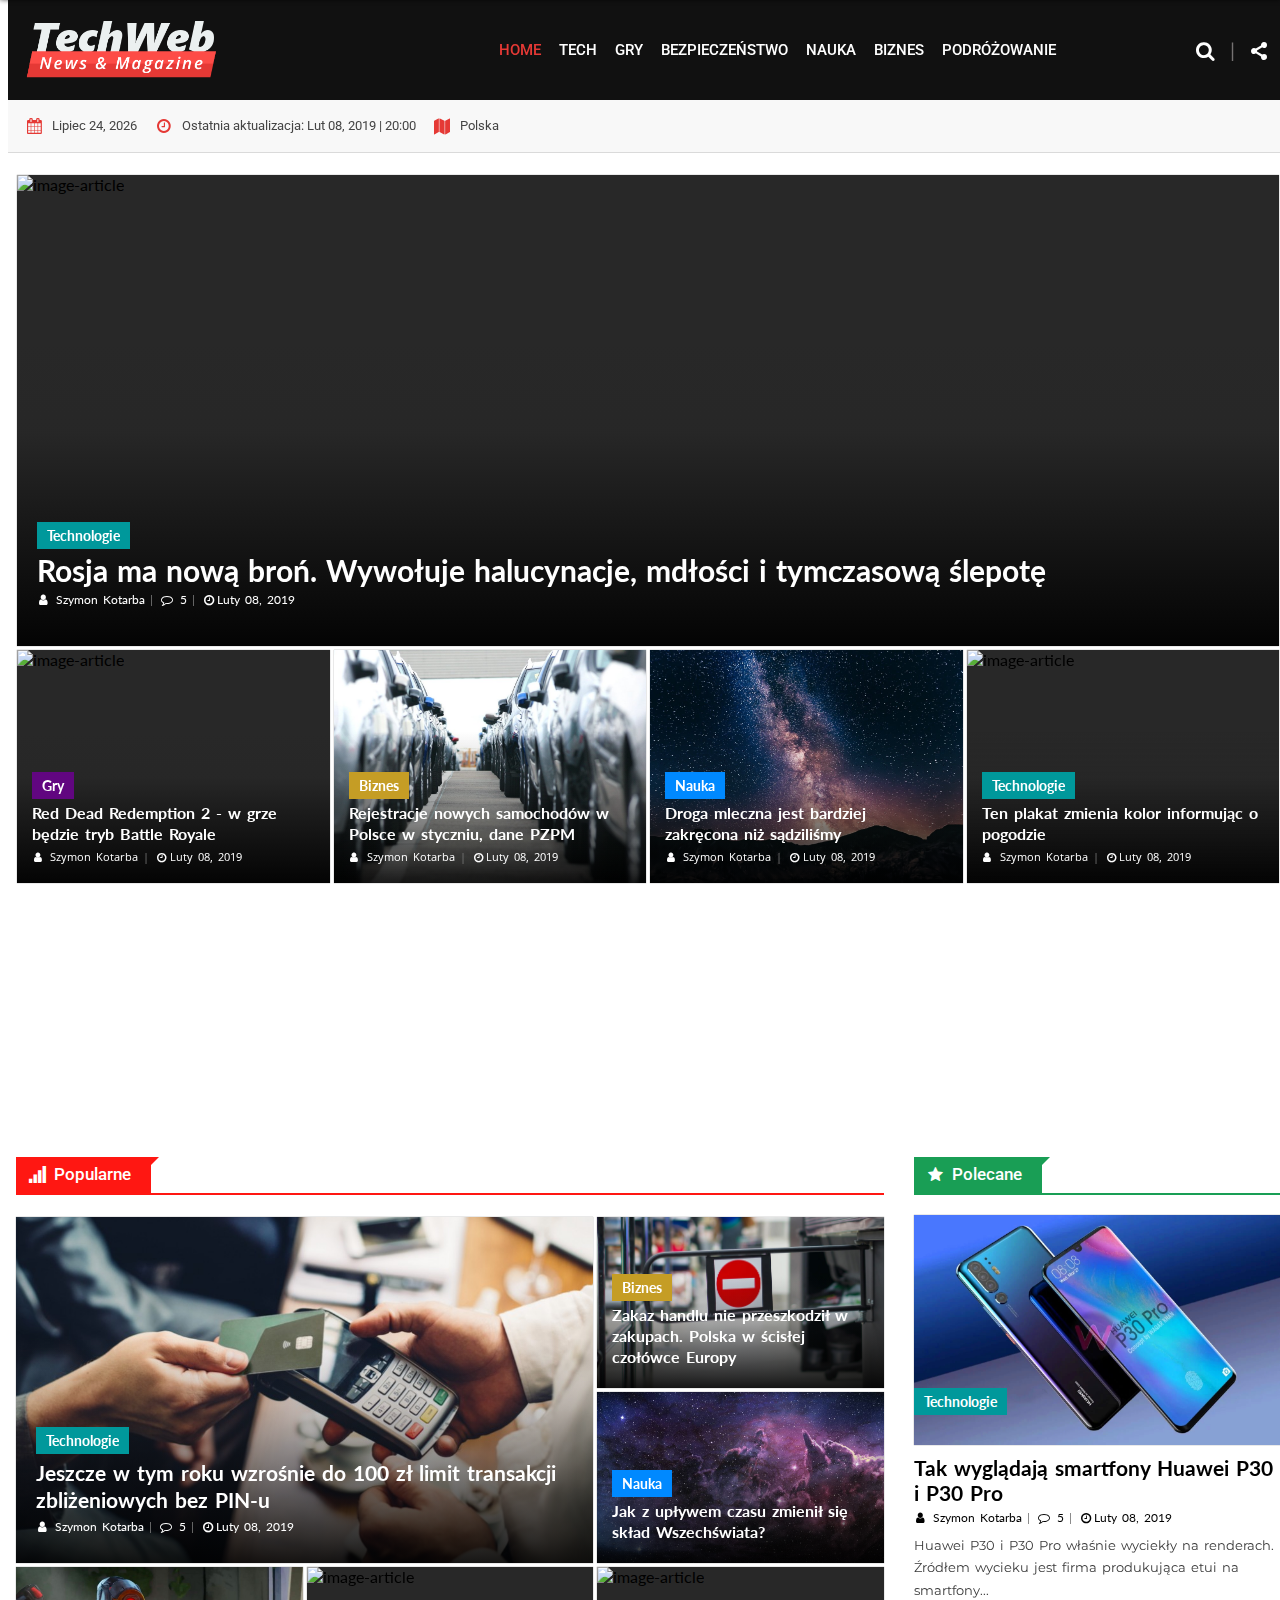
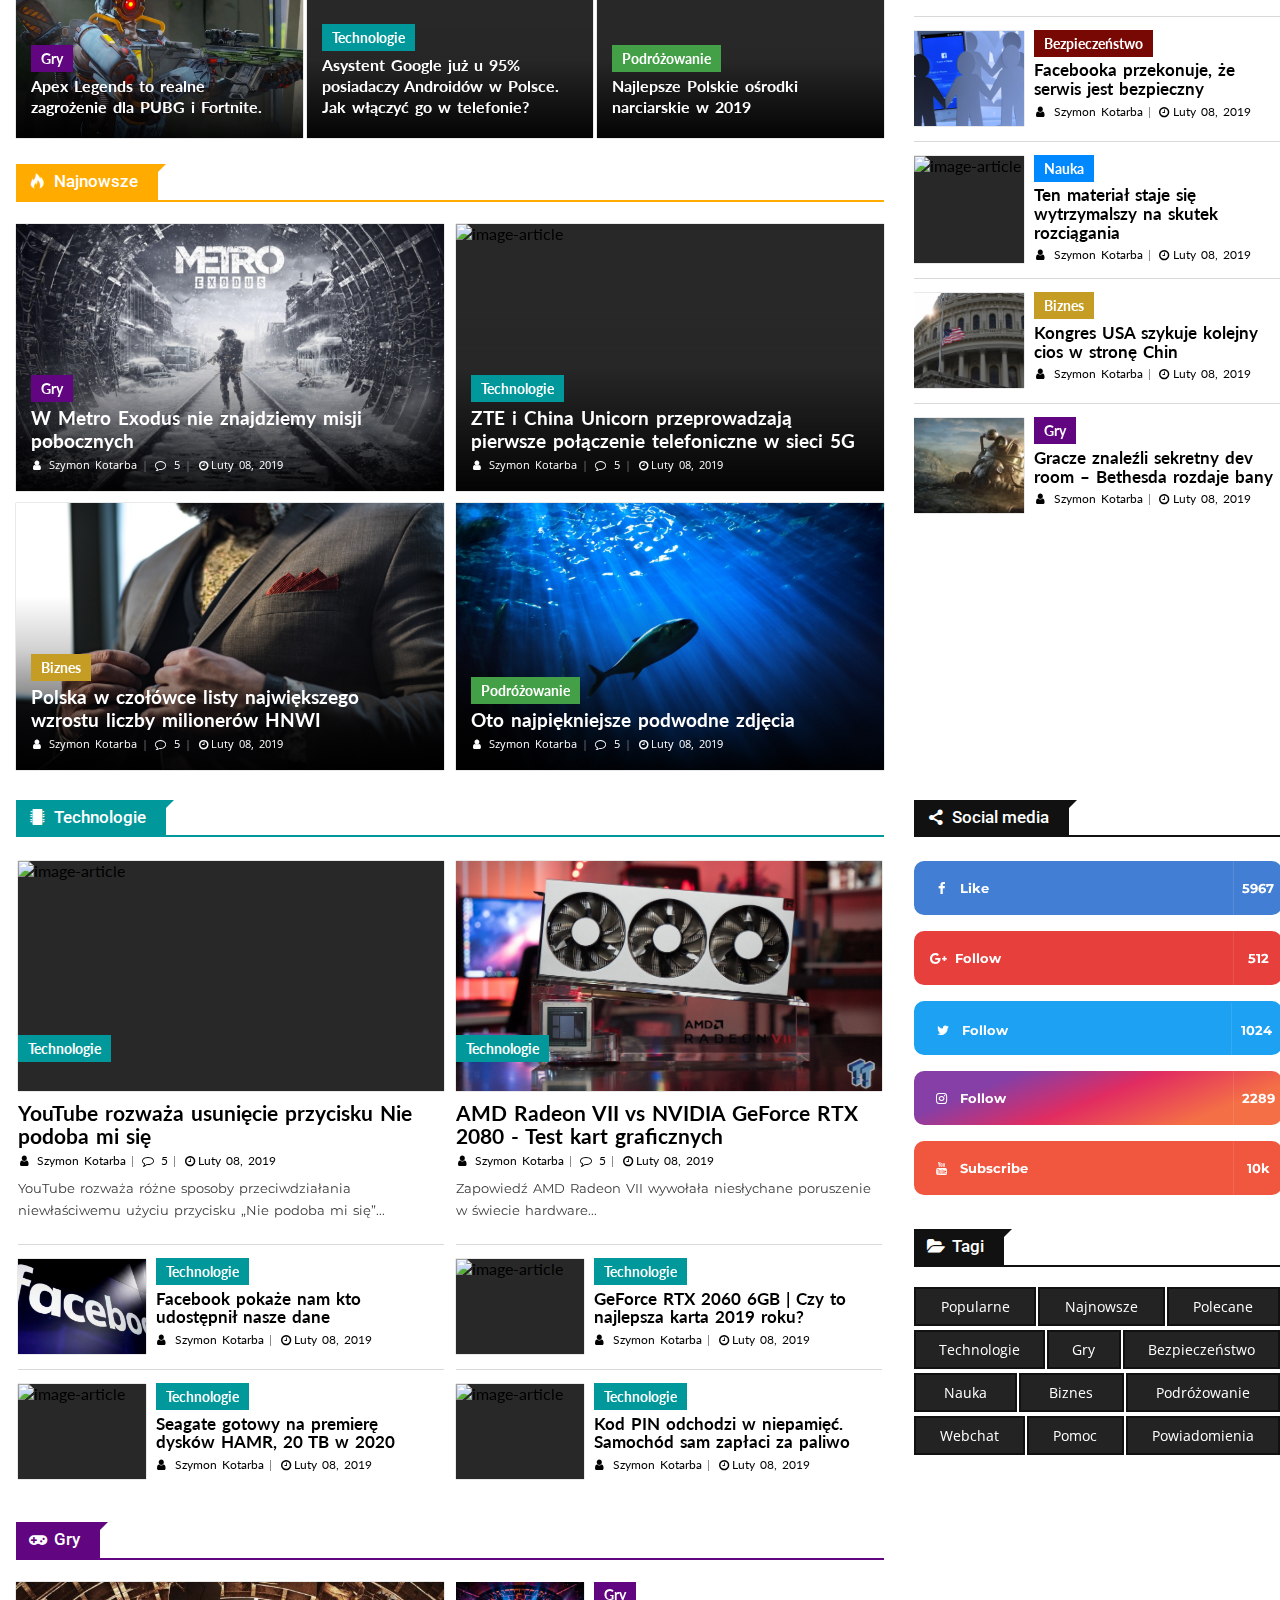
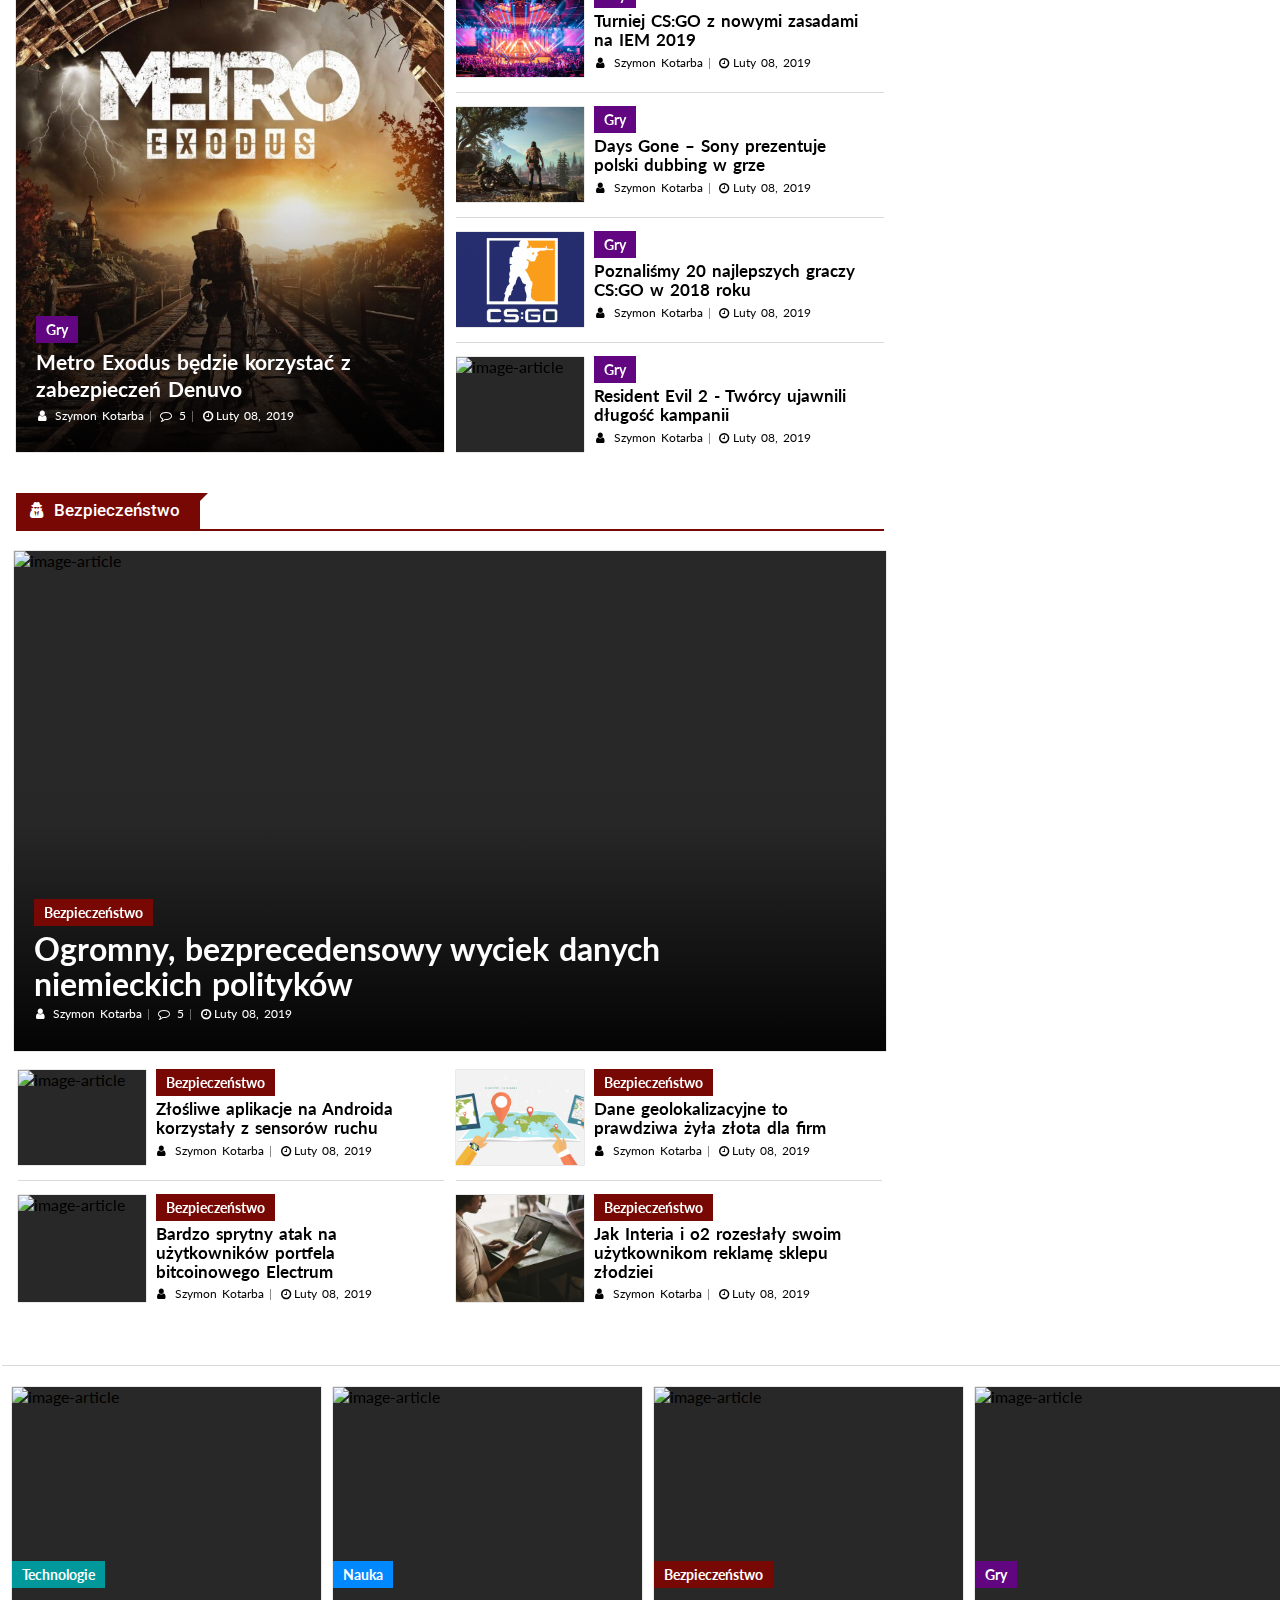
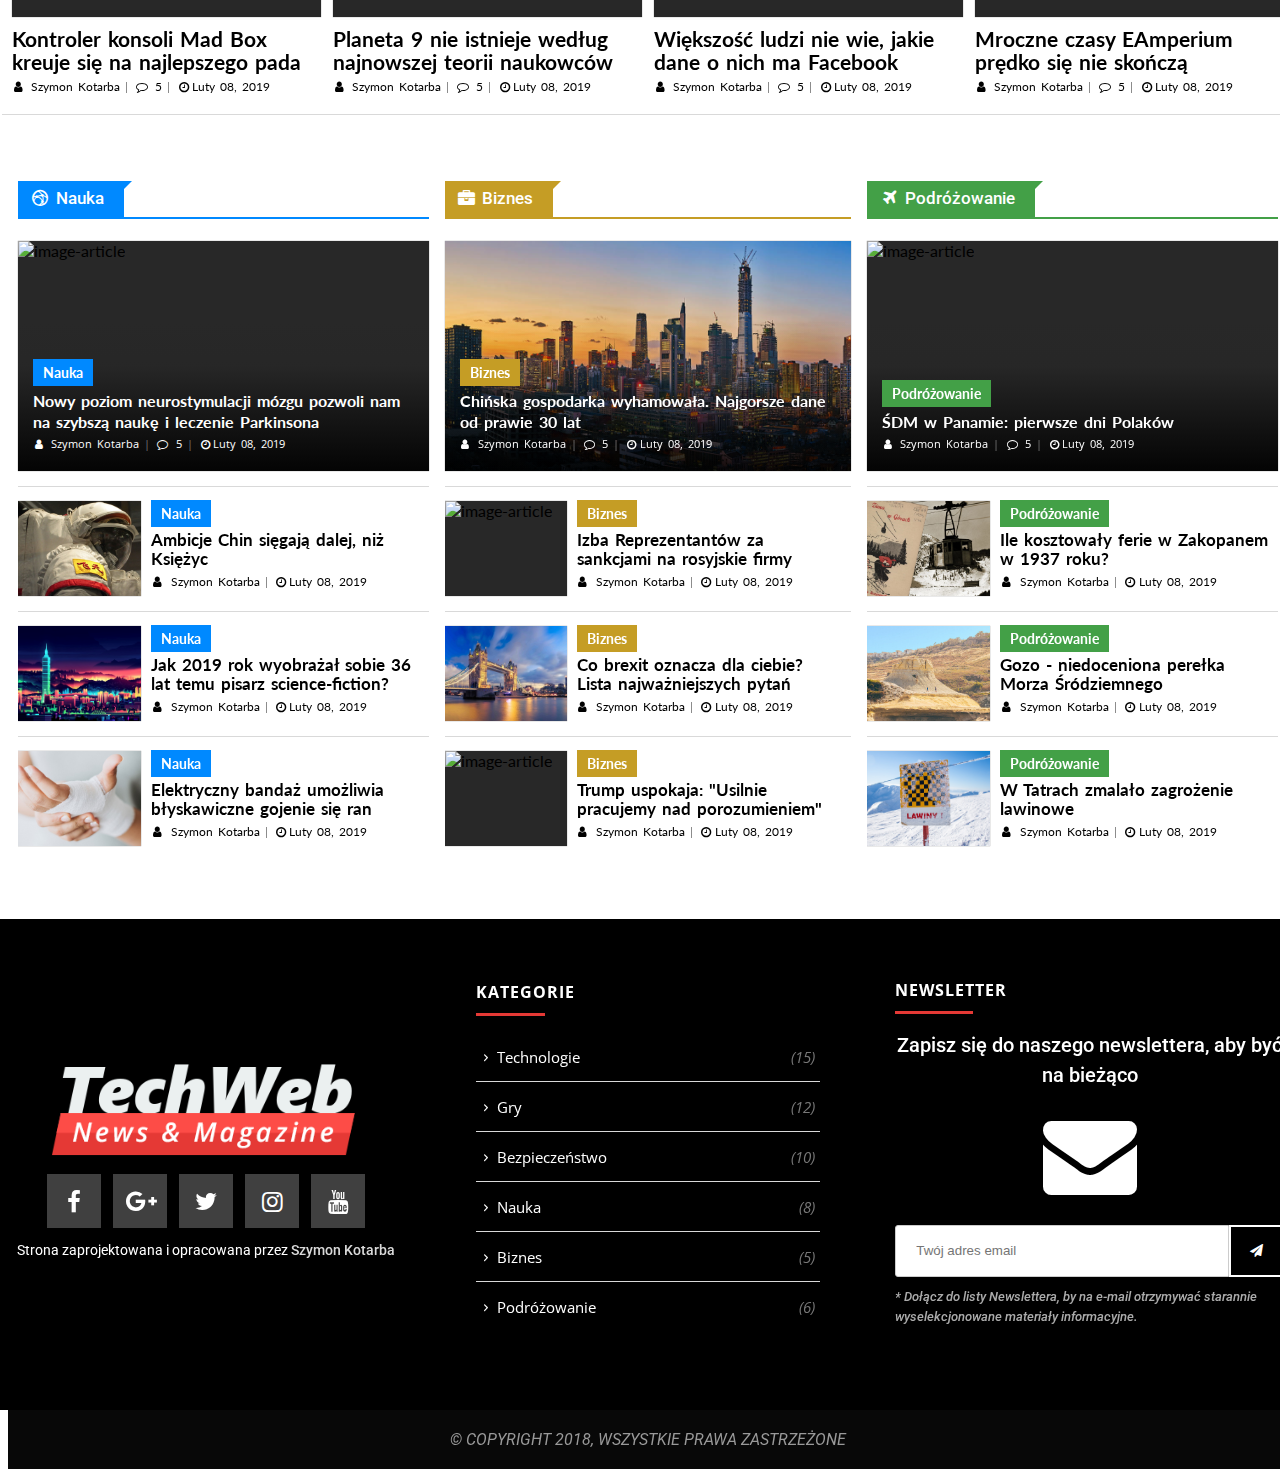
==== index.html @ abb81225 "v1.0" ====
<!DOCTYPE html>
<html lang="pl">
<head>
    <meta charset="UTF-8">
    <meta http-equiv="X-UA-Compatible" content="ie=edge">
    <meta http-equiv="reply-to" content="sz.k988@interia.pl,szymon.kotarba988@gmail.com"/>
    <meta name="author" content="Szymon Kotarba"/>
    <meta name="keywords" content="nowe technologie, technologie, gry, bezpieczeństwo, biznes, podróżowanie"/>
    <meta name="description" content="WebTech strona informująca milionów Polaków o najnowszych wydarzeniach ze strony technologii, gier, bezpieczeństwa, nauki, biznesu oraz podróżowania."/>
    <meta name="robots" content="index,follow"/>
    <meta name="viewport" content="width=1900, initial-scale=1">
    <title>TechWeb | Rozszerz swoje możliwości</title>
    <link rel="Stylesheet" type="text/css" href="style.css"/>
    <link rel="Stylesheet" type="text/css" href="media.css"/>
    <link rel="Stylesheet" type="text/css" href="css/fontello.css"/>
    <script src="js/script.js"></script>
    <script src="js/page.js"></script>
    <script src="js/slider.js"></script>
    <script src="https://ajax.googleapis.com/ajax/libs/jquery/3.3.1/jquery.min.js"></script>
    <script src="js/effect.js"></script>
    <link rel="Shortcut icon" href="img/icon-logo.png"/>
    <link href="https://fonts.googleapis.com/css?family=Lato:400,700" rel="stylesheet"/>
    <link href="https://fonts.googleapis.com/css?family=Montserrat:400,700" rel="stylesheet"/>
    <link href="https://fonts.googleapis.com/css?family=Roboto:400,400i,500,700" rel="stylesheet">
    <link href="https://fonts.googleapis.com/css?family=Open+Sans:400,600" rel="stylesheet"/>
</head>
<body>
    <div id="page">
        <div id="wrapper">
            <div id="nav-secondary" class="part-slim-nav">
                <header class="full">
                    <div class="part">
                        <div class="header-wrapper slim-cnt">
                            <div class="header-cnt">
                                <div class="banner">
                                    <a href="index.html" >
                                        <img src="img/logo.png" alt="Logo" width="150"/> 
                                    </a>
                                </div>
                                <div class="site-navigation">
                                    <nav>
                                        <ul class="navigation">
                                            <li class="button"><a href="index.html" >Home</a></li>
                                            <li class="button"><a href="tech.html" >Tech</a></li>
                                            <li class="button"><a href="game.html" >Gry</a></li>
                                            <li class="button"><a href="security.html" >Bezpieczeństwo</a></li>
                                            <li class="button"><a href="science.html" >Nauka</a></li>
                                            <li class="button"><a href="buisness.html" >Biznes</a></li>
                                            <li class="button"><a href="travel.html" >Podróżowanie</a></li>
                                        </ul>
                                    </nav>
                                </div>
                            </div>
                        </div>
                    </div>
                </header>
            </div>
            <div id="nav-main">
                <header class="full">
                    <div class="part">
                        <div class="header-wrapper">
                            <div class="header-cnt">
                                <div class="banner">
                                    <a href="index.html" >
                                        <img src="img/logo.png" alt="Logo" width="200"/> 
                                    </a>
                                </div>
                                <div class="site-navigation">
                                    <nav>
                                        <ul class="navigation">
                                            <li class="button"><a href="index.html" >Home</a></li>
                                            <li class="button"><a href="tech.html" >Tech</a></li>
                                            <li class="button"><a href="game.html" >Gry</a></li>
                                            <li class="button"><a href="security.html" >Bezpieczeństwo</a></li>
                                            <li class="button"><a href="science.html" >Nauka</a></li>
                                            <li class="button"><a href="buisness.html" >Biznes</a></li>
                                            <li class="button"><a href="travel.html" >Podróżowanie</a></li>
                                        </ul>
                                    </nav>
                                </div>
                                <div id="header-icon-area">
                                    <div id="header-icon-search">
                                        <i class="icon-search transition-color"></i>
                                        <div id="search-wrapper">
                                            <form method="POST" name="myform">
                                                <div class="input-group stylish-input-group">
                                                    <input type="text" name="search" placeholder="Szukaj tutaj..." autocomplete="off">
                                                    <div class="search-close">
                                                        <i class="icon-cancel"></i>
                                                    </div>
                                                </div>
                                            </form>
                                        </div>
                                    </div>		
                                    <div id="header-icon-seperator">|</div>
                                    <div id="header-icon-share">
                                        <i class="icon-share"></i>
                                        <div id="social-media-tophead-wapper">
                                            <div id="arrow-cnt">
                                                <div class="tipsy-arrow tipsy-arrow-n"></div>
                                            </div>
                                            <div id="tophead-social-wrapper">
                                                <ul class="bg-nav tophead-social">
                                                    <li><a target="_blank" href="https://www.facebook.com/" class="facebook-color-social border"><i class="icon-facebook"></i></a></li>
                                                    <li><a target="_blank" href="https://plus.google.com" class="gplus-color-social border"><i class="icon-gplus"></i></a></li>
                                                    <li><a target="_blank" href="https://twitter.com/" class="twitter-color-social border"><i class="icon-twitter"></i></a></li>
                                                    <li><a target="_blank" href="https://www.instagram.com/" class="instagram-color-social border"><i class="icon-instagram"></i></a></li>
                                                    <li><a target="_blank" href="https://youtube.com" class="youtube-color-social"><i class="icon-youtube"></i></a></li>
                                                </ul>
                                            </div>
                                        </div>
                                    </div>	
                                </div>
                            </div>
                        </div>
                    </div>
                </header>
            </div>
            <div id="second-part">
                <div id="container">
                    <ul id="news-info-list">
                        <li><i class="icon-calendar"></i><span id="current_date"></span></li>
                        <li><i class="icon-clock"></i>Ostatnia aktualizacja: Lut 08, 2019 | 20:00</li>
                        <li><i class="icon-map"></i>Polska</li>
                    </ul>
                </div>
            </div>
            <div class="content-wrapper">
                <div id="main-cnt">
                    <section class="full">
                        <div id="article-content">
                            <article id="main-slider-wrapper">
                                <div id="slider-wrapper">
                                    <div id="slider-cnt">
                                        <a href="" class="web-article-box"></a>
                                        <div id="article">
                                            <img src="img/xNiktkpTURBXy84MGU4MjRhMGVjNzhkZjQxYTMzMWQ0ZGI3ODZjMTdiOC5qcGeSlQMAXc0LuM0Gl5MFzQMUzQG8.jpg" class="article-img" alt="image-article"/>
                                        </div>
                                        <div class="subtitle-article">
                                            <div class="category-article">
                                                <a href="" class="tech-category">
                                                    Technologie
                                                </a>
                                            </div>
                                            <h3 class="title-article">
                                                Rosja ma nową broń. Wywołuje halucynacje, mdłości i tymczasową ślepotę
                                            </h3>
                                            <div class="author-date-cnt-article">
                                                <span class="icon-user"></span> Szymon Kotarba <span class="string">| </span><span class="icon-comment-empty"></span> 5 <span class="string">| </span><span class="icon-clock"></span>Luty 08, 2019
                                            </div>
                                        </div>
                                    </div>
                                </div>
                            </article>
                            <div id="outher-article">
                                <div class="post-wrap">
                                    <article class="all">
                                        <div class="article">
                                            <div class="cnt-outher-article">
                                                <a href="" class="web-article-box"></a>
                                                <div class="slider-outher article-wrapper-img">
                                                    <img src="img/RDR2-BR.jpg" class="article-img" alt="image-article"/>
                                                </div>
                                                <div class="subtitle-article">
                                                    <div class="category-article">
                                                        <a href="" class="game-category">
                                                            Gry
                                                        </a>
                                                    </div>
                                                    <h3 class="title-article">
                                                        Red Dead Redemption 2 - w grze będzie tryb Battle Royale
                                                    </h3>
                                                    <div class="author-date-cnt-article">
                                                        <span class="icon-user"></span> Szymon Kotarba <span class="string">| </span><span class="icon-clock"></span>Luty 08, 2019
                                                    </div>
                                                </div>  
                                            </div>                                       
                                        </div>
                                    </article>
                                </div>
                                <div class="post-wrap">
                                    <article class="all">
                                        <div class="article">
                                            <div class="cnt-outher-article">
                                                <a href="" class="web-article-box"></a>
                                                <div class="slider-outher article-wrapper-img">
                                                    <img src="img/C_fWkCbXcAAEHl0.jpg" class="article-img" alt="image-article"/>
                                                </div>
                                                <div class="subtitle-article">
                                                    <div class="category-article">
                                                        <a href="" class="buisness-category">
                                                            Biznes
                                                        </a>
                                                    </div>
                                                    <h3 class="title-article">
                                                        Rejestracje nowych samochodów w Polsce w styczniu, dane PZPM
                                                    </h3>
                                                    <div class="author-date-cnt-article">
                                                        <span class="icon-user"></span> Szymon Kotarba <span class="string">| </span><span class="icon-clock"></span>Luty 08, 2019
                                                    </div>
                                                </div>
                                            </div> 
                                        </div>  
                                    </article>
                                </div>
                                <div class="post-wrap">
                                    <article class="all">
                                        <div class="article">
                                            <div class="cnt-outher-article">
                                                <a href="" class="web-article-box"></a>
                                                <div class="slider-outher article-wrapper-img">
                                                    <img src="img/denis-degioanni-510596-unsplash_x7u6f8.jpg" class="article-img" alt="image-article"/>
                                                </div>
                                                <div class="subtitle-article">
                                                    <div class="category-article">
                                                        <a href="" class="science-category">
                                                            Nauka
                                                        </a>
                                                    </div>
                                                    <h3 class="title-article">
                                                        Droga mleczna jest bardziej zakręcona niż sądziliśmy
                                                    </h3>
                                                    <div class="author-date-cnt-article">
                                                        <span class="icon-user"></span> Szymon Kotarba <span class="string">| </span><span class="icon-clock"></span>Luty 08, 2019
                                                    </div>
                                                </div>
                                            </div>  
                                        </div>                                   
                                    </article>
                                </div>
                                <div class="post-wrap">
                                    <article class="all">
                                        <div class="article">
                                            <div class="cnt-outher-article">
                                                <a href="" class="web-article-box"></a>
                                                <div class="slider-outher article-wrapper-img">
                                                    <img src="img/typified-weather-poster-2.jpg" class="article-img" alt="image-article"/>
                                                </div>
                                                <div class="subtitle-article">
                                                    <div class="category-article">
                                                        <a href="" class="tech-category">
                                                            Technologie
                                                        </a>
                                                    </div>
                                                    <h3 class="title-article">
                                                        Ten plakat zmienia kolor informując o pogodzie
                                                    </h3>
                                                    <div class="author-date-cnt-article">
                                                        <span class="icon-user"></span> Szymon Kotarba <span class="string">| </span><span class="icon-clock"></span>Luty 08, 2019
                                                    </div>
                                                </div>
                                            </div>   
                                        </div>                                    
                                    </article>
                                </div>
                            </div>
                        </div>
                    </section>
                </div>
                <div id="second-cnt-article">
                    <div class="left-cnt-wrapper">
                        <div id="popular-article">
                            <section class="all flex-column">
                                <div class="article-title popular-title">
                                    <h2>
                                        <a href="" ><span class="icon-signal-1"></span> Popularne</a>
                                        <span class="titleinner"></span>
                                    </h2>
                                </div>
                                <div id="popular-article-wrapper">
                                    <div id="main-article-popular">
                                        <div class="post-wrap-popular">
                                            <article class="all">
                                                <div class="article">
                                                    <div class="cnt-outher-article-main">
                                                        <a href="" class="web-article-box"></a>
                                                        <div class="slider-outher article-wrapper-img">
                                                            <img src="img/limit-płatności-zbliżeniowych-1180x541.jpg" class="article-img" alt="image-article"/>
                                                        </div>
                                                        <div class="subtitle-article">
                                                            <div class="category-article">
                                                                <a href="" class="tech-category">
                                                                    Technologie
                                                                </a>
                                                            </div>
                                                            <h3 class="title-article">
                                                                Jeszcze w tym roku wzrośnie do 100 zł limit transakcji zbliżeniowych bez PIN-u
                                                            </h3>
                                                            <div class="author-date-cnt-article">
                                                                <span class="icon-user"></span> Szymon Kotarba <span class="string">| </span><span class="icon-comment-empty"></span> 5 <span class="string">| </span><span class="icon-clock"></span>Luty 08, 2019
                                                            </div>
                                                        </div>
                                                    </div>   
                                                </div>                                    
                                            </article>
                                        </div>
                                    </div>
                                    <div id="second-popular-article">
                                        <div class="post-wrap-popular-outher">
                                            <article class="all">
                                                <div class="article">
                                                    <div class="cnt-outher-article">
                                                        <a href="" class="web-article-box"></a>
                                                        <div class="slider-outher article-wrapper-img">
                                                            <img src="img/1f1ebaa0-5383-4605-8da4-30a3488393a9.jpg" class="article-img" alt="image-article"/>
                                                        </div>
                                                        <div class="subtitle-article">
                                                            <div class="category-article">
                                                                <a href="" class="buisness-category">
                                                                    Biznes
                                                                </a>
                                                            </div>
                                                            <h3 class="title-article">
                                                                Zakaz handlu nie przeszkodził w zakupach. Polska w ścisłej czołówce Europy
                                                            </h3>
                                                        </div>
                                                    </div>   
                                                </div>                                    
                                            </article>
                                        </div>
                                        <div class="post-wrap-popular-outher">
                                            <article class="all">
                                                <div class="article">
                                                    <div class="cnt-outher-article">
                                                        <a href="" class="web-article-box"></a>
                                                        <div class="slider-outher article-wrapper-img">
                                                            <img src="img/iStock-497707356.jpg" class="article-img" alt="image-article"/>
                                                        </div>
                                                        <div class="subtitle-article">
                                                            <div class="category-article">
                                                                <a href="" class="science-category">
                                                                    Nauka
                                                                </a>
                                                            </div>
                                                            <h3 class="title-article">
                                                                Jak z upływem czasu zmienił się skład Wszechświata?
                                                            </h3>
                                                        </div>
                                                    </div>   
                                                </div>                                    
                                            </article>
                                        </div>
                                    </div>
                                    <div id="third-popular-article">
                                        <div class="post-wrap-popular">
                                            <article class="all">
                                                <div class="article">
                                                    <div class="cnt-outher-article">
                                                        <a href="" class="web-article-box"></a>
                                                        <div class="slider-outher article-wrapper-img">
                                                            <img src="img/BGYst8jhpYWoeDTc8bgDck-1200-80.jpg" class="article-img" alt="image-article"/>
                                                        </div>
                                                        <div class="subtitle-article">
                                                            <div class="category-article">
                                                                <a href="" class="game-category">
                                                                    Gry
                                                                </a>
                                                            </div>
                                                            <h3 class="title-article">
                                                                Apex Legends to realne zagrożenie dla PUBG i Fortnite.
                                                            </h3>
                                                        </div>
                                                    </div>   
                                                </div>                                    
                                            </article>
                                        </div>
                                        <div class="post-wrap-popular">
                                            <article class="all">
                                                <div class="article">
                                                    <div class="cnt-outher-article">
                                                        <a href="" class="web-article-box"></a>
                                                        <div class="slider-outher article-wrapper-img">
                                                            <img src="img/photo-article-5.jpg" class="article-img" alt="image-article"/>
                                                        </div>
                                                        <div class="subtitle-article">
                                                            <div class="category-article">
                                                                <a href="" class="tech-category">
                                                                    Technologie
                                                                </a>
                                                            </div>
                                                            <h3 class="title-article">
                                                                Asystent Google już u 95% posiadaczy Androidów w Polsce. Jak włączyć go w telefonie?
                                                            </h3>
                                                        </div>
                                                    </div>   
                                                </div>                                    
                                            </article>
                                        </div>
                                        <div class="post-wrap-popular">
                                            <article class="all">
                                                <div class="article">
                                                    <div class="cnt-outher-article">
                                                        <a href="" class="web-article-box"></a>
                                                        <div class="slider-outher article-wrapper-img">
                                                            <img src="img/photo-article-9.jpg" class="article-img" alt="image-article"/>
                                                        </div>
                                                        <div class="subtitle-article">
                                                            <div class="category-article">
                                                                    <a href="" class="travel-category">
                                                                    Podróżowanie
                                                                </a>
                                                            </div>
                                                            <h3 class="title-article">
                                                                Najlepsze Polskie ośrodki narciarskie w 2019
                                                            </h3>
                                                        </div>
                                                    </div>   
                                                </div>                                    
                                            </article>
                                        </div>
                                    </div>
                                </div>
                            </section>
                        </div>
                        <div id="new-article">
                            <section class="all">
                                <div class="article-title new-title">
                                    <h2>
                                        <a href="" ><span class="icon-fire"></span> Najnowsze</a>
                                        <span class="titleinner"></span>
                                    </h2>
                                </div>
                                <div id="new-article-wrapper">
                                    <div id="main-article-new">
                                        <div class="post-wrap-fifty-fifty">
                                            <article class="all">
                                                <div class="article">
                                                    <div class="cnt-outher-article">
                                                        <a href="" class="web-article-box"></a>
                                                        <div class="slider-outher article-wrapper-img">
                                                            <img src="img/Metro-Exodus-sitequest.jpg" class="article-img" alt="image-article"/>
                                                        </div>
                                                        <div class="subtitle-article">
                                                            <div class="category-article">
                                                                <a href="" class="game-category">
                                                                    Gry
                                                                </a>
                                                            </div>
                                                            <h3 class="title-article-medium">
                                                                W Metro Exodus nie znajdziemy misji pobocznych
                                                            </h3>
                                                            <div class="author-date-cnt-article">
                                                                <span class="icon-user"></span> Szymon Kotarba <span class="string">| </span><span class="icon-comment-empty"></span> 5 <span class="string">| </span><span class="icon-clock"></span>Luty 08, 2019
                                                            </div>
                                                        </div>
                                                    </div>   
                                                </div>                                    
                                            </article>
                                        </div>
                                        <div class="post-wrap-fifty-fifty">
                                            <article class="all">
                                                <div class="article">
                                                    <div class="cnt-outher-article">
                                                        <a href="" class="web-article-box"></a>
                                                        <div class="slider-outher article-wrapper-img">
                                                            <img src="img/photo-article-11.jpg" class="article-img" alt="image-article"/>
                                                        </div>
                                                        <div class="subtitle-article">
                                                            <div class="category-article">
                                                                <a href="" class="tech-category">
                                                                    Technologie
                                                                </a>
                                                            </div>
                                                            <h3 class="title-article-medium">
                                                                ZTE i China Unicorn przeprowadzają pierwsze połączenie telefoniczne w sieci 5G
                                                            </h3>
                                                            <div class="author-date-cnt-article">
                                                                <span class="icon-user"></span> Szymon Kotarba <span class="string">| </span><span class="icon-comment-empty"></span> 5 <span class="string">| </span><span class="icon-clock"></span>Luty 08, 2019
                                                            </div>
                                                        </div>
                                                    </div>   
                                                </div>                                    
                                            </article>
                                        </div>
                                        <div class="post-wrap-fifty-fifty">
                                            <article class="all">
                                                <div class="article">
                                                    <div class="cnt-outher-article">
                                                        <a href="" class="web-article-box"></a>
                                                        <div class="slider-outher article-wrapper-img">
                                                            <img src="img/HNWI-ranking.jpg" class="article-img" alt="image-article"/>
                                                        </div>
                                                        <div class="subtitle-article">
                                                            <div class="category-article">
                                                                <a href="" class="buisness-category">
                                                                    Biznes
                                                                </a>
                                                            </div>
                                                            <h3 class="title-article-medium">
                                                                Polska w czołówce listy największego wzrostu liczby milionerów HNWI
                                                            </h3>
                                                            <div class="author-date-cnt-article">
                                                                <span class="icon-user"></span> Szymon Kotarba <span class="string">| </span><span class="icon-comment-empty"></span> 5 <span class="string">| </span><span class="icon-clock"></span>Luty 08, 2019
                                                            </div>
                                                        </div>
                                                    </div>   
                                                </div>                                    
                                            </article>
                                        </div>
                                        <div class="post-wrap-fifty-fifty">
                                            <article class="all">
                                                <div class="article">
                                                    <div class="cnt-outher-article">
                                                        <a href="" class="web-article-box"></a>
                                                        <div class="slider-outher article-wrapper-img">
                                                            <img src="img/najpiekniejsze-podwodne-zdj.jpg" class="article-img" alt="image-article"/>
                                                        </div>
                                                        <div class="subtitle-article">
                                                            <div class="category-article">
                                                                <a href="" class="travel-category">
                                                                    Podróżowanie
                                                                </a>
                                                            </div>
                                                            <h3 class="title-article-medium">
                                                                Oto najpiękniejsze podwodne zdjęcia
                                                            </h3>
                                                            <div class="author-date-cnt-article">
                                                                <span class="icon-user"></span> Szymon Kotarba <span class="string">| </span><span class="icon-comment-empty"></span> 5 <span class="string">| </span><span class="icon-clock"></span>Luty 08, 2019
                                                            </div>
                                                        </div>
                                                    </div>   
                                                </div>                                    
                                            </article>
                                        </div>
                                    </div>
                                </div>
                            </section>
                        </div>
                    </div>
                    <div class="right-cnt-wrapper">
                        <div id="recomended-article">
                            <section class="all">
                                <div class="article-title recomended-title">
                                    <h2>
                                        <a href="" ><span class="icon-star-filled"></span> Polecane</a>
                                        <span class="titleinner"></span>
                                    </h2>
                                </div>
                                <div id="recommended-article-wrapper">
                                    <div id="main-article-recommended">
                                        <article class="all">
                                            <div class="article different">
                                                <div class="cnt-outher-article">
                                                    <a href="" class="web-article-box"></a>
                                                    <div class="category-article category-inside">
                                                        <a href="dwa.html" class="tech-category">
                                                            Technologie
                                                        </a>
                                                    </div>
                                                    <div class="slider-outher-single article-wrapper-img">
                                                        <img src="img/Huawei-P30-Pro-concept-11-1420x799.jpg" class="article-img" alt="image-article"/>
                                                    </div>
                                                </div>   
                                            </div>
                                            <div class="subtitle-article-single">
                                                <h3 class="title-article-medium">
                                                    <a href="" class="default-title-single">Tak wyglądają smartfony Huawei P30 i P30 Pro</a>
                                                </h3>
                                                <div class="author-date-cnt-article">
                                                    <span class="icon-user"></span> Szymon Kotarba <span class="string">| </span><span class="icon-comment-empty"></span> 5 <span class="string">| </span><span class="icon-clock"></span>Luty 08, 2019
                                                </div>
                                                <div class="description">
                                                    Huawei P30 i P30 Pro właśnie wyciekły na renderach. Źródłem wycieku jest firma produkująca etui na smartfony...
                                                </div>
                                            </div>                                    
                                        </article>
                                    </div>
                                    <div id="second-recommended-article">
                                        <div class="post-wrap-recommended-outher">
                                            <article class="all flex-row">
                                                <div class="article different-second">
                                                    <div class="cnt-outher-article">
                                                        <a href="" class="web-article-box"></a>
                                                        <div class="slider-outher-single article-wrapper-img">
                                                            <img src="img/facebook-2-1180x541.jpg" class="article-img" alt="image-article"/>
                                                        </div>
                                                    </div>   
                                                </div>
                                                <div class="subtitle-article-single subtitle-different">
                                                    <div class="category-article">
                                                        <a href="" class="security-category">
                                                            Bezpieczeństwo
                                                        </a>
                                                    </div>
                                                    <h3 class="title-article entry-title">
                                                        <a href="" class="default-title-single">Facebooka przekonuje, że serwis jest bezpieczny</a>
                                                    </h3>
                                                    <div class="author-date-cnt-article">
                                                        <span class="icon-user"></span> Szymon Kotarba <span class="string">| </span><span class="icon-clock"></span>Luty 08, 2019
                                                    </div>
                                                </div>                                    
                                            </article>
                                        </div>
                                        <div class="post-wrap-recommended-outher">
                                            <article class="all flex-row">
                                                <div class="article different-second">
                                                    <div class="cnt-outher-article">
                                                        <a href="" class="web-article-box"></a>
                                                        <div class="slider-outher-single article-wrapper-img">
                                                            <img src="img/paperwall03_1280x720.jpg" class="article-img" alt="image-article"/>
                                                        </div>
                                                    </div>   
                                                </div>
                                                <div class="subtitle-article-single subtitle-different">
                                                    <div class="category-article">
                                                        <a href="" class="science-category">
                                                            Nauka
                                                        </a>
                                                    </div>
                                                    <h3 class="title-article entry-title">
                                                        <a href="" class="default-title-single">Ten materiał staje się wytrzymalszy na skutek rozciągania</a>
                                                    </h3>
                                                    <div class="author-date-cnt-article">
                                                        <span class="icon-user"></span> Szymon Kotarba <span class="string">| </span><span class="icon-clock"></span>Luty 08, 2019
                                                    </div>
                                                </div>                                    
                                            </article>
                                        </div>
                                        <div class="post-wrap-recommended-outher">
                                            <article class="all flex-row">
                                                <div class="article different-second">
                                                    <div class="cnt-outher-article">
                                                        <a href="" class="web-article-box"></a>
                                                        <div class="slider-outher-single article-wrapper-img">
                                                            <img src="img/kongres-USA.jpg" class="article-img" alt="image-article"/>
                                                        </div>
                                                    </div>   
                                                </div>
                                                <div class="subtitle-article-single subtitle-different">
                                                    <div class="category-article">
                                                        <a href="" class="buisness-category">
                                                            Biznes
                                                        </a>
                                                    </div>
                                                    <h3 class="title-article entry-title">
                                                        <a href="" class="default-title-single">Kongres USA szykuje kolejny cios w stronę Chin</a>
                                                    </h3>
                                                    <div class="author-date-cnt-article">
                                                        <span class="icon-user"></span> Szymon Kotarba <span class="string">| </span><span class="icon-clock"></span>Luty 08, 2019
                                                    </div>
                                                </div>                                    
                                            </article>
                                        </div>
                                        <div class="post-wrap-recommended-outher">
                                            <article class="all flex-row">
                                                <div class="article different-second">
                                                    <div class="cnt-outher-article">
                                                        <a href="" class="web-article-box"></a>
                                                        <div class="slider-outher-single article-wrapper-img">
                                                            <img src="img/Bethesda-ban.jpg" class="article-img" alt="image-article"/>
                                                        </div>
                                                    </div>   
                                                </div>
                                                <div class="subtitle-article-single subtitle-different">
                                                    <div class="category-article">
                                                        <a href="" class="game-category">
                                                            Gry
                                                        </a>
                                                    </div>
                                                    <h3 class="title-article entry-title">
                                                        <a href="" class="default-title-single">Gracze znaleźli sekretny dev room – Bethesda rozdaje bany</a>
                                                    </h3>
                                                    <div class="author-date-cnt-article">
                                                        <span class="icon-user"></span> Szymon Kotarba <span class="string">| </span><span class="icon-clock"></span>Luty 08, 2019
                                                    </div>
                                                </div>                                    
                                            </article>
                                        </div>
                                    </div>
                                </div>
                            </section>
                        </div>
                    </div>
                </div>
                <div id="third-cnt-article">
                    <div class="left-cnt-wrapper">
                        <div id="tech-article">
                            <section class="all">
                                <div class="article-title tech-title">
                                    <h2>
                                        <a href="" ><span class="icon-microchip"></span> Technologie</a>
                                        <span class="titleinner"></span>
                                    </h2>
                                </div>
                                <div id="tech-article-wrapper">
                                    <div class="rest-box-article-cnt flex-row">
                                        <div class="main-article-tech space-article">
                                            <article class="all">
                                                <div class="article different">
                                                    <div class="cnt-outher-article">
                                                        <a href="" class="web-article-box"></a>
                                                        <div class="category-article category-inside dark-blue">
                                                            <a href="" class="tech-category">
                                                                Technologie
                                                            </a>
                                                        </div>
                                                        <div class="slider-outher-single article-wrapper-img">
                                                            <img src="img/youtube-big.jpg" class="article-img" alt="image-article"/>
                                                        </div>
                                                    </div>   
                                                </div>
                                                <div class="subtitle-article-single">
                                                    <h3 class="title-article">
                                                        <a href="" class="tech-title-single">YouTube rozważa usunięcie przycisku Nie podoba mi się</a>
                                                    </h3>
                                                    <div class="author-date-cnt-article">
                                                        <span class="icon-user"></span> Szymon Kotarba <span class="string">| </span><span class="icon-comment-empty"></span> 5 <span class="string">| </span><span class="icon-clock"></span>Luty 08, 2019
                                                    </div>
                                                    <div class="description">
                                                            YouTube rozważa różne sposoby przeciwdziałania niewłaściwemu użyciu przycisku „Nie podoba mi się”...
                                                    </div>
                                                </div>                                    
                                            </article>
                                        </div>
                                        <div class="main-article-tech space-article">
                                            <article class="all">
                                                <div class="article different">
                                                    <div class="cnt-outher-article">
                                                        <a href="" class="web-article-box"></a>
                                                        <div class="category-article category-inside">
                                                            <a href="" class="tech-category">
                                                                Technologie
                                                            </a>
                                                        </div>
                                                        <div class="slider-outher-single article-wrapper-img">
                                                            <img src="img/8894_1024_amd-radeon-vii-review-team-red-back-enthusiast-gpus.jpg" class="article-img" alt="image-article"/>
                                                        </div>
                                                    </div>   
                                                </div>
                                                <div class="subtitle-article-single">
                                                    <h3 class="title-article">
                                                        <a href="" class="tech-title-single">AMD Radeon VII vs NVIDIA GeForce RTX 2080 - Test kart graficznych</a>
                                                    </h3>
                                                    <div class="author-date-cnt-article">
                                                        <span class="icon-user"></span> Szymon Kotarba <span class="string">| </span><span class="icon-comment-empty"></span> 5 <span class="string">| </span><span class="icon-clock"></span>Luty 08, 2019
                                                    </div>
                                                    <div class="description">
                                                            Zapowiedź AMD Radeon VII wywołała niesłychane poruszenie w świecie hardware...
                                                    </div>
                                                </div>                                    
                                            </article>
                                        </div>
                                    </div>
                                    <div class="rest-box-article-cnt flex-row">
                                        <div class="second-tech-article space-article">
                                            <div class="post-wrap-recommended-outher">
                                                <article class="all flex-row">
                                                    <div class="article different-second">
                                                        <div class="cnt-outher-article">
                                                            <a href="" class="web-article-box"></a>
                                                            <div class="slider-outher-single article-wrapper-img">
                                                                <img src="img/facebook-pokaze-nam-kto-udostepnil-nasze-dane-1295x650.jpg" class="article-img" alt="image-article"/>
                                                            </div>
                                                        </div>   
                                                    </div>
                                                    <div class="subtitle-article-single subtitle-different">
                                                        <div class="category-article">
                                                            <a href="" class="tech-category">
                                                                Technologie
                                                            </a>
                                                        </div>
                                                        <h3 class="title-article entry-title">
                                                            <a href="" class="tech-title-single">Facebook pokaże nam kto udostępnił nasze dane</a>
                                                        </h3>
                                                        <div class="author-date-cnt-article">
                                                            <span class="icon-user"></span> Szymon Kotarba <span class="string">| </span><span class="icon-clock"></span>Luty 08, 2019
                                                        </div>
                                                    </div>                                    
                                                </article>
                                            </div>
                                            <div class="post-wrap-recommended-outher">
                                                <article class="all flex-row">
                                                    <div class="article different-second">
                                                        <div class="cnt-outher-article">
                                                            <a href="" class="web-article-box"></a>
                                                            <div class="slider-outher-single article-wrapper-img">
                                                                <img src="img/photo-article-21.jpg" class="article-img" alt="image-article"/>
                                                            </div>
                                                        </div>   
                                                    </div>
                                                    <div class="subtitle-article-single subtitle-different">
                                                        <div class="category-article">
                                                            <a href="" class="tech-category">
                                                                Technologie
                                                            </a>
                                                        </div>
                                                        <h3 class="title-article entry-title">
                                                            <a href="" class="tech-title-single">Seagate gotowy na premierę dysków HAMR, 20 TB w 2020</a>
                                                        </h3>
                                                        <div class="author-date-cnt-article">
                                                            <span class="icon-user"></span> Szymon Kotarba <span class="string">| </span><span class="icon-clock"></span>Luty 08, 2019
                                                        </div>
                                                    </div>                                    
                                                </article>
                                            </div>
                                        </div>
                                        <div class="second-tech-article space-article">
                                            <div class="post-wrap-recommended-outher">
                                                <article class="all flex-row">
                                                    <div class="article different-second">
                                                        <div class="cnt-outher-article">
                                                            <a href="" class="web-article-box"></a>
                                                            <div class="slider-outher-single article-wrapper-img">
                                                                <img src="img/photo-article-23.jpg" class="article-img" alt="image-article"/>
                                                            </div>
                                                        </div>   
                                                    </div>
                                                    <div class="subtitle-article-single subtitle-different">
                                                        <div class="category-article">
                                                            <a href="" class="tech-category">
                                                                Technologie
                                                            </a>
                                                        </div>
                                                        <h3 class="title-article entry-title">
                                                            <a href="" class="tech-title-single">GeForce RTX 2060 6GB | Czy to najlepsza karta 2019 roku?</a>
                                                        </h3>
                                                        <div class="author-date-cnt-article">
                                                            <span class="icon-user"></span> Szymon Kotarba <span class="string">| </span><span class="icon-clock"></span>Luty 08, 2019
                                                        </div>
                                                    </div>                                    
                                                </article>
                                            </div>
                                            <div class="post-wrap-recommended-outher">
                                                <article class="all flex-row">
                                                    <div class="article different-second">
                                                        <div class="cnt-outher-article">
                                                            <a href="" class="web-article-box"></a>
                                                            <div class="slider-outher-single article-wrapper-img">
                                                                <img src="img/photo-article-24.jpg" class="article-img" alt="image-article"/>
                                                            </div>
                                                        </div>   
                                                    </div>
                                                    <div class="subtitle-article-single subtitle-different">
                                                        <div class="category-article">
                                                            <a href="" class="tech-category">
                                                                Technologie
                                                            </a>
                                                        </div>
                                                        <h3 class="title-article entry-title">
                                                            <a href="" class="tech-title-single">Kod PIN odchodzi w niepamięć. Samochód sam zapłaci za paliwo</a>
                                                        </h3>
                                                        <div class="author-date-cnt-article">
                                                            <span class="icon-user"></span> Szymon Kotarba <span class="string">| </span><span class="icon-clock"></span>Luty 08, 2019
                                                        </div>
                                                    </div>                                    
                                                </article>
                                            </div>
                                        </div>
                                    </div>
                                </div>
                            </section>
                        </div>
                        <div id="game-article">
                            <section class="all">
                                <div class="article-title game-title">
                                    <h2>
                                        <a href="" ><span class="icon-gamepad"></span> Gry</a>
                                        <span class="titleinner"></span>
                                    </h2>
                                </div>
                                <div id="game-article-wrapper">
                                    <div class="box-article-cnt">
                                        <div id="main-article-game">
                                            <div class="post-wrap-game">
                                                <article class="all">
                                                    <div class="article">
                                                        <div class="cnt-outher-article-main">
                                                            <a href="" class="web-article-box"></a>
                                                            <div class="slider-outher article-wrapper-img">
                                                                <img src="img/Metro-Exodus-sitequest-Denuvo.jpg" class="article-img" alt="image-article"/>
                                                            </div>
                                                            <div class="subtitle-article">
                                                                <div class="category-article">
                                                                    <a href="" class="game-category">
                                                                        Gry
                                                                    </a>
                                                                </div>
                                                                <h3 class="title-article">
                                                                    Metro Exodus będzie korzystać z zabezpieczeń Denuvo
                                                                </h3>
                                                                <div class="author-date-cnt-article">
                                                                    <span class="icon-user"></span> Szymon Kotarba <span class="string">| </span><span class="icon-comment-empty"></span> 5 <span class="string">| </span><span class="icon-clock"></span>Luty 08, 2019
                                                                </div>
                                                            </div>
                                                        </div>   
                                                    </div>                                    
                                                </article>
                                            </div>
                                        </div>
                                    </div>
                                    <div class="box-article-cnt">
                                        <div id="second-game-article">
                                            <div class="post-wrap-recommended-outher">
                                                <article class="all flex-row">
                                                    <div class="article different-second">
                                                        <div class="cnt-outher-article">
                                                            <a href="" class="web-article-box"></a>
                                                            <div class="slider-outher-single article-wrapper-img">
                                                                <img src="img/IEM-Katowice.jpg" class="article-img" alt="image-article"/>
                                                            </div>
                                                        </div>   
                                                    </div>
                                                    <div class="subtitle-article-single subtitle-different">
                                                        <div class="category-article">
                                                            <a href="" class="game-category">
                                                                Gry
                                                            </a>
                                                        </div>
                                                        <h3 class="title-article entry-title">
                                                            <a href="" class="game-title-single">Turniej CS:GO z nowymi zasadami na IEM 2019</a>
                                                        </h3>
                                                        <div class="author-date-cnt-article">
                                                            <span class="icon-user"></span> Szymon Kotarba <span class="string">| </span><span class="icon-clock"></span>Luty 08, 2019
                                                        </div>
                                                    </div>                                    
                                                </article>
                                            </div>
                                            <div class="post-wrap-recommended-outher">
                                                <article class="all flex-row">
                                                    <div class="article different-second">
                                                        <div class="cnt-outher-article">
                                                            <a href="" class="web-article-box"></a>
                                                            <div class="slider-outher-single article-wrapper-img">
                                                                <img src="img/Days-Gone-Poland-Dubbing.jpg" class="article-img" alt="image-article"/>
                                                            </div>
                                                        </div>   
                                                    </div>
                                                    <div class="subtitle-article-single subtitle-different">
                                                        <div class="category-article">
                                                            <a href="" class="game-category">
                                                                Gry
                                                            </a>
                                                        </div>
                                                        <h3 class="title-article entry-title">
                                                            <a href="" class="game-title-single">Days Gone – Sony prezentuje polski dubbing w grze</a>
                                                        </h3>
                                                        <div class="author-date-cnt-article">
                                                            <span class="icon-user"></span> Szymon Kotarba <span class="string">| </span><span class="icon-clock"></span>Luty 08, 2019
                                                        </div>
                                                    </div>                                    
                                                </article>
                                            </div>
                                            <div class="post-wrap-recommended-outher">
                                                <article class="all flex-row">
                                                    <div class="article different-second">
                                                        <div class="cnt-outher-article">
                                                            <a href="" class="web-article-box"></a>
                                                            <div class="slider-outher-single article-wrapper-img">
                                                                <img src="img/CS-GO-ranking.jpg" class="article-img" alt="image-article"/>
                                                            </div>
                                                        </div>   
                                                    </div>
                                                    <div class="subtitle-article-single subtitle-different">
                                                        <div class="category-article">
                                                            <a href="" class="game-category">
                                                                Gry
                                                            </a>
                                                        </div>
                                                        <h3 class="title-article entry-title">
                                                            <a href="" class="game-title-single">Poznaliśmy 20 najlepszych graczy CS:GO w 2018 roku</a>
                                                        </h3>
                                                        <div class="author-date-cnt-article">
                                                            <span class="icon-user"></span> Szymon Kotarba <span class="string">| </span><span class="icon-clock"></span>Luty 08, 2019
                                                        </div>
                                                    </div>                                    
                                                </article>
                                            </div>
                                            <div class="post-wrap-recommended-outher">
                                                <article class="all flex-row">
                                                    <div class="article different-second">
                                                        <div class="cnt-outher-article">
                                                            <a href="" class="web-article-box"></a>
                                                            <div class="slider-outher-single article-wrapper-img">
                                                                <img src="img/resident-evil-2-remake-time.jpg" class="article-img" alt="image-article"/>
                                                            </div>
                                                        </div>   
                                                    </div>
                                                    <div class="subtitle-article-single subtitle-different">
                                                        <div class="category-article">
                                                            <a href="" class="game-category">
                                                                Gry
                                                            </a>
                                                        </div>
                                                        <h3 class="title-article entry-title">
                                                            <a href="" class="game-title-single">Resident Evil 2 - Twórcy ujawnili długość kampanii</a>
                                                        </h3>
                                                        <div class="author-date-cnt-article">
                                                            <span class="icon-user"></span> Szymon Kotarba <span class="string">| </span><span class="icon-clock"></span>Luty 08, 2019
                                                        </div>
                                                    </div>                                    
                                                </article>
                                            </div>
                                        </div>
                                    </div>
                                </div>
                            </section>
                        </div>
                        <div id="security-article">
                            <section class="all">
                                <div class="article-title security-title">
                                    <h2>
                                        <a href="" ><span class="icon-user-secret"></span> Bezpieczeństwo</a>
                                        <span class="titleinner"></span>
                                    </h2>
                                </div>
                                <div id="security-article-wrapper">
                                    <div id="main-article-security">
                                        <div class="post-wrap-security">
                                            <article class="all">
                                                <div class="article">
                                                    <div class="cnt-outher-article-main">
                                                        <a href="" class="web-article-box"></a>
                                                        <div class="slider-outher article-wrapper-img">
                                                            <img src="img/photo-article-30.jpg" class="article-img" alt="image-article"/>
                                                        </div>
                                                        <div class="subtitle-article hudge-space">
                                                            <div class="category-article">
                                                                <a href="" class="security-category">
                                                                    Bezpieczeństwo
                                                                </a>
                                                            </div>
                                                            <h3 class="title-article-hudge">
                                                                Ogromny, bezprecedensowy wyciek danych niemieckich polityków
                                                            </h3>
                                                            <div class="author-date-cnt-article">
                                                                <span class="icon-user"></span> Szymon Kotarba <span class="string">| </span><span class="icon-comment-empty"></span> 5 <span class="string">| </span><span class="icon-clock"></span>Luty 08, 2019
                                                            </div>
                                                        </div>
                                                    </div>   
                                                </div>                                    
                                            </article>
                                        </div>
                                    </div>
                                    <div class="rest-box-article-cnt flex-row">
                                        <div class="second-tech-article space-article not-solid-up">
                                            <div class="post-wrap-recommended-outher">
                                                <article class="all flex-row">
                                                    <div class="article different-second">
                                                        <div class="cnt-outher-article">
                                                            <a href="" class="web-article-box"></a>
                                                            <div class="slider-outher-single article-wrapper-img">
                                                                <img src="img/rawpixel-769308-unsplash_q5bvoo.jpg" class="article-img" alt="image-article"/>
                                                            </div>
                                                        </div>   
                                                    </div>
                                                    <div class="subtitle-article-single subtitle-different">
                                                        <div class="category-article">
                                                            <a href="" class="security-category">
                                                                Bezpieczeństwo
                                                            </a>
                                                        </div>
                                                        <h3 class="title-article entry-title">
                                                            <a href="" class="security-title-single">Złośliwe aplikacje na Androida korzystały z sensorów ruchu</a>
                                                        </h3>
                                                        <div class="author-date-cnt-article">
                                                            <span class="icon-user"></span> Szymon Kotarba <span class="string">| </span><span class="icon-clock"></span>Luty 08, 2019
                                                        </div>
                                                    </div>                                    
                                                </article>
                                            </div>
                                            <div class="post-wrap-recommended-outher">
                                                <article class="all flex-row">
                                                    <div class="article different-second">
                                                        <div class="cnt-outher-article">
                                                            <a href="" class="web-article-box"></a>
                                                            <div class="slider-outher-single article-wrapper-img">
                                                                <img src="img/photo-article-32.jpg" class="article-img" alt="image-article"/>
                                                            </div>
                                                        </div>   
                                                    </div>
                                                    <div class="subtitle-article-single subtitle-different">
                                                        <div class="category-article">
                                                            <a href="" class="security-category">
                                                                Bezpieczeństwo
                                                            </a>
                                                        </div>
                                                        <h3 class="title-article entry-title">
                                                            <a href="" class="security-title-single">Bardzo sprytny atak na użytkowników portfela bitcoinowego Electrum</a>
                                                        </h3>
                                                        <div class="author-date-cnt-article">
                                                            <span class="icon-user"></span> Szymon Kotarba <span class="string">| </span><span class="icon-clock"></span>Luty 08, 2019
                                                        </div>
                                                    </div>                                    
                                                </article>
                                            </div>
                                        </div>
                                        <div class="second-tech-article space-article not-solid-up">
                                            <div class="post-wrap-recommended-outher">
                                                <article class="all flex-row">
                                                    <div class="article different-second">
                                                        <div class="cnt-outher-article">
                                                            <a href="" class="web-article-box"></a>
                                                            <div class="slider-outher-single article-wrapper-img">
                                                                <img src="img/localization-user.jpg" class="article-img" alt="image-article"/>
                                                            </div>
                                                        </div>   
                                                    </div>
                                                    <div class="subtitle-article-single subtitle-different">
                                                        <div class="category-article">
                                                            <a href="" class="security-category">
                                                                Bezpieczeństwo
                                                            </a>
                                                        </div>
                                                        <h3 class="title-article entry-title">
                                                            <a href="" class="security-title-single">Dane geolokalizacyjne to prawdziwa żyła złota dla firm</a>
                                                        </h3>
                                                        <div class="author-date-cnt-article">
                                                            <span class="icon-user"></span> Szymon Kotarba <span class="string">| </span><span class="icon-clock"></span>Luty 08, 2019
                                                        </div>
                                                    </div>                                    
                                                </article>
                                            </div>
                                            <div class="post-wrap-recommended-outher">
                                                <article class="all flex-row">
                                                    <div class="article different-second">
                                                        <div class="cnt-outher-article">
                                                            <a href="" class="web-article-box"></a>
                                                            <div class="slider-outher-single article-wrapper-img">
                                                                <img src="img/lake-interia-and-o2.jpg" class="article-img" alt="image-article"/>
                                                            </div>
                                                        </div>   
                                                    </div>
                                                    <div class="subtitle-article-single subtitle-different">
                                                        <div class="category-article">
                                                            <a href="" class="security-category">
                                                                Bezpieczeństwo
                                                            </a>
                                                        </div>
                                                        <h3 class="title-article entry-title">
                                                            <a href="" class="security-title-single">Jak Interia i o2 rozesłały swoim użytkownikom reklamę sklepu złodziei</a>
                                                        </h3>
                                                        <div class="author-date-cnt-article">
                                                            <span class="icon-user"></span> Szymon Kotarba <span class="string">| </span><span class="icon-clock"></span>Luty 08, 2019
                                                        </div>
                                                    </div>                                    
                                                </article>
                                            </div>
                                        </div>
                                    </div>
                                </div>
                            </section>
                        </div>
                    </div>
                    <div class="right-cnt-wrapper">
                        <div id="aside-cnt">
                            <aside class="all flex-column">
                                <div id="social-media-cnt" class="article-title aside-title">
                                    <h2>
                                        <a href="" ><span class="icon-share"></span> Social media</a>
                                        <span class="titleinner"></span>
                                    </h2>
                                </div>
                                <div id="social-media-follow-cnt">
                                    <div class="social-media facebook-color">
                                        <a href="https://www.facebook.com/" target="_blank" >
                                            <div class="sh-widget-connected-title">
						                        <i class="icon-facebook"></i><span class="description-follow">Like</span>
                                            </div>
                                            <div class="sh-widget-connected-count">
						                        <span>5967</span>
					                        </div>
                                        </a>
                                    </div>
                                    <div class="social-media gplus-color">
                                        <a href="https://plus.google.com" >
                                            <div class="sh-widget-connected-title">
						                        <i class="icon-gplus"></i><span class="description-follow">Follow</span>
                                            </div>
                                            <div class="sh-widget-connected-count">
						                        <span>512</span>
					                        </div>
                                        </a>
                                    </div>
                                    <div class="social-media twitter-color">
                                        <a href="https://twitter.com/" >
                                            <div class="sh-widget-connected-title">
						                        <i class="icon-twitter"></i><span class="description-follow">Follow</span>
                                            </div>
                                            <div class="sh-widget-connected-count">
						                        <span>1024</span>
					                        </div>
                                        </a>
                                    </div>
                                    <div class="social-media instagram-color">
                                        <a href="https://www.instagram.com/" >
                                            <div class="sh-widget-connected-title">
						                        <i class="icon-instagram"></i><span class="description-follow">Follow</span>
                                            </div>
                                            <div class="sh-widget-connected-count">
						                        <span>2289</span>
					                        </div>
                                        </a>
                                    </div>
                                    <div class="social-media youtube-color">
                                        <a href="https://youtube.com" >
                                            <div class="sh-widget-connected-title">
						                        <i class="icon-youtube"></i><span class="description-follow">Subscribe</span>
                                            </div>
                                            <div class="sh-widget-connected-count">
						                        <span>10k</span>
					                        </div>
                                        </a>
                                    </div>
                                </div>
                                <div id="contact-cnt" class="article-title aside-title sticky-el">
                                    <h2>
                                        <a href="" ><span class="icon-folder-open"></span> Tagi</a>
                                        <span class="titleinner"></span>
                                    </h2>
                                </div>
                                <div class="nav-category sizing sticky-el">
                                    <div id="wrapper-items-tags">
                                        <div class="tags-items"><a href="" class="tags-action-items">Popularne</a></div>
                                        <div class="tags-items"><a href="" class="tags-action-items">Najnowsze</a></div>
                                        <div class="tags-items"><a href="" class="tags-action-items">Polecane</a></div>
                                        <div class="tags-items"><a href="" class="tags-action-items">Technologie</a></div>
                                        <div class="tags-items"><a href="" class="tags-action-items">Gry</a></div>
                                        <div class="tags-items"><a href="" class="tags-action-items">Bezpieczeństwo</a></div>
                                        <div class="tags-items"><a href="" class="tags-action-items">Nauka</a></div>
                                        <div class="tags-items"><a href="" class="tags-action-items">Biznes</a></div>
                                        <div class="tags-items"><a href="" class="tags-action-items">Podróżowanie</a></div>
                                        <div class="tags-items"><a href="" class="tags-action-items">Webchat</a></div>
                                        <div class="tags-items"><a href="" class="tags-action-items">Pomoc</a></div>
                                        <div class="tags-items"><a href="" class="tags-action-items">Powiadomienia</a></div>
                                    </div>         
                                 </div>
                            </aside>
                        </div>
                    </div>
                </div>
            </div>
                <div id="examples-cnt-article">
                    <div id="examples-article">
                        <section class="all flex-row cnt-slider-article">
                            <div class="column-cnt-article-examples">
                                <div class="main-article-examples">
                                    <article class="all">
                                        <div class="article different">
                                            <div class="cnt-outher-article">
                                                <a href="" class="web-article-box"></a>
                                                <div class="category-article category-inside">
                                                    <a href="" class="tech-category">
                                                        Technologie
                                                    </a>
                                                </div>
                                                <div class="slider-outher-single article-wrapper-img">
                                                    <img src="img/photo-article-slider-0.jpg" class="article-img" alt="image-article"/>
                                                </div>
                                            </div>   
                                        </div>
                                        <div class="subtitle-article-single">
                                            <h3 class="title-article">
                                                <a href="" class="default-title-single">Kontroler konsoli Mad Box kreuje się na najlepszego pada</a>
                                            </h3>
                                            <div class="author-date-cnt-article">
                                                <span class="icon-user"></span> Szymon Kotarba <span class="string">| </span><span class="icon-comment-empty"></span> 5 <span class="string">| </span><span class="icon-clock"></span>Luty 08, 2019
                                            </div>
                                        </div>                                    
                                    </article>
                                </div>
                            </div>
                            <div class="column-cnt-article-examples">
                                <div class="main-article-examples">
                                    <article class="all">
                                        <div class="article different">
                                            <div class="cnt-outher-article">
                                                <a href="" class="web-article-box"></a>
                                                <div class="category-article category-inside">
                                                    <a href="" class="science-category">
                                                        Nauka
                                                    </a>
                                                </div>
                                                <div class="slider-outher-single article-wrapper-img">
                                                    <img src="img/planeta-9-nie-istnieje.jpg" class="article-img" alt="image-article"/>
                                                </div>
                                            </div>   
                                        </div>
                                        <div class="subtitle-article-single">
                                            <h3 class="title-article">
                                                <a href="" class="default-title-single">Planeta 9 nie istnieje według najnowszej teorii naukowców</a>
                                            </h3>
                                            <div class="author-date-cnt-article">
                                                <span class="icon-user"></span> Szymon Kotarba <span class="string">| </span><span class="icon-comment-empty"></span> 5 <span class="string">| </span><span class="icon-clock"></span>Luty 08, 2019
                                            </div>
                                        </div>                                    
                                    </article>
                                </div>
                            </div>
                            <div class="column-cnt-article-examples">
                                <div class="main-article-examples">
                                    <article class="all">
                                        <div class="article different">
                                            <div class="cnt-outher-article">
                                                <a href="" class="web-article-box"></a>
                                                <div class="category-article category-inside">
                                                    <a href="" class="security-category">
                                                        Bezpieczeństwo
                                                    </a>
                                                </div>
                                                <div class="slider-outher-single article-wrapper-img">
                                                    <img src="img/what_does_facebook_know_about_me_thumb800.jpg" class="article-img" alt="image-article"/>
                                                </div>
                                            </div>   
                                        </div>
                                        <div class="subtitle-article-single">
                                            <h3 class="title-article">
                                                <a href="" class="default-title-single">Większość ludzi nie wie, jakie dane o nich ma Facebook</a>
                                            </h3>
                                            <div class="author-date-cnt-article">
                                                <span class="icon-user"></span> Szymon Kotarba <span class="string">| </span><span class="icon-comment-empty"></span> 5 <span class="string">| </span><span class="icon-clock"></span>Luty 08, 2019
                                            </div>
                                        </div>                                    
                                    </article>
                                </div>
                            </div>
                            <div class="column-cnt-article-examples">
                                <div class="main-article-examples">
                                    <article class="all">
                                        <div class="article different">
                                            <div class="cnt-outher-article">
                                                <a href="" class="web-article-box"></a>
                                                <div class="category-article category-inside">
                                                    <a href="" class="game-category">
                                                        Gry
                                                    </a>
                                                </div>
                                                <div class="slider-outher-single article-wrapper-img">
                                                    <img src="img/star-wars-gry-electronic-arts-ea-gwiezdne-wojny-disney-1180x663.jpg" class="article-img" alt="image-article"/>
                                                </div>
                                            </div>   
                                        </div>
                                        <div class="subtitle-article-single">
                                            <h3 class="title-article">
                                                <a href="" class="default-title-single">Mroczne czasy EAmperium prędko się nie skończą</a>
                                            </h3>
                                            <div class="author-date-cnt-article">
                                                <span class="icon-user"></span> Szymon Kotarba <span class="string">| </span><span class="icon-comment-empty"></span> 5 <span class="string">| </span><span class="icon-clock"></span>Luty 08, 2019
                                            </div>
                                        </div>                                    
                                    </article>
                                </div>
                            </div>
                            <div class="column-cnt-article-examples">
                                <div class="main-article-examples">
                                    <article class="all">
                                        <div class="article different">
                                            <div class="cnt-outher-article">
                                                <a href="" class="web-article-box"></a>
                                                <div class="category-article category-inside">
                                                    <a href="" class="buisness-category">
                                                        Biznes
                                                    </a>
                                                </div>
                                                <div class="slider-outher-single article-wrapper-img">
                                                    <img src="img/209774571.jpg" class="article-img" alt="image-article"/>
                                                </div>
                                            </div>   
                                        </div>
                                        <div class="subtitle-article-single">
                                            <h3 class="title-article">
                                                <a href="" class="default-title-single">Kilkaset euro za nic. Wstępne wyniki eksperymentu</a>
                                            </h3>
                                            <div class="author-date-cnt-article">
                                                <span class="icon-user"></span> Szymon Kotarba <span class="string">| </span><span class="icon-comment-empty"></span> 5 <span class="string">| </span><span class="icon-clock"></span>Luty 08, 2019
                                            </div>
                                        </div>                                    
                                    </article>
                                </div>
                            </div>
                            <div class="column-cnt-article-examples">
                                <div class="main-article-examples">
                                    <article class="all">
                                        <div class="article different">
                                            <div class="cnt-outher-article">
                                                <a href="" class="web-article-box"></a>
                                                <div class="category-article category-inside">
                                                    <a href="" class="security-category">
                                                        Bezpieczeństwo
                                                    </a>
                                                </div>
                                                <div class="slider-outher-single article-wrapper-img">
                                                    <img src="img/orange-cybertarcza-1180x541.jpg" class="article-img" alt="image-article"/>
                                                </div>
                                            </div>   
                                        </div>
                                        <div class="subtitle-article-single">
                                            <h3 class="title-article">
                                                <a href="" class="default-title-single">Może być oknem na świat albo szpiegiem, który nas śledzi</a>
                                            </h3>
                                            <div class="author-date-cnt-article">
                                                <span class="icon-user"></span> Szymon Kotarba <span class="string">| </span><span class="icon-comment-empty"></span> 5 <span class="string">| </span><span class="icon-clock"></span>Luty 08, 2019
                                            </div>
                                        </div>                                    
                                    </article>
                                </div>
                            </div>
                            <div class="column-cnt-article-examples">
                                <div class="main-article-examples">
                                    <article class="all">
                                        <div class="article different">
                                            <div class="cnt-outher-article">
                                                <a href="" class="web-article-box"></a>
                                                <div class="category-article category-inside">
                                                    <a href="" class="travel-category">
                                                        Podróżowanie
                                                    </a>
                                                </div>
                                                <div class="slider-outher-single article-wrapper-img">
                                                    <img src="img/MzkwNjQ2YhsKFThZfklvDklNbAM4EGFYHlV0SH59YkxfQzZeZwFiHkUAPgM8VWMKB1h_WWUBek5ZRnlefB98SlhOeV1gBntLRBknDzxRNFQBBylILA==.jpg" class="article-img" alt="image-article"/>
                                                </div>
                                            </div>   
                                        </div>
                                        <div class="subtitle-article-single">
                                            <h3 class="title-article">
                                                <a href="" class="default-title-single">Tajny schron niemieckiego rządu. Teraz można go zwiedzić</a>
                                            </h3>
                                            <div class="author-date-cnt-article">
                                                <span class="icon-user"></span> Szymon Kotarba <span class="string">| </span><span class="icon-comment-empty"></span> 5 <span class="string">| </span><span class="icon-clock"></span>Luty 08, 2019
                                            </div>
                                        </div>                                    
                                    </article>
                                </div>
                            </div>
                            <div class="column-cnt-article-examples">
                                <div class="main-article-examples">
                                    <article class="all">
                                        <div class="article different">
                                            <div class="cnt-outher-article">
                                                <a href="" class="web-article-box"></a>
                                                <div class="category-article category-inside">
                                                    <a href="" class="tech-category">
                                                        Technologie
                                                    </a>
                                                </div>
                                                <div class="slider-outher-single article-wrapper-img">
                                                    <img src="img/blokowanie-reklamy-w-spotify.jpg" class="article-img" alt="image-article"/>
                                                </div>
                                            </div>   
                                        </div>
                                        <div class="subtitle-article-single">
                                            <h3 class="title-article">
                                                <a href="" class="default-title-single">Masz adbloka – nie masz konta. Spotify kręci bicz na oszustów</a>
                                            </h3>
                                            <div class="author-date-cnt-article">
                                                <span class="icon-user"></span> Szymon Kotarba <span class="string">| </span><span class="icon-comment-empty"></span> 5 <span class="string">| </span><span class="icon-clock"></span>Luty 08, 2019
                                            </div>
                                        </div>                                    
                                    </article>
                                </div>
                            </div>
                        </section>
                    </div>
                    <div id="current"><i class="icon-right-open-mini"></i></div>
                    <div id="prev"><i class="icon-right-open-mini"></i></div>
                </div>
                <div class="content-wrapper no-space-between">
                <div id="end-cnt-article">
                    <div id="box-cnt-wrapper">
                        <div id="rest-article">
                            <section class="all">
                                <div id="rest-article-wrapper">
                                    <div class="column-cnt-article">
                                        <div class="article-title science-title">
                                            <h2>
                                                <a href="" ><span class="icon-data-science"></span> Nauka</a>
                                                <span class="titleinner"></span>
                                            </h2>
                                        </div>
                                        <div class="rest-box-article-cnt">
                                            <div class="main-article-rest">
                                                <article class="all">
                                                    <div class="article">
                                                        <div class="cnt-outher-article">
                                                            <a href="" class="web-article-box"></a>
                                                            <div class="slider-outher article-wrapper-img">
                                                                <img src="img/szybsza-nauka-i-leczenie-Parkinsona.jpg" class="article-img" alt="image-article"/>
                                                            </div>
                                                            <div class="subtitle-article">
                                                                <div class="category-article">
                                                                    <a href="" class="science-category">
                                                                        Nauka
                                                                    </a>
                                                                </div>
                                                                <h3 class="title-article">
                                                                    Nowy poziom neurostymulacji mózgu pozwoli nam na szybszą naukę i leczenie Parkinsona
                                                                </h3>
                                                                <div class="author-date-cnt-article">
                                                                    <span class="icon-user"></span> Szymon Kotarba <span class="string">| </span><span class="icon-comment-empty"></span> 5 <span class="string">| </span><span class="icon-clock"></span>Luty 08, 2019
                                                                </div>
                                                            </div>
                                                        </div>   
                                                    </div>                           
                                                </article>
                                            </div>
                                            <div class="second-tech-article">
                                                <div class="post-wrap-recommended-outher">
                                                    <article class="all flex-row">
                                                        <div class="article different-second">
                                                            <div class="cnt-outher-article">
                                                                <a href="" class="web-article-box"></a>
                                                                <div class="slider-outher-single article-wrapper-img">
                                                                    <img src="img/ambition-china.jpg" class="article-img" alt="image-article"/>
                                                                </div>
                                                            </div>   
                                                        </div>
                                                        <div class="subtitle-article-single subtitle-different">
                                                            <div class="category-article">
                                                                <a href="" class="science-category">
                                                                    Nauka
                                                                </a>
                                                            </div>
                                                            <h3 class="title-article entry-title">
                                                                <a href="" class="science-title-single">Ambicje Chin sięgają dalej, niż Księżyc</a>
                                                            </h3>
                                                            <div class="author-date-cnt-article">
                                                                <span class="icon-user"></span> Szymon Kotarba <span class="string">| </span><span class="icon-clock"></span>Luty 08, 2019
                                                            </div>
                                                        </div>                                    
                                                    </article>
                                                </div>
                                                <div class="post-wrap-recommended-outher">
                                                    <article class="all flex-row">
                                                        <div class="article different-second">
                                                            <div class="cnt-outher-article">
                                                                <a href="" class="web-article-box"></a>
                                                                <div class="slider-outher-single article-wrapper-img">
                                                                    <img src="img/2019-science-fiction.jpg" class="article-img" alt="image-article"/>
                                                                </div>
                                                            </div>   
                                                        </div>
                                                        <div class="subtitle-article-single subtitle-different">
                                                            <div class="category-article">
                                                                <a href="" class="science-category">
                                                                    Nauka
                                                                </a>
                                                            </div>
                                                            <h3 class="title-article entry-title">
                                                                <a href="" class="science-title-single">Jak 2019 rok wyobrażał sobie 36 lat temu pisarz science-fiction? </a>
                                                            </h3>
                                                            <div class="author-date-cnt-article">
                                                                <span class="icon-user"></span> Szymon Kotarba <span class="string">| </span><span class="icon-clock"></span>Luty 08, 2019
                                                            </div>
                                                        </div>                                    
                                                    </article>
                                                </div>
                                                <div class="post-wrap-recommended-outher">
                                                    <article class="all flex-row">
                                                        <div class="article different-second">
                                                            <div class="cnt-outher-article">
                                                                <a href="" class="web-article-box"></a>
                                                                <div class="slider-outher-single article-wrapper-img">
                                                                    <img src="img/Elektryczny-bandaż.jpg" class="article-img" alt="image-article"/>
                                                                </div>
                                                            </div>   
                                                        </div>
                                                        <div class="subtitle-article-single subtitle-different">
                                                            <div class="category-article">
                                                                <a href="" class="science-category">
                                                                    Nauka
                                                                </a>
                                                            </div>
                                                            <h3 class="title-article entry-title">
                                                                <a href="" class="science-title-single">Elektryczny bandaż umożliwia błyskawiczne gojenie się ran</a>
                                                            </h3>
                                                            <div class="author-date-cnt-article">
                                                                <span class="icon-user"></span> Szymon Kotarba <span class="string">| </span><span class="icon-clock"></span>Luty 08, 2019
                                                            </div>
                                                        </div>                                    
                                                    </article>
                                                </div>
                                            </div>
                                        </div>
                                    </div>
                                    <div class="column-cnt-article">
                                        <div class="article-title buisness-title">
                                            <h2>
                                                <a href="" ><span class="icon-briefcase"></span> Biznes</a>
                                                <span class="titleinner"></span>
                                            </h2>
                                        </div>
                                        <div class="rest-box-article-cnt">
                                            <div class="main-article-rest">
                                                <article class="all">
                                                    <div class="article">
                                                        <div class="cnt-outher-article">
                                                            <a href="" class="web-article-box"></a>
                                                            <div class="slider-outher article-wrapper-img">
                                                                <img src="img/chińska-gospo-dane.jpg" class="article-img" alt="image-article"/>
                                                            </div>
                                                            <div class="subtitle-article">
                                                                <div class="category-article">
                                                                    <a href="" class="buisness-category">
                                                                        Biznes
                                                                    </a>
                                                                </div>
                                                                <h3 class="title-article">
                                                                    Chińska gospodarka wyhamowała. Najgorsze dane od prawie 30 lat
                                                                </h3>
                                                                <div class="author-date-cnt-article">
                                                                    <span class="icon-user"></span> Szymon Kotarba <span class="string">| </span><span class="icon-comment-empty"></span> 5 <span class="string">| </span><span class="icon-clock"></span>Luty 08, 2019
                                                                </div>
                                                            </div>
                                                        </div>   
                                                    </div>                           
                                                </article>
                                            </div>
                                            <div class="second-tech-article">
                                                <div class="post-wrap-recommended-outher">
                                                    <article class="all flex-row">
                                                        <div class="article different-second">
                                                            <div class="cnt-outher-article">
                                                                <a href="" class="web-article-box"></a>
                                                                <div class="slider-outher-single article-wrapper-img">
                                                                    <img src="img/sankcje-rosja.jpg" class="article-img" alt="image-article"/>
                                                                </div>
                                                            </div>   
                                                        </div>
                                                        <div class="subtitle-article-single subtitle-different">
                                                            <div class="category-article">
                                                                <a href="" class="buisness-category">
                                                                    Biznes
                                                                </a>
                                                            </div>
                                                            <h3 class="title-article entry-title">
                                                                <a href="" class="buisness-title-single">Izba Reprezentantów za sankcjami na rosyjskie firmy</a>
                                                            </h3>
                                                            <div class="author-date-cnt-article">
                                                                <span class="icon-user"></span> Szymon Kotarba <span class="string">| </span><span class="icon-clock"></span>Luty 08, 2019
                                                            </div>
                                                        </div>                                    
                                                    </article>
                                                </div>
                                                <div class="post-wrap-recommended-outher">
                                                    <article class="all flex-row">
                                                        <div class="article different-second">
                                                            <div class="cnt-outher-article">
                                                                <a href="" class="web-article-box"></a>
                                                                <div class="slider-outher-single article-wrapper-img">
                                                                    <img src="img/brexit-co-oznacza-dla-ciebie.jpg" class="article-img" alt="image-article"/>
                                                                </div>
                                                            </div>   
                                                        </div>
                                                        <div class="subtitle-article-single subtitle-different">
                                                            <div class="category-article">
                                                                <a href="" class="buisness-category">
                                                                    Biznes
                                                                </a>
                                                            </div>
                                                            <h3 class="title-article entry-title">
                                                                <a href="" class="buisness-title-single">Co brexit oznacza dla ciebie? Lista najważniejszych pytań</a>
                                                            </h3>
                                                            <div class="author-date-cnt-article">
                                                                <span class="icon-user"></span> Szymon Kotarba <span class="string">| </span><span class="icon-clock"></span>Luty 08, 2019
                                                            </div>
                                                        </div>                                    
                                                    </article>
                                                </div>
                                                <div class="post-wrap-recommended-outher">
                                                    <article class="all flex-row">
                                                        <div class="article different-second">
                                                            <div class="cnt-outher-article">
                                                                <a href="" class="web-article-box"></a>
                                                                <div class="slider-outher-single article-wrapper-img">
                                                                    <img src="img/trump-uspokaja.jpg" class="article-img" alt="image-article"/>
                                                                </div>
                                                            </div>   
                                                        </div>
                                                        <div class="subtitle-article-single subtitle-different">
                                                            <div class="category-article">
                                                                <a href="" class="buisness-category">
                                                                    Biznes
                                                                </a>
                                                            </div>
                                                            <h3 class="title-article entry-title">
                                                                <a href="" class="buisness-title-single">Trump uspokaja: "Usilnie pracujemy nad porozumieniem"</a>
                                                            </h3>
                                                            <div class="author-date-cnt-article">
                                                                <span class="icon-user"></span> Szymon Kotarba <span class="string">| </span><span class="icon-clock"></span>Luty 08, 2019
                                                            </div>
                                                        </div>                                    
                                                    </article>
                                                </div>
                                            </div>
                                        </div>
                                    </div>
                                    <div class="column-cnt-article">
                                        <div class="article-title travel-title">
                                            <h2>
                                                <a href="" ><span class="icon-flight"></span> Podróżowanie</a>
                                                <span class="titleinner"></span>
                                            </h2>
                                        </div>
                                        <div class="rest-box-article-cnt">
                                            <div class="main-article-rest">
                                                <article class="all">
                                                    <div class="article">
                                                        <div class="cnt-outher-article">
                                                            <a href="" class="web-article-box"></a>
                                                            <div class="slider-outher article-wrapper-img">
                                                                <img src="img/ŚDM-Panama.jpg" class="article-img" alt="image-article"/>
                                                            </div>
                                                            <div class="subtitle-article">
                                                                <div class="category-article">
                                                                    <a href="" class="travel-category">
                                                                        Podróżowanie
                                                                    </a>
                                                                </div>
                                                                <h3 class="title-article">
                                                                    ŚDM w Panamie: pierwsze dni Polaków
                                                                </h3>
                                                                <div class="author-date-cnt-article">
                                                                    <span class="icon-user"></span> Szymon Kotarba <span class="string">| </span><span class="icon-comment-empty"></span> 5 <span class="string">| </span><span class="icon-clock"></span>Luty 08, 2019
                                                                </div>
                                                            </div>
                                                        </div>   
                                                    </div>                           
                                                </article>
                                            </div>
                                            <div class="second-tech-article">
                                                <div class="post-wrap-recommended-outher">
                                                    <article class="all flex-row">
                                                        <div class="article different-second">
                                                            <div class="cnt-outher-article">
                                                                <a href="" class="web-article-box"></a>
                                                                <div class="slider-outher-single article-wrapper-img">
                                                                    <img src="img/ferie-1937.jpg" class="article-img" alt="image-article"/>
                                                                </div>
                                                            </div>   
                                                        </div>
                                                        <div class="subtitle-article-single subtitle-different">
                                                            <div class="category-article">
                                                                <a href="" class="travel-category">
                                                                    Podróżowanie
                                                                </a>
                                                            </div>
                                                            <h3 class="title-article entry-title">
                                                                <a href="" class="travel-title-single">Ile kosztowały ferie w Zakopanem w 1937 roku?</a>
                                                            </h3>
                                                            <div class="author-date-cnt-article">
                                                                <span class="icon-user"></span> Szymon Kotarba <span class="string">| </span><span class="icon-clock"></span>Luty 08, 2019
                                                            </div>
                                                        </div>                                    
                                                    </article>
                                                </div>
                                                <div class="post-wrap-recommended-outher">
                                                    <article class="all flex-row">
                                                        <div class="article different-second">
                                                            <div class="cnt-outher-article">
                                                                <a href="" class="web-article-box"></a>
                                                                <div class="slider-outher-single article-wrapper-img">
                                                                    <img src="img/Gozo-m-Śródziemne.jpg" class="article-img" alt="image-article"/>
                                                                </div>
                                                            </div>   
                                                        </div>
                                                        <div class="subtitle-article-single subtitle-different">
                                                            <div class="category-article">
                                                                <a href="" class="travel-category">
                                                                    Podróżowanie
                                                                </a>
                                                            </div>
                                                            <h3 class="title-article entry-title">
                                                                <a href="" class="travel-title-single">Gozo - niedoceniona perełka Morza Śródziemnego</a>
                                                            </h3>
                                                            <div class="author-date-cnt-article">
                                                                <span class="icon-user"></span> Szymon Kotarba <span class="string">| </span><span class="icon-clock"></span>Luty 08, 2019
                                                            </div>
                                                        </div>                                    
                                                    </article>
                                                </div>
                                                <div class="post-wrap-recommended-outher">
                                                    <article class="all flex-row">
                                                        <div class="article different-second">
                                                            <div class="cnt-outher-article">
                                                                <a href="" class="web-article-box"></a>
                                                                <div class="slider-outher-single article-wrapper-img">
                                                                    <img src="img/lawiny-tatry.jpg" class="article-img" alt="image-article"/>
                                                                </div>
                                                            </div>   
                                                        </div>
                                                        <div class="subtitle-article-single subtitle-different">
                                                            <div class="category-article">
                                                                <a href="" class="travel-category">
                                                                    Podróżowanie
                                                                </a>
                                                            </div>
                                                            <h3 class="title-article entry-title">
                                                                <a href="" class="travel-title-single">W Tatrach zmalało zagrożenie lawinowe</a>
                                                            </h3>
                                                            <div class="author-date-cnt-article">
                                                                <span class="icon-user"></span> Szymon Kotarba <span class="string">| </span><span class="icon-clock"></span>Luty 08, 2019
                                                            </div>
                                                        </div>                                    
                                                    </article>
                                                </div>
                                            </div>
                                        </div>
                                    </div>
                                </div>
                            </section>
                        </div>
                    </div>
                </div>
            </div>
            <footer class="all flex-column center-footer-cnt">
                <div id="footer-cnt">
                    <div id="left-footer-cnt">
                        <div id="logo-fotter-wrapper">
                            <a href="index.html" >
                                <img src="img/logo.png" alt="Logo" width="320"/> 
                            </a>
                        </div>
                        <div id="footer-bottom-social">
                            <ul class="tophead-social">
                                <li><a target="_blank" href="https://www.facebook.com/" class="facebook-color-social"><i class="icon-facebook"></i></a></li>
                                <li><a target="_blank" href="https://plus.google.com" class="gplus-color-social"><i class="icon-gplus"></i></a></li>
                                <li><a target="_blank" href="https://twitter.com/" class="twitter-color-social"><i class="icon-twitter"></i></a></li>
                                <li><a target="_blank" href="https://www.instagram.com/" class="instagram-color-social"><i class="icon-instagram"></i></a></li>
                                <li><a target="_blank" href="https://youtube.com" class="youtube-color-social"><i class="icon-youtube"></i></a></li>
                            </ul>
                            <p id="copyright">Strona zaprojektowana i opracowana przez <span id="author">Szymon Kotarba</span></p>
						</div>
                    </div>
                    <div id="center-footer-cnt">
                        <h4 class="widget-title"><span class="inner-arrow">Kategorie</span></h4>
                        <div class="nav-category">
                            <ul class="aside-navigator-cetegory margin-cnt">
                                <li class="category"><a href="" class="default-title-single"><span class="name-category-artical "><i class="icon-right-open-mini"></i>Technologie</span><span class="number-artical">(15)</span></a></li>
                                <li class="category"><a href="" class="default-title-single"><span class="name-category-artical "><i class="icon-right-open-mini"></i>Gry</span><span class="number-artical">(12)</span></a></li>
                                <li class="category"><a href="" class="default-title-single"><span class="name-category-artical "><i class="icon-right-open-mini"></i>Bezpieczeństwo</span><span class="number-artical">(10)</span></a></li>
                                <li class="category"><a href="" class="default-title-single"><span class="name-category-artical "><i class="icon-right-open-mini"></i>Nauka</span><span class="number-artical">(8)</span></a></li>
                                <li class="category"><a href="" class="default-title-single"><span class="name-category-artical "><i class="icon-right-open-mini"></i>Biznes</span><span class="number-artical">(5)</span></a></li>
                                <li class="category"><a href="" class="default-title-single"><span class="name-category-artical "><i class="icon-right-open-mini"></i>Podróżowanie</span><span class="number-artical">(6)</span></a></li>
                            </ul>
                        </div>
                    </div>
                    <div id="right-footer-cnt">
                        <h4 class="widget-title"><span class="inner-arrow">Newsletter</span></h4>
                        <p id="newsletter">Zapisz się do naszego newslettera, aby być na bieżąco</p>
                        <i class="icon-mail-alt"></i>
                        <div class="input-group stylish-input-group">
                            <form method="POST" name="myform" class="form-wrapper">
                                <input type="email" name="email" placeholder="Twój adres email" required>
                                <span class="input-group-addon">
                                    <button type="submit">
                                    <i class="icon-paper-plane"></i>
                                    </button>  
                                </span>
                            </form>
                        </div>
                        <p id="newsletter-subtitle">* Dołącz do listy Newslettera, by na e-mail otrzymywać starannie wyselekcjonowane materiały informacyjne.</p>
                    </div>
                </div>
                <div id="description-footer-copyright">
                    <p>© COPYRIGHT 2018, WSZYSTKIE PRAWA ZASTRZEŻONE</p>
                </div>
            </footer>
        </div>
        <div class="sh-side-demos">
            <div class="sh-side-demos-buttons">
                <div class="sh-side-options-item sh-accent-color">
                    <i class="icon-news"></i>
                    <div class="sh-side-options-hover">Ciemny motyw</div>
                </div>
                <a target="blank" href="" class="sh-side-options-item sh-accent-color">
                    <i class="icon-wechat"></i>
                    <div class="sh-side-options-hover">Pytanie / Odpowiedź</div>
                </a>
                <a target="blank" href="" class="sh-side-options-item sh-accent-color">
                    <i class="icon-mail-alt"></i>
                    <div class="sh-side-options-hover">Pomoc</div>
                </a>
                <a target="blank" href="" class="sh-side-options-item sh-accent-color">
                    <i class="icon-bell"></i>
                    <div class="sh-side-options-hover" style="white-space: nowrap;">Powiadomienia</div>
                </a>
            </div>
	    </div>
        <div id="scroll">
            <span></span>
            <span></span>
		</div>
    </div>
</body>
</html>
---- style.css ----
:root {
    --body-white: #FFF;
    --white: #FFF;
    --white2: #d9d9d9;
    --white-ft: #f7f7f7;
    --black: #000;
    --black1: #111;
    --black2:#222;
    --black3: #393939;
    --black4: #555;
    --footer: #000;
    --nav: #111111;
    --copyright-footer: #999;
    --copyright-footer-bg: #080808;
    --preloader: #282828;
    --default: #242424;
    --silver: #777;
    --sliver2: #ababab;
    --news-holder :#f8f8f8;
    --button-hover-cancel :#f8f8f8;
    --news-holder-border: #dadada;
    --popular :#ff1712;
    --science: #0089ff;
    --tech: #00989B;
    --post: #5890FF;
    --recomended: #199e55;
    --game: #610680;
    --buisness: #c59d25;
    --travel: #43a047;
    --new: #ffab00;
    --security: #770803;
    --fb: #427ed3;
    --fb-hover: #4267b2;
    --tw: #1da1f2;
    --gplus: #e7403c;
    --gplus-hover: #d8201d;
    --yt: #f1563e;
    --yt-hover: #e04229;
    --instagram: #e12c61;
    --social: #404040;
    --header-icon-seperator: #757272;
    --input-placeholder: #666;
    --input-border: #ccc;
    --news-info-list-li: #444;
    --sh-side-options-item: #f1f1f1;
    --sh-side-options-item-color: #B9B9B9;
    --sh-side-options-hover: #232323;
    --line-social-media-connected: rgba(255, 255, 255, 0.1);
    --article-gradient: linear-gradient(to bottom,rgba(34,34,34,0) 0%,rgba(34,34,34,.2) 30%,rgba(0, 0, 0, 0.9) 100%);
    --instagram-gradient: linear-gradient(158deg,#863fa6 22%,#e12c61 50%,#f46f46 80%);
    --main-color: #e53935;
    --selection-background: #141414;
    --selection-color: #FFF;
}

::selection {
    background: var(--selection-background);
    color: var(--selection-color);
}

body {
    margin: 0px;
    /*min-width: 1400px;*/
    width: 100%;
    padding: 0px;
    background: var(--body-white);
    font-family: 'Lato',sans-serif;
    transition: all 0.3s ease-in-out;
    display: flex;
    justify-content: center;
}

#page {
    /*min-width: 1400px;*/
    width: 100%;
}

#wrapper, #full-cnt-article {
    display: flex;
    width: 100%;
    flex-direction: column;
    flex-wrap: wrap;
    align-items: center;
    
    box-sizing: border-box;
}

.full {
    width: 100%;
}

#nav-main, #footer-cnt, #description-footer-copyright, #nav-secondary {
    width: 1290px;
    display: flex;
    flex-direction: row;
    justify-content: center;
}

#description-footer-copyright, #nav-main, #nav-secondary {
    width: 100%;
}

#nav-secondary {
    z-index: 100000;
}

.center-footer-cnt {
    background-color: var(--footer);
    align-items: center;
    box-sizing: border-box;
    margin-top: 50px;
}

#footer-cnt {
    background-color: var(--footer);
    padding: 60px 12px;
    align-items: center;
    box-sizing: border-box;
    width: 1296px !important;
}

.part {
    width: 100%;
    display: flex; 
    flex-direction: column;
}

.part-slim-nav {
    position: fixed;
    transform: translateY(-100%);
    transition: all .3s ease-out;
    box-shadow: 0px 0px 5px 0px rgba(0,0,0,0.75);
}

.show {
    transform: translateY(-0%);
}

#description-footer-copyright {
    color: var(--copyright-footer);
    background-color: var(--copyright-footer-bg);
    padding: 20px 0px;
    font-family: 'Roboto',sans-serif;
    font-weight: 400;
    font-style: italic;
}

#description-footer-copyright p {
    margin: 0px;
}

#right-footer-cnt, #center-footer-cnt, #left-footer-cnt {
    display: flex;
    flex-direction: column;
    width: 395px;
    box-sizing: border-box;
    align-items: center;
    margin: 0px;
    color: var(--white);
}

#center-footer-cnt {
    margin: 0px 75px;
}

#center-footer-cnt .category a{
    color: var(--white);
}

#center-footer-cnt {
    width: 350px;
    align-items: normal;
}

#center-footer-cnt .nav-category {
    width: 100%;
    margin-bottom: 0px;
}

#right-footer-cnt {
    width: 395px;
    align-items: normal;
    padding-bottom: 10px;
}

#logo-fotter-wrapper {
    box-sizing: border-box;
    margin: 0px 0px 10px 0px;
}

#footer-bottom-social, .tophead-social {
    width: 100%;
    display: flex;
    flex-direction: row;
    flex-wrap: wrap;
    list-style-type: none;
    justify-content: center;
    color: var(--white);
}

.tophead-social {
    margin: 0px;
    padding: 0px;
    font-size: 24px;
}

#tophead-social-wrapper {
    width: 100%;
    box-sizing: border-box;
    overflow: hidden;
    border-radius: 5px;
    -webkit-box-shadow: 0px 0px 8px 1px rgba(0,0,0,0.75);
    -moz-box-shadow: 0px 0px 8px 1px rgba(0,0,0,0.75);
    box-shadow: 0px 0px 8px 1px rgba(0,0,0,0.75);
}

.tophead-social li {
    margin: 0px 6px;
}

.border {
    border-bottom: 1px solid var(--black2);
}

.tophead-social li a {
    text-decoration: none;
    width: 54px;
    height: 54px;
    line-height: 54px;
    background-color: var(--social);
    text-align: center;
    color: var(--white);
    display: block;
    transition: all .3s ease-in-out;
}

.tophead-social li .icon-instagram {
    position: relative;
    z-index: 2;
}

.header-wrapper, #second-part {
    padding: 20px 0px;
    width: 100%;
    display: flex;
    flex-direction: row;
    justify-content: center;
    background-color: var(--nav);
    color: var(--white);
}

.header-wrapper {
    box-sizing: border-box;
    max-height: 100px;
}

.slim-cnt {
    padding: 5px 0px !important;
}

#second-part {
    border-bottom: 0px;
    padding: 0px;
    background: var(--news-holder);
    border-bottom: 1px solid var(--news-holder-border);
    min-height: 50px;
    color: var(--black);
    transition: all 0.3s ease-in-out;
}

#copyright, #newsletter, #newsletter-subtitle {
    font-family: 'Roboto',sans-serif;
    font-weight: 400;
    font-size: 14px;
    text-align: center;
}

#newsletter, #newsletter-subtitle {
    font-size: 20px;
    line-height: 30px;
    font-weight: 500;
}

#newsletter {
    margin: 16px 0px 0px 0px;
}

#newsletter-subtitle {
    font-style: italic;
    text-align: left;
    font-size: 13px;
    line-height: 20px;
    color: var(--sliver2);
    margin-top: 10px;
}

.form-wrapper {
    width: 100%;
    display: flex;
    align-items: stretch;
    width: 100%;
    box-sizing: border-box;
    max-height: 52px;
}

.widget-title {
    color: #fff;
    font-weight: 700;
    font-family: 'Open Sans',sans-serif;
    letter-spacing: 1px;
    position: relative;
    text-align: left;
    font-size: 16px;
    text-transform: uppercase;
    background: none;
    margin: 0px;
}

.inner-arrow {
    padding: 0 0 10px;
    border-bottom: 3px solid var(--main-color);
    position: relative;
    display: block;
    text-transform: uppercase;
    z-index: 3;
    width: 20%;
}

#right-footer-cnt .icon-mail-alt {
    font-size: 94px;
    text-align: center;
    margin-bottom: 7px;
    margin-top: 5px;
}

.icon-gplus {
    margin-left: -5px;
}

.icon-user:before {
    margin-left: 0px !important; 
}

#author {
    color: var(--white2);
    font-weight: 500;
}

#author:hover {
    text-decoration: underline;
    cursor: pointer;
}

.header-cnt, #container {
    width: 1296px;
    display: flex;
    flex-direction: row;
    box-sizing: border-box;
    padding: 0px 15px;
    align-items: center;
    justify-content: space-between;
}

#container {
    justify-content: flex-start;
}

.banner, #header-icon-area {
    flex: 0 0 16.666667%;
    max-width: 16.666667%;
    display: flex;
    flex-direction: row;
    justify-content: flex-end;
    align-items: center;
    box-sizing: border-box;
    user-select: none;
}

.banner {
    justify-content: flex-start !important;
}

#header-icon-area i {
    font-size: 20px;
}

#header-icon-seperator {
    font-size: 20px;
    line-height: 24px;
    padding: 0px 10px;
    color: var(--header-icon-seperator);
    cursor: default;
}


#header-icon-share #social-media-tophead-wapper, #search-wrapper {
    position: absolute;
    font-family: sans-serif;
    right: -50%;
    z-index: -1;
    font-size: 14px;
    opacity: 0;
    transition: all .5s;
    display: flex;
    flex-direction: column;
    padding-top: 5px;
}

#search-wrapper {
    right: 0%;
    bottom: -90px;
    padding: 0px;
}

#search-wrapper .stylish-input-group input {
    color: var(--input-placeholder);
    border-left: 1px solid var(--input-border) !important;
    border-right: 1px solid var(--input-border) !important;
    border-bottom: 1px solid var(--input-border) !important;
    border: none;
    padding: 0 70px 0px 20px;
    height: 51.64px;
    width: 0px;
    border-radius: 0px;
    transition: all .5s;
    
}

.search-close:hover {
    background: var(--button-hover-cancel);
}

#header-icon-search .stylish-input-group {
    padding: 0px !important;
}

.input-transition {
    width: 250px !important;
}

.serach-wrapper-visible {
    opacity: 1 !important;
    z-index: 1000 !important;
}

.change {
    color: var(--main-color) !important;
}

.transition-color {
    transition: all .8s;
}

.search-close {
    font-size: 18px;
    line-height: 1;
    right: 0px;
    padding: 0px 10px;
    position: absolute;
    z-index: 10;
    color: var(--main-color);
    text-decoration: none;
    opacity: 1;
    transition: all 0.5s ease 0s;
    height: 51.64px;
    justify-content: space-around;
    flex-direction: column;
    align-items: center;
    display: flex;
    border-left: 1px solid var(--input-border) !important;
    border-right: 1px solid var(--input-border) !important;
    border-bottom: 1px solid var(--input-border) !important;
    background-color: var(--white);
}


#header-icon-share, #header-icon-search {
    cursor: pointer;
    transition: all 0.5s;
    position: relative;
    box-sizing: border-box;
}

#arrow-cnt {
    width: 100%;
    height: 5px;
    position: relative;
    display: flex;
    justify-content: center;
}

.tipsy-arrow {
    top: 0;
    border-left: 5px solid transparent;
    border-right: 5px solid transparent;
    border-bottom: 5px solid var(--social);
    position: absolute;
    width: 0;
    height: 0;
    line-height: 0;
}


#header-icon-share:hover #social-media-tophead-wapper {
    visibility: visible;
    opacity: 1;
    z-index: 1000;
}

.bg-nav {
    background-color: var(--social) !important;
}

#header-icon-share .tophead-social li {
    margin: 0px;
}

.site-navigation {
    flex: 0 0 66.666667%;
    max-width: 66.666667%;
    display: flex;
    flex-direction: row;
    flex-wrap: wrap;
    width: auto;
    box-sizing: border-box;
    font-family: 'Roboto', sans-serif;
    font-weight: 600;
    justify-content: flex-end;  
}

.navigation {
    list-style: none;
    display: flex;
    flex-direction: row;
    flex-wrap: wrap;
    justify-content: center;
    box-sizing: content-box;
}

#news-info-list {
    padding: 0px;
    display: flex;
    flex-direction: row;
    list-style-type: none;
    font-family: Roboto, sans-serif;
    font-weight: 400;
}

ul#news-info-list li {
    font-size: 13px;
    margin-right: 15px;
    display: flex;
    color: var(--news-info-list-li);
    line-height: 20px;
    align-items: center;
}

ul#news-info-list li i {
    color: var(--main-color);
    font-size: 16px;
    margin-right: 7px;
    line-height: normal !important;
}

#current_date {
    min-width: 50px;
}

.stylish-input-group {
    margin-top: 10px;
    flex-wrap: inherit;
}

.input-group {
    position: relative;
    display: flex;
    width: 100%; 
    box-sizing: border-box;
    max-height: 52px;
}

.stylish-input-group input {
    color: var(--input-placeholder);
    border: 1px solid var(--input-border);
    border-radius: 3px 0 0 3px;
    padding: 0 20px;
    height: 50px;
    width: 100%;
    
}

/*Remove the yellow background on input on autofill*/
.stylish-input-group input:-webkit-autofill {
    -webkit-box-shadow: 0 0 0px 1000px white inset;
    -moz-box-shadow: 0 0 0px 1000px white inset;
    box-shadow: 0 0 0px 1000px white inset;
}

.stylish-input-group input:focus {
    color: var(--black2);
    outline: none;
}

.stylish-input-group .input-group-addon {
    border: none;
    padding: 0;
    height: 100%;
    box-sizing: border-box;
}

.stylish-input-group .input-group-addon button {
    background: var(--footer);
    border-radius: 0 4px 4px 0;
    border: 2px solid var(--white);
    padding: 11px 16px;
    height: 100%;
    transition: all 0.3s ease-in-out;
    color: var(--white);
    cursor: pointer;
    outline: none;
}

.stylish-input-group .input-group-addon button:hover {
    background: var(--sliver2);
    color: var(--black);
    border: 2px solid var(--sliver2);
}

.button {
    text-transform: uppercase;
    display: flex;
    justify-content: center;
    padding: 0px 9px;
    font-weight: 500;
    font-size: 15px;
}
.button a { 
    display: block;
    position: relative;
    text-decoration: none;
    color: var(--white);
    transition: all 0.5s;
}

.button a:hover, #header-icon-share:hover, .color-click-nav {
    color: var(--main-color) !important;
}

#main-cnt, #second-cnt-article, #third-cnt-article, #end-cnt-article, #examples-cnt-article, .cnt-category-article {
    display: flex;
    width: 100%;
}

#examples-cnt-article {
    margin: 40px 0px;
    flex-direction: column;
    align-items: center;
    width: 1292px;
    position: relative;
        justify-content: center;
}

#prev, #current {
    position: absolute;
    color: var(--black3);
    font-size: 70px;
    cursor: pointer;
}

#prev .icon-right-open-mini:before, #current .icon-right-open-mini:before {
    margin: 0px;
    width: 0.5em;
}

#prev {
    right: -50px;
}

#current {
    left: -50px;
    transform: rotate(180deg);
}

.content-wrapper, #content-wrapper-second {
    width: 1296px;
    display: flex;
    flex-direction: column;
    padding-top: 20px;
}

#content-wrapper-second {
    padding-top: 0px;
}

.no-space-between {
    padding-top: 0px;
}

.content-wrapper-whole {
    padding: 16px 2px 0px 0px !important;
    box-sizing: border-box;
}

#main-slider-wrapper {
    width: 54.5%;
}

#article-content {
    display: flex;
    flex-direction: row;
    justify-content: center;
    margin-bottom: 10px;
    box-sizing: border-box;
    padding: 0px 15px;
}

#slider-wrapper {
    display: flex;
    height: 471px;
    padding: 2px;
}

#slider-cnt, .cnt-outher-article, .cnt-outher-article-main {
    overflow: hidden;
    display: flex;
    position: relative;
    box-shadow: 0px 0px 1px 0px rgba(0,0,0,0.5);
}

#slider-cnt {
    width: 100%;
    height: 100%;;
}

#article, .slider-outher, .slider-outher-single {
    background-color: var(--preloader);
    position: relative;
    transition: all .35s ease-in-out;
    /*No blur photo and fix text*/
    backface-visibility: hidden;
    -webkit-backface-visibility: hidden;
}

#slider-wrapper a:hover + #article, .cnt-outher-article a:hover + .slider-outher, .cnt-outher-article-main a:hover + .slider-outher {
    transform: scale(1.05);
}

.article-wrapper-img {
    width: 100% !important;
}

#article {
    width: 100% !important;
    height: 100% !important;
}

#article::before,.slider-outher::before {
    position: absolute;
    top: 35%;
    right: 0;
    bottom: 0;
    left: 0;
    z-index: 0;
    display: block;
    background: var(--article-gradient);
    content: '';
    pointer-events: none;
}

.article {
    width: 100%;
    height: 100%;
    position: relative;
}

.article-img {
    object-fit: cover;
    width: 100%;
    height: 100%;
}

.different {
    height: 230px !important;
}

.different-second {
    width: 30%;
    vertical-align: top;
    height: auto;
}

#outher-article {
    display: flex;
    flex-wrap: wrap;
    flex-direction: row;
    justify-content: center;
    height: 475px;
    width: 45.5%;
}

.post-wrap, .post-wrap-popular, .post-wrap-security, .post-wrap-popular-outher, .post-wrap-fifty-fifty, .post-wrap-recommended-outher, .post-wrap-game, .post-wrap-category, .post-wrap-new-outher {
    width: 50%;
    height: 237px;
    padding: 2px;
    box-sizing: border-box;
}

.post-wrap-security, .post-wrap-recommended-outher, .post-wrap-game, .post-wrap-category,.post-wrap-new-outher, .post-wrap-popular-outher-collateral {
    padding: 0px !important;
}

.post-wrap-popular, .post-wrap-security, .post-wrap-game, .post-wrap-category {
    width: 100%;
    height: 100%;
}


.post-wrap-popular-outher {
    width: 100%;
    height: 50%;
}

.post-wrap-fifty-fifty {
    width: 50%;
    height: 50%;
}

.post-wrap-fifty-fifty:nth-child(1) {
    padding: 2px 6px 6px 2px;
}

.post-wrap-fifty-fifty:nth-child(2) {
    padding: 2px 2px 6px 6px;
}

.post-wrap-fifty-fifty:nth-child(3) {
    padding: 6px 6px 2px 2px;
}

.post-wrap-fifty-fifty:nth-child(4) {
    padding: 6px 2px 2px 6px;
}

.post-wrap-recommended-outher, .post-wrap-new-outher, .post-wrap-popular-outher-collateral {
    width: 100%;
    height: auto;
    display: flex;
    flex-direction: row;
    margin: 15px 0px;
    position: relative;
}

.post-wrap-recommended-outher::before, .post-wrap-new-outher::before, .post-wrap-popular-outher-collateral::before {
    content: "";
    width: 100%;
    height: 1px;
    background: var(--white2); 
    position: absolute;
    top: -15px;
}

.cnt-category-article .post-wrap-recommended-outher:nth-child(1)::before, .cnt-category-article .post-wrap-new-outher:nth-child(1)::before,
.cnt-category-article .post-wrap-popular-outher-collateral:nth-child(1)::before {
    width: 0;
    height: 0;
}

.cnt-category-article .post-wrap-recommended-outher:nth-child(1), .cnt-category-article .post-wrap-new-outher:nth-child(1), .cnt-category-article .post-wrap-popular-outher-collateral:nth-child(1) {
    margin-top: 0px;
}

#new-article-collateral .article-title {
    margin-top: 0px;
}

#second-game-article .post-wrap-recommended-outher:nth-child(1) {
    margin: 0px 0px 15px 0px;
}

#second-game-article .post-wrap-recommended-outher:nth-child(1)::before {
    width: 0;
    height: 0;
}

.not-solid-up .post-wrap-recommended-outher:first-child::before {
    width: 0px;
    height: 0px;
}

.all {
    height: 100%;
    width: 100%;
}

.left-cnt-wrapper,.right-cnt-wrapper, #box-cnt-wrapper {
    display: flex;
    flex-direction: column;
    align-items: center;
    width: 900px;
    box-sizing: border-box;
    padding: 2px;
}

.right-cnt-wrapper {
    width: 396px;
    position: relative;
}

#box-cnt-wrapper {
    width: 1296px;
}

#popular-article, #new-article, #recomended-article, #tech-article, .category-article-cnt, #game-article, #security-article, #rest-article, #aside-cnt, #examples-article, #new-article-collateral, #popular-article-collateral {
    display: flex;
    flex-direction: column;
    align-items: center;
    width: 100%;
    padding: 2px 12px;
    box-sizing: border-box;
}

#aside-cnt {
    top: 60px;
    position: sticky;
    margin-bottom: 30px;
}

#examples-article {
    flex-direction: row;
    position: relative;
    padding: 20px 6px;
    overflow: hidden;
    width: 100%;
    justify-content: center;
}

#examples-article::after {
    content: "";
    width: 100%;
    height: 1px;
    background: var(--white2);
    position: absolute;
    top: 0px;
}

.cnt-slider-article {
    width: auto !important;
    justify-content: center;
}

#examples-article::before {
    content: "";
    width: 100%;
    height: 1px;
    background: var(--white2);
    position: absolute;
    bottom: 0px;
}

.article-title {
    border-bottom: var(--default) 2px solid;
    display: flex;
    flex-direction: row;
    font-family: "Roboto", Sans-serif;
    font-weight: 500;
    box-sizing: border-box;
    margin: 20px 2px;
}

.right-cnt-wrapper .article-title {
    margin: 20px 0px;
}

#social-media-follow-cnt, .nav-category {
    display: flex;
    flex-direction: column;
    align-items: center;
    font-family: 'Open Sans', sans-serif;
    margin-bottom: 10px;
}

.nav-category.sizing {
    margin-bottom: 0px !important;
}

.social-media {
    height: 54px;
    width: 100%;
    box-sizing: border-box;
    margin: 8px 0px;
    font-family: "Montserrat";
    font-weight: 700;
    font-size: 13px;
}

.social-media:first-child {
    margin: 4px 0px 8px 0px;
}

.social-media:last-child {
    margin: 8px 0px 4px 0px;
}

.facebook-color a, .instagram-color a, .twitter-color a, .youtube-color a, .gplus-color a {
    background-color: var(--fb);
    text-decoration: none;
    color: var(--white);
    width: 100%;
    height: 100%;
    display: block;
    border-radius: 10px;
    transition: 0.3s all ease-in-out;
    position: relative;
    box-sizing: border-box;
}

.facebook-color a:hover, .facebook-color-social:hover {
    background-color: var(--fb-hover) !important;
    transition: 0.3s all ease-in-out;
}

.twitter-color a {
    background-color: var(--tw);
    border: 2px solid var(--tw);
}

.twitter-color a:hover, .twitter-color-social:hover {
    background-color: var(--white) !important;
    color: var(--tw) !important;
}


.gplus-color a {
    background-color: var(--gplus);
}

.gplus-color a:hover, .gplus-color-social:hover {
    background-color: var(--gplus-hover) !important;
    transition: 0.3s all ease-in-out;
}

.youtube-color a {
    background-color: var(--yt);
}

.youtube-color a:hover, .youtube-color-social:hover {
    background-color: var(--yt-hover) !important;
}

.instagram-color a {
    background-color: var(--instagram);
    background: var(--instagram-gradient) !important;
    opacity: 1;
}

.instagram-color-social {
    position: relative;
}

.instagram-color-social::after {
    background: var(--instagram-gradient) !important;
    content: "";
    position: absolute;
    top: 0;
    left: 0;
    right: 0;
    bottom: 0;
    transition: .3s all ease-in-out;
    opacity: 0;
}

.instagram-color-social:hover::after {
    opacity: 1;
}

.instagram-color a:hover::after{
    opacity: 0.6
}

.instagram-color a::after {
    content: "";
    position: absolute;
    top: 0;
    left: 0;
    right: 0;
    bottom: 0;
    background-color: var(--instagram);
    transition: .3s all ease-in-out;
    opacity: 0;
    border-radius: 10px;
}

.sh-widget-connected-title, .sh-widget-connected-count {
    float: left;
    line-height: 54px;
    z-index: 10;
    position: relative;
    margin-left: 18px;
}

.sh-widget-connected-count {
    float: right;
    border-left: 1px solid var(--line-social-media-connected);
    text-align: center;
    z-index: 10;
    position: relative;
}

.sh-widget-connected-count span {
    display: block;
    width: 48px;
}

.description-follow {
    margin-left: 10px;
}

.tags-items {
    border: 2px solid var(--black1);
    background: var(--sh-side-options-hover);
    font-size: 14px !important;
    margin: 0 2px 4px 0;
    transition: all 0.3s ease-in-out;
    display: flex;
    flex: 1 auto;
    justify-content: center;
    outline: none;
    box-sizing: border-box;
}

#wrapper-items-tags {
    width: 100%;
    display: flex;
    flex-wrap: wrap;
}

.tags-items:hover {
    background-color: var(--main-color) !important;
    border: 2px solid var(--main-color) !important;
}

.tags-action-items {
    color: var(--white);
    text-decoration: none;
    padding: 8px 15px;
    display: block;
}

#header-category {
    display: flex;
    flex-direction: row;
    justify-content: center;
    width: 100%;
    font-size: 30px;
    font-family: 'Roboto',sans-serif;
    font-weight: 700;
    text-transform: uppercase;
    color: var(--black);
    margin-top: 20px;
    margin-bottom: 0px;
}

#header-category #cnt-header-category {
    width: 1270px;
    text-align: left;
    display: flex;
    align-items: center;
    justify-content: space-between;
    position: relative;
    padding-bottom: 15px;
}

#header-category #cnt-header-category::before {
    position: absolute;
    content: "";
    height: 1px;
    width: 100%;
    bottom: 0px;
    background: var(--news-holder-border);
}

#cnt-header-category span:nth-child(1) {
    position: relative;
    padding-bottom: 5px;
}

#cnt-header-category span:nth-child(1)::before {
    position: absolute;
    content: "";
    height: 3px;
    width: 30%;
    min-width: 40px;
    bottom: 0px;
    background: var(--main-color);
}

#cnt-header-category span:nth-child(2) {
    font-size: 14px;
    text-transform: none;
    font-weight: 400;
    font-family: 'Open-Sans',sans-serif;
    color: var(--silver);
}

#cnt-header-category span:nth-child(2) a {
    color: var(--black3);
    text-decoration: none;
    transition: 0.3s all;
}

#cnt-header-category span:nth-child(2) a:hover {
    color: var(--main-color);
}

#popular-article-wrapper, #new-article-wrapper,#recommended-article-wrapper, #tech-article-wrapper, #game-article-wrapper, #rest-article-wrapper, #-article-wrapper, .category-article-wrapper, #new-article-wrapper-collateral,#popular-article-wrapper-collateral {
    display: flex;
    flex-direction: row;
    flex-wrap: wrap;
}

#content-wrapper-second .category-article-wrapper {
    padding: 0px 2px;
}

#recommended-article-wrapper, #new-article-wrapper-collateral,#popular-article-wrapper-collateral {
    flex-direction: column;
}

.aside-navigator-cetegory {
    list-style: none;
    display: flex;
    flex-direction: column;
    flex-wrap: wrap;
    align-items: center;
    width: 100%;
    box-sizing: border-box;
    padding: 0px;
    margin: -10px;
}

.margin-cnt {
    margin: 16px 0px;
}

.column-cnt-article, .column-cnt-article-examples {
    display: flex;
    flex-direction: column;
    box-sizing: border-box;
    width: 33.33%;
}

.column-cnt-article-examples {
    width: 321px;
    padding: 2px 6px;
}

#contact-cnt #aside-cnt {
    margin-bottom: 0px;
}

.no-sticky {
    position: static !important;
    margin-bottom: 0px !important;
}

.no-sticky #social-media-follow-cnt {
    margin-bottom: 0px !important;
}

#show-more {
    text-transform: uppercase;
    width: 32%;
    display: flex;
    justify-content: center;
    align-items: center;
    border: 3px solid var(--main-color);
    background: var(--main-color);
    padding: 10px 0px;
    font-family: 'Open Sans',sans-serif;
    font-weight: 700;
    font-size: 18px;
    box-sizing: border-box;
    color: var(--white);
    margin: 20px 0px;
    cursor: pointer;
    transition: 0.3s all;
}

#show-more:hover {
    color: var(--main-color);
    background: var(--white);
}

.category-article-cnt .rest-box-article-cnt {
    margin-top: 10px !important;
    margin-bottom: 10px !important;
    padding: 0px;
}

.category {
    display: flex;
    flex-direction: row;
    padding: 15px 0px;
    margin: 0px;
    width: 100%;
    position: relative;
    font-size: 15px;
    color: var(--black3);
}

.category a {
    display: flex;
    flex-direction: row;
    justify-content: space-between;
    width: 100%;
    height: 100%;
    text-decoration: none !important;
    color: var(--black);
    transition: color 0.3s;
}

.category::after {
    content: "";
    width: 100%;
    height: 1px;
    background: var(--white2);
    position: absolute;
    bottom: 0px;
}

.category:last-child::after {
    width: 0;
}

.number-artical {
    font-style: italic;
    color: var(--silver);
    font-weight: normal;
    margin-right: 5px;
    text-decoration: none !important;
}

.box-article-cnt, .rest-box-article-cnt {
    display: flex;
    flex-direction: column;
    width: 50%;
    box-sizing: border-box;
    padding: 2px;
}

.rest-box-article-cnt {
    width: 100%;
}

.box-article-cnt:first-child, .column-cnt-article:first-child, .space-article:nth-child(1), .space-article:nth-child(3), .space-article-outher:first-child {
    padding: 2px 6px 2px 2px;
}

.box-article-cnt:last-child, .column-cnt-article:last-child, .space-article:nth-child(2), .space-article:nth-child(4), .space-article-outher:last-child  {
    padding: 2px 2px 2px 6px !important;
}

.column-cnt-article:nth-child(2), .column-cnt-article:nth-child(3), .space-article-outher:nth-child(2) {
    padding: 2px 6px 2px 6px;
}

.space-article-outher {
    width: 33.33% !important;
}

.popular-title {
    border-bottom: var(--popular) 2px solid;
}

.popular-title h2 {
    background-color: var(--popular) !important;
}

.popular-title h2 .titleinner {
    border-top: 8px solid var(--popular);
}

.science-title {
    border-bottom: var(--science) 2px solid;
}

.science-title h2, .science-category {
    background-color: var(--science) !important;
}

.science-title h2 .titleinner {
    border-top: 8px solid var(--science);
}

.new-title {
    border-bottom: var(--new) 2px solid;
}

.new-title h2 {
    background-color: var(--new) !important;
}

.new-title h2 .titleinner {
    border-top: 8px solid var(--new);
}

.recomended-title {
    border-bottom: var(--recomended) 2px solid;
}

.recomended-title h2 {
    background-color: var(--recomended) !important;
}

.recomended-title h2 .titleinner {
    border-top: 8px solid var(--recomended);
}

.aside-title {
    border-bottom: var(--black1) 2px solid;
}

.aside-title h2 {
    background-color: var(--black1) !important;
}

.aside-title h2 .titleinner {
    border-top: 8px solid var(--black1);
}

.footer-title {
    border-bottom: var(--white-ft) 2px solid;
}

.footer-title h2 a span {
    color: var(--black);
}

.footer-title h2 a {
    color: var(--black) !important;
}

.footer-title h2 {
    background-color: var(--white-ft) !important;
}

.footer-title h2 .titleinner {
    border-top: 8px solid var(--white-ft);
}

.buisness-title {
    border-bottom: var(--buisness) 2px solid;
}

.buisness-title h2, .buisness-category {
    background-color: var(--buisness) !important;
}

.buisness-title h2 .titleinner {
    border-top: 8px solid var(--buisness);
}

.travel-title {
    border-bottom: var(--travel) 2px solid;
}

.travel-title h2, .travel-category {
    background-color: var(--travel) !important;
}

.travel-title h2 .titleinner {
    border-top: 8px solid var(--travel);
}

.security-title {
    border-bottom: var(--security) 2px solid;
}

.security-title h2, .security-category {
    background-color: var(--security) !important;
}

.security-title h2 .titleinner {
    border-top: 8px solid var(--security);
}

.tech-title {
    border-bottom: var(--tech) 2px solid;
}

.tech-title h2, .tech-category {
    background-color: var(--tech) !important;
}

.tech-title h2 .titleinner {
    border-top: 8px solid var(--tech);
}

.game-title {
    border-bottom: var(--game) 2px solid;
}

.game-title h2, .game-category {
    background-color: var(--game) !important;
}

.game-title h2 .titleinner {
    border-top: 8px solid var(--game);
}

.game-title-single, .aside-title-single, .recomended-title-single, .tech-title-single, .default-title-single, .science-title-single, .buisness-title-single, .travel-title-single, .security-title-single {
    transition: color 0.3s ease-in-out;
    display: block;
}

.security-title-single:hover {
    /*color: var(--security);*/
    text-decoration: underline;
}

.travel-title-single:hover {
    /*color: var(--travel);*/
    text-decoration: underline;
}

.buisness-title-single:hover {
    /*color: var(--buisness);*/
    text-decoration: underline;
}

.science-title-single:hover {
    /*color: var(--science);*/
    text-decoration: underline;
}

.tech-title-single:hover {
    /*color: var(--tech);*/
    text-decoration: underline;
}

.game-title-single:hover {
    /*color: var(--game);*/
    text-decoration: underline;
}

.default-title-single:hover {
    /*color: var(--black4) !important;*/
    text-decoration: underline;
}

.recomended-title-single:hover {
    /*color: var(--recomended);*/
    text-decoration: underline;
}

.default-title-single {
    font-size: 21px;
}

.category .default-title-single {
    font-size: 15px;
}

.aside-navigator-cetegory .default-title-single:hover {
    color: var(--main-color) !important;
    text-decoration: underline;
}

.article-title h2{
    background-color: var(--default);
    color: var(--white);
    z-index: 2;
    display: inline-block;
    position: relative;
    font-size: 17px;
    font-weight: 500;
    line-height: 1.4;
    margin: 0px;
    box-sizing: border-box;
    transition: 0.2s all;
}

.article-title h2 a {
    color: var(--white);
    text-decoration: none;
    display: block;
    padding: 6px 20px 6px 10px;
    box-sizing: border-box;
}

.subtitle-article, .subtitle-article-single {
    position: absolute;
    color: var(--white);
    padding: 40px 20px;
    bottom: 0px;
    font-family: 'Lato',sans-serif;
    font-weight: 700;
    text-transform: capitalize;
    font-style: normal;
    z-index: 2;
    line-height: 1.1;
    text-transform: none;
    word-spacing: 2px;
}

.subtitle-article-single {
    position: static;
    color: var(--black);
    padding: 0px;
}

.subtitle-different {
    width: 70% !important;
    box-sizing: border-box;
    padding: 3px 8px 2px 10px;
}

.title-article, .title-article-avg {
    font-size: 30px;
    margin: 10px 0px 0px 0px;
}

.category-article {
    font-size: 14px;
    color: var(--white);
    margin: 0px;
    display: inline;
    font-family: 'Lato',sans-serif;
    font-weight: 700;
    text-transform: capitalize;
    font-style: normal;
    line-height: 1.1;
    padding: 5px 0px;
    transition: all .35s ease-in-out;
}

.category-article a {
    background-color: var(--default); 
    padding: 5px 10px;
    text-decoration: none;
    color: var(--white);
}

.category-article:hover {
    opacity: 0.8;
}

.author-date-cnt-article {
    margin-top: 6px;
    font-size: 12px;
    text-transform: none;
    word-spacing: 2px;
    font-weight: 400;
}

.category-inside {
    position: absolute;
    left: 0;
    bottom: 30px;
    z-index: 99;
}

.string {
    color: var(--silver);
}

.web-article-box {
    width: 100%;
    height: 100%;
    position: absolute;
    cursor: pointer;
    z-index: 99;
}

.cnt-outher-article a:hover ~ .slider-outher-single, .category-inside:hover ~ .slider-outher-single {
    opacity: 0.7;
}

.cnt-outher-article, .cnt-outher-article-main {
    width: 100%;
    height: 100%;
    min-height: 95px;
    display: flex;
    position: relative;
}

.cnt-outher-article .subtitle-article .title-article {
    font-size: 16px;
    line-height: 1.3;
}

.cnt-outher-article-main .subtitle-article .title-article {
    font-size: 21px;
    line-height: 1.3;
}

.title-article-medium {
    font-size: 19px;
    line-height: 1.2;
    margin: 10px 0px 0px 0px;
    word-spacing: 2px;
}

.title-article-hudge {
    font-size: 32px;
    line-height: 1.1;
    margin: 10px 0px 0px 0px;
    word-spacing: 2px;
}

.date-bold {
    font-weight: 600;
}

.hudge-space {
    padding: 30px 100px 30px 20px !important;
}

.cnt-outher-article .subtitle-article .author-date-cnt-article {
    font-size: 11px;
    font-family: 'Open Sans', sans-serif;
}

.cnt-outher-article .subtitle-article {
    padding: 20px 20px 20px 15px;
}

.cnt-outher-article-main .subtitle-article {
    padding: 30px 20px;
}

.subtitle-article-single .title-article {
    font-size: 21px;
}

.title-article a, .title-article-medium a, .title-article-avg a {
    text-decoration: none;
    color: var(--black);
}

.title-article-avg {
    font-size: 20px !important;
    margin-right: 25px;
}

.entry-title {
    font-size: 17px !important;
}

.entry-title .default-title-single {
    font-size: 17px !important;
}

.titleinner {
    position: absolute;
    content: "";
    top: 0;
    right: -8px;
    border-bottom: 0px solid !important;
    border-top: 8px solid var(--default);
    border-right: 8px solid transparent;
}

#main-article-popular {
    width: 66.667%;
    height: 350px;
    display: flex;
}

#main-article-security, #main-rest-category {
    width: 100%;
    display: flex;
    height: 500px;
}

#main-rest-category {
    padding: 2px;
    margin-bottom: 10px;
}

#main-rest-category:not(:first-child) {
    margin-top: 10px;
}

#main-article-recommended, #main-article-game, .main-article-tech, #main-article-game, .main-article-rest, .main-article-examples {
    width: 100%;
    height: auto;
    display: flex;
    margin-bottom: 15px;
}

.main-article-tech {
    width: 50%;
}

.main-article-examples {
    margin-bottom: 0px;
}

#main-article-game {
    height: 100%;
}

.main-article-rest {
    height: 230px;
}

#main-article-new {
    width: 100%;
    height: 550px;
    display: flex;
    flex-direction: row;
    flex-wrap: wrap;
}

#second-popular-article, #second-security-article, #second-recommended-article, .second-tech-article, #second-game-article, #outher-new-article-collateral, #outher-popular-article-collateral {
    width: 33.33%;
    height: auto;
    display: flex;
    flex-direction: column;
}

#second-popular-article {
    height: 350px;
}

#second-recommended-article, .second-tech-article, #second-game-article, #outher-new-article-collateral, #outher-popular-article-collateral {
    width: 100%;
    box-sizing: border-box;
    overflow: hidden;
}

#second-security-article {
    width: 50%;
}

#third-popular-article {
    width: 100%;
    height: 175px;
    display: flex;
    flex-direction: row;
}

.flex-column {
    display: flex;
    flex-direction: column !important;
}

.flex-row {
    display: flex;
    flex-direction: row !important;
}

.flex-column-center {
    justify-content: center;
    align-items: center;
    display: flex;
    flex-direction: column;
}

.description {
    color: var(--black3);
    font-size: 13px;
    font-weight: 400;
    margin-top: 10px;
    font-family: "Montserrat";
    line-height: 1.7;
    box-sizing: border-box;
}

.sh-side-demos {
    position: fixed;
    z-index: 5000;
    top: 200px;
    right: 0px;
    width: 70px;
    height: 255px;
}


.sh-side-demos-buttons {
    width: 100%;
    position: absolute;
    display: flex;
    flex-direction: column;
    border-top-left-radius: 5px;
    border-bottom-left-radius: 5px;
    box-shadow: 0 0px 25px 8px rgba(0,0,0,.07);
    font-family: "Montserrat";
    font-weight: 400;
}

.sh-side-options-item:first-child {
    border-top-left-radius: 5px;
}

.sh-side-options-item:last-child {
    border-bottom-left-radius: 5px;
}

.sh-side-options-item:not(:last-child) {
    border-bottom: 1px solid var(--sh-side-options-item);
}

.sh-side-options-item {
    color: var(--sh-side-options-item-color);
}

.sh-side-options-item {
    display: flex;
    text-align: center;
    margin: 0;
    padding: 17px 0;
    position: relative;
    justify-content: center;
    align-items: center;
    background-color: var(--white);
    cursor: pointer;
    border-right: 1px solid var(--sh-side-options-item);
}

.sh-side-options-item i {
    font-size: 24px;
    transition: .2s all ease-in-out;
}

.sh-side-options-hover {
    display: flex;
    justify-content: center;
    align-items: center;
    position: absolute;
    background-color: var(--sh-side-options-hover);
    color: var(--white);
    padding: 20px 26px;
    transform: translateX(0%);
    left: 0;
    top: 0;
    bottom: 0;
    opacity: 0;
    transition: .3s all ease-in-out;
    z-index: -100;
    font-size: 13px;
    border-top-left-radius: 5px;
    border-bottom-left-radius: 5px;
    cursor: pointer;
    white-space: nowrap;
    word-spacing: 2px;
}

.sh-side-options-item:hover .sh-side-options-hover {
    opacity: 1;
    transform: translateX(-98%);
}

.sh-side-options-item:hover {
    color: var(--sh-side-options-hover);
}

#scroll {
	position: fixed;
	right: 0px;
	bottom: 70px;
	width: 60px;
	height: 60px;
	background: var(--black2);
	opacity: 0;
	display: flex !important;
	justify-content: center;
	align-items: center;
	transition: all .3s ease-out;
    cursor: default;
    z-index: -1;
}

.scroll {
	opacity: 0.5 !important;
    cursor: pointer !important;
    z-index: 10000 !important;
}

.scroll:hover {
	opacity: 1 !important;
}

#scroll span {
	width: 12px;
	height: 4px;
	background: var(--white);
    display: block;
	margin: 0px -3px;
}

#scroll span:nth-child(1) {
	transform: rotate(-45deg);
}

#scroll span:nth-child(2) {
	transform: rotate(45deg);
}

/*Remove ad*/
#ads, #ads_bottom_static {
    display: none !important;
}
---- media.css ----
@media all and (max-height: 770px) {
    .sticky-el {
        display: none;
    }

    #aside-cnt {
        margin-bottom: 0px !important;
    }
}

@media all and (max-width: 1575px) {
    .sh-side-demos {
        display: none;
    }
    #full-cnt-article {
        padding: 0px 30px;
    }
}

@media all and (max-width: 1430px) {
    #current {
        left: -40px;  
    }
    #prev {
        right: -40px;
    }
}

@media all and (max-width: 1280px) {
    #main-slider-wrapper {
        width: 100%;
    }

    #outher-article {
        width: 100%;
    }

    #article-content {
        flex-wrap: wrap;
    }

    #outher-article {
        flex-wrap: nowrap;
    }
}
---- css/fontello.css ----
@font-face {
  font-family: 'fontello';
  src: url('../font/fontello.eot?76697880');
  src: url('../font/fontello.eot?76697880#iefix') format('embedded-opentype'),
       url('../font/fontello.woff2?76697880') format('woff2'),
       url('../font/fontello.woff?76697880') format('woff'),
       url('../font/fontello.ttf?76697880') format('truetype'),
       url('../font/fontello.svg?76697880#fontello') format('svg');
  font-weight: normal;
  font-style: normal;
}
/* Chrome hack: SVG is rendered more smooth in Windozze. 100% magic, uncomment if you need it. */
/* Note, that will break hinting! In other OS-es font will be not as sharp as it could be */
/*
@media screen and (-webkit-min-device-pixel-ratio:0) {
  @font-face {
    font-family: 'fontello';
    src: url('../font/fontello.svg?76697880#fontello') format('svg');
  }
}
*/
 
 [class^="icon-"]:before, [class*=" icon-"]:before {
  font-family: "fontello";
  font-style: normal;
  font-weight: normal;
  speak: none;
 
  display: inline-block;
  text-decoration: inherit;
  width: 1em;
  margin-right: .2em;
  text-align: center;
  /* opacity: .8; */
 
  /* For safety - reset parent styles, that can break glyph codes*/
  font-variant: normal;
  text-transform: none;
 
  /* fix buttons height, for twitter bootstrap */
  line-height: 1em;
 
  /* Animation center compensation - margins should be symmetric */
  /* remove if not needed */
  margin-left: .2em;
 
  /* you can be more comfortable with increased icons size */
  /* font-size: 120%; */
 
  /* Font smoothing. That was taken from TWBS */
  -webkit-font-smoothing: antialiased;
  -moz-osx-font-smoothing: grayscale;
 
  /* Uncomment for 3D effect */
  /* text-shadow: 1px 1px 1px rgba(127, 127, 127, 0.3); */
}
 
.icon-clock:before { content: '\e800'; } /* '' */
.icon-user:before { content: '\e801'; } /* '' */
.icon-fire:before { content: '\e802'; } /* '' */
.icon-signal-1:before { content: '\e803'; } /* '' */
.icon-cancel:before { content: '\e804'; } /* '' */
.icon-share:before { content: '\e805'; } /* '' */
.icon-folder-open:before { content: '\e806'; } /* '' */
.icon-briefcase:before { content: '\e807'; } /* '' */
.icon-flight:before { content: '\e808'; } /* '' */
.icon-right-open-mini:before { content: '\e809'; } /* '' */
.icon-calendar:before { content: '\e80a'; } /* '' */
.icon-search:before { content: '\e80b'; } /* '' */
.icon-bell:before { content: '\e80c'; } /* '' */
.icon-news:before { content: '\e80d'; } /* '' */
.icon-star-filled:before { content: '\e80f'; } /* '' */
.icon-data-science:before { content: '\f016'; } /* '' */
.icon-twitter:before { content: '\f099'; } /* '' */
.icon-facebook:before { content: '\f09a'; } /* '' */
.icon-gplus:before { content: '\f0d5'; } /* '' */
.icon-mail-alt:before { content: '\f0e0'; } /* '' */
.icon-comment-empty:before { content: '\f0e5'; } /* '' */
.icon-gamepad:before { content: '\f11b'; } /* '' */
.icon-youtube:before { content: '\f167'; } /* '' */
.icon-instagram:before { content: '\f16d'; } /* '' */
.icon-wechat:before { content: '\f1d7'; } /* '' */
.icon-paper-plane:before { content: '\f1d8'; } /* '' */
.icon-user-secret:before { content: '\f21b'; } /* '' */
.icon-map:before { content: '\f279'; } /* '' */
.icon-microchip:before { content: '\f2db'; } /* '' */
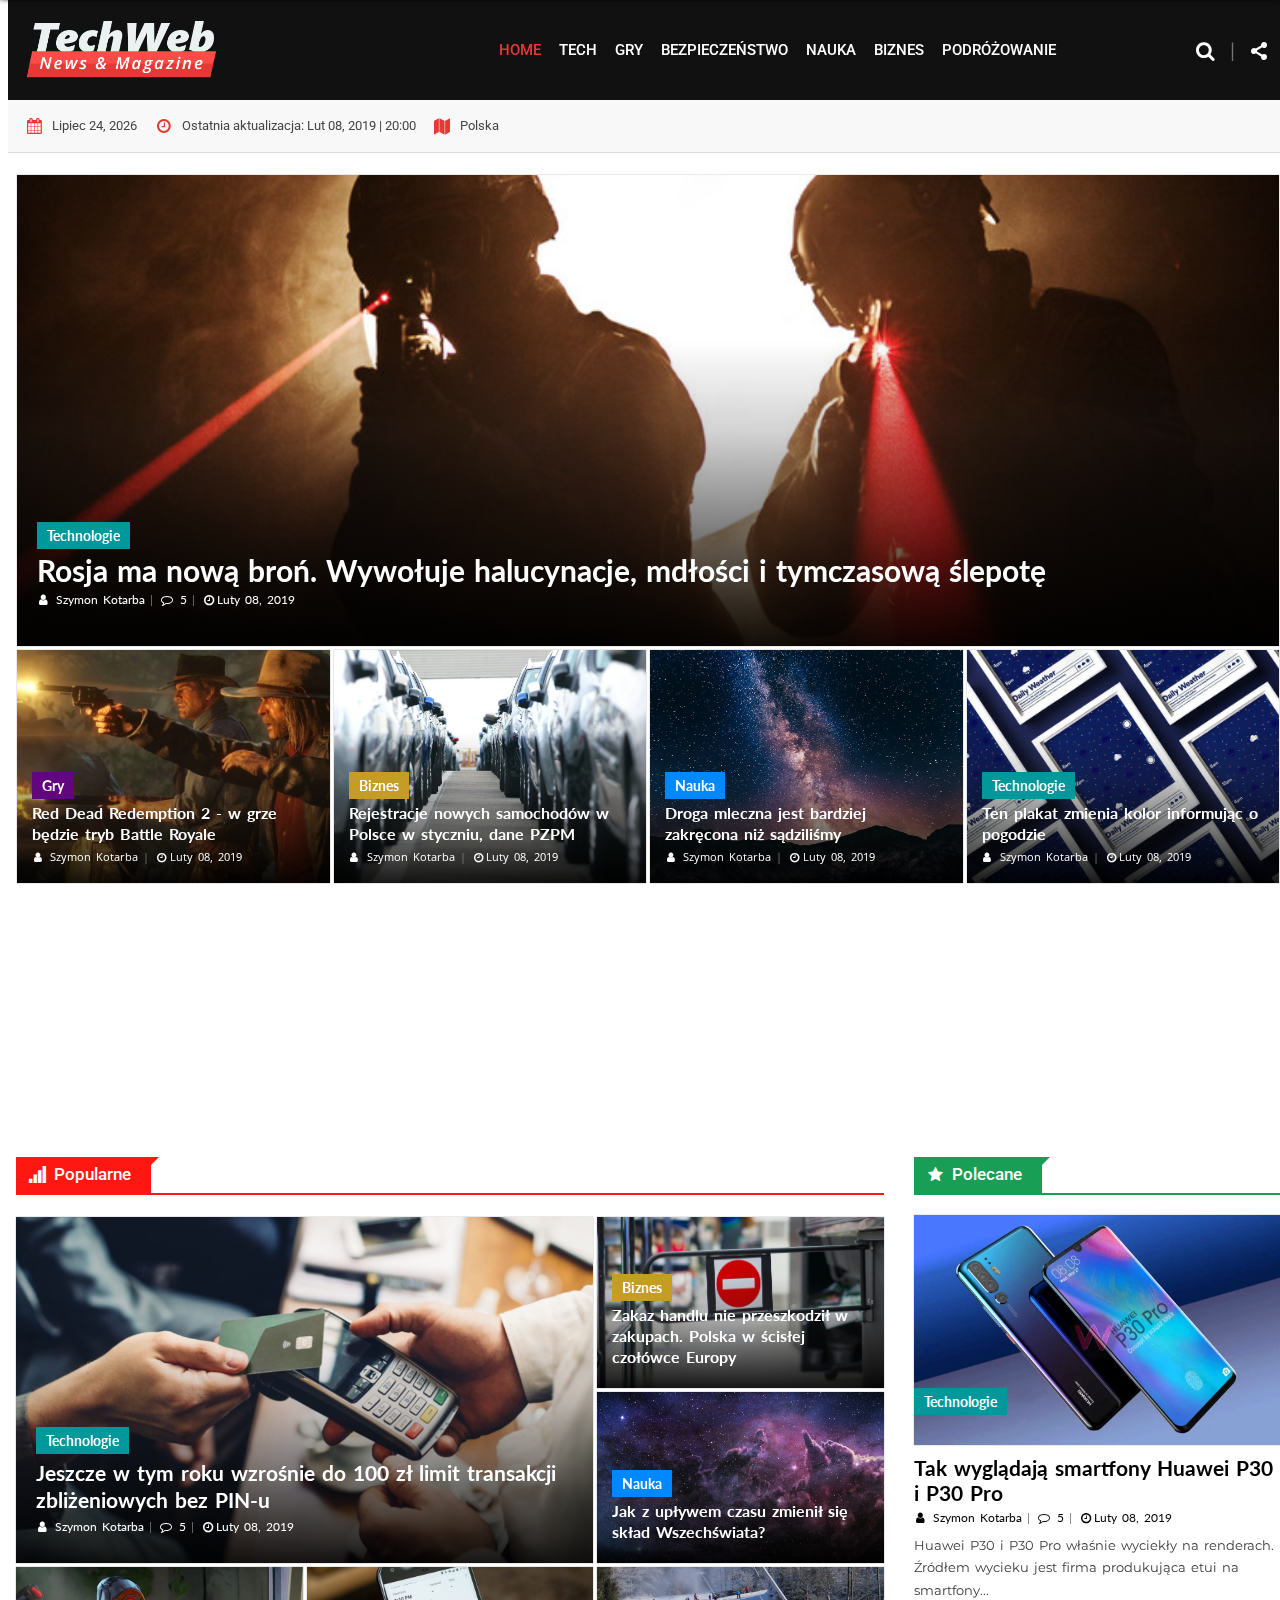
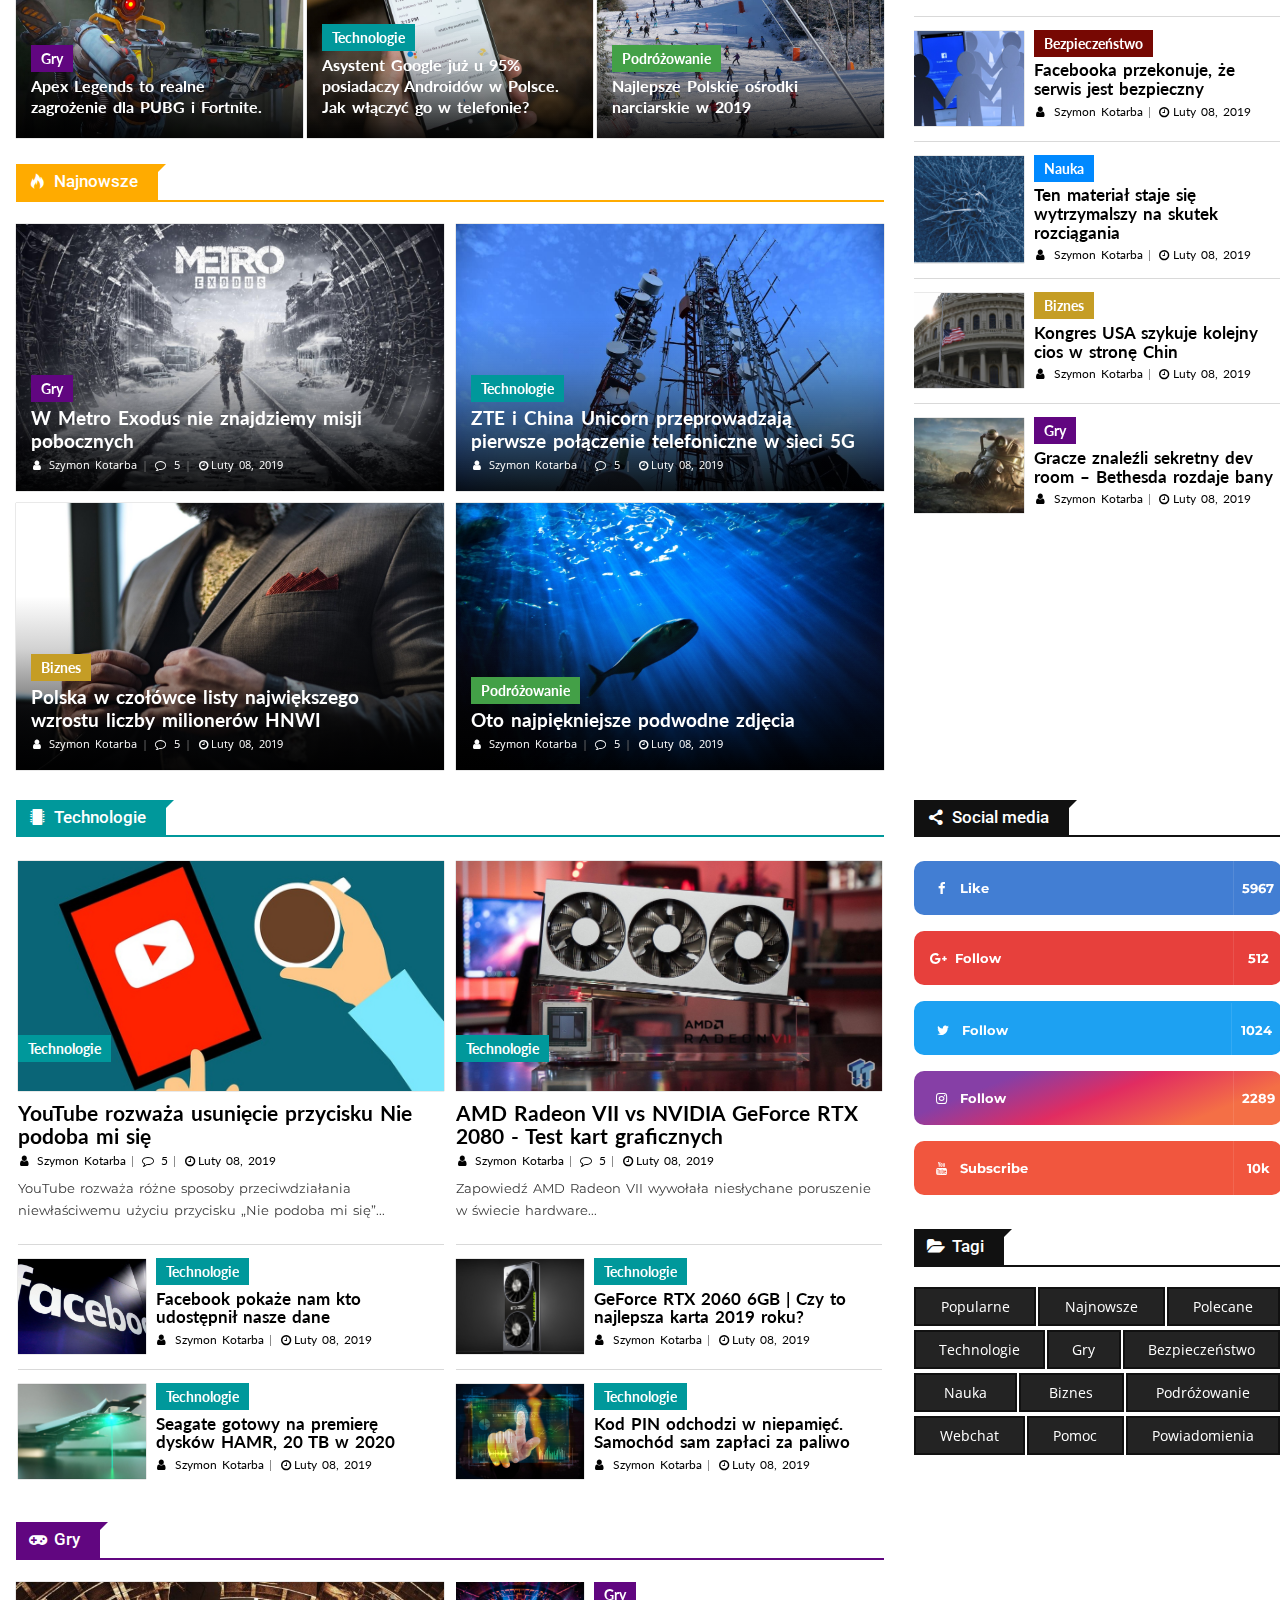
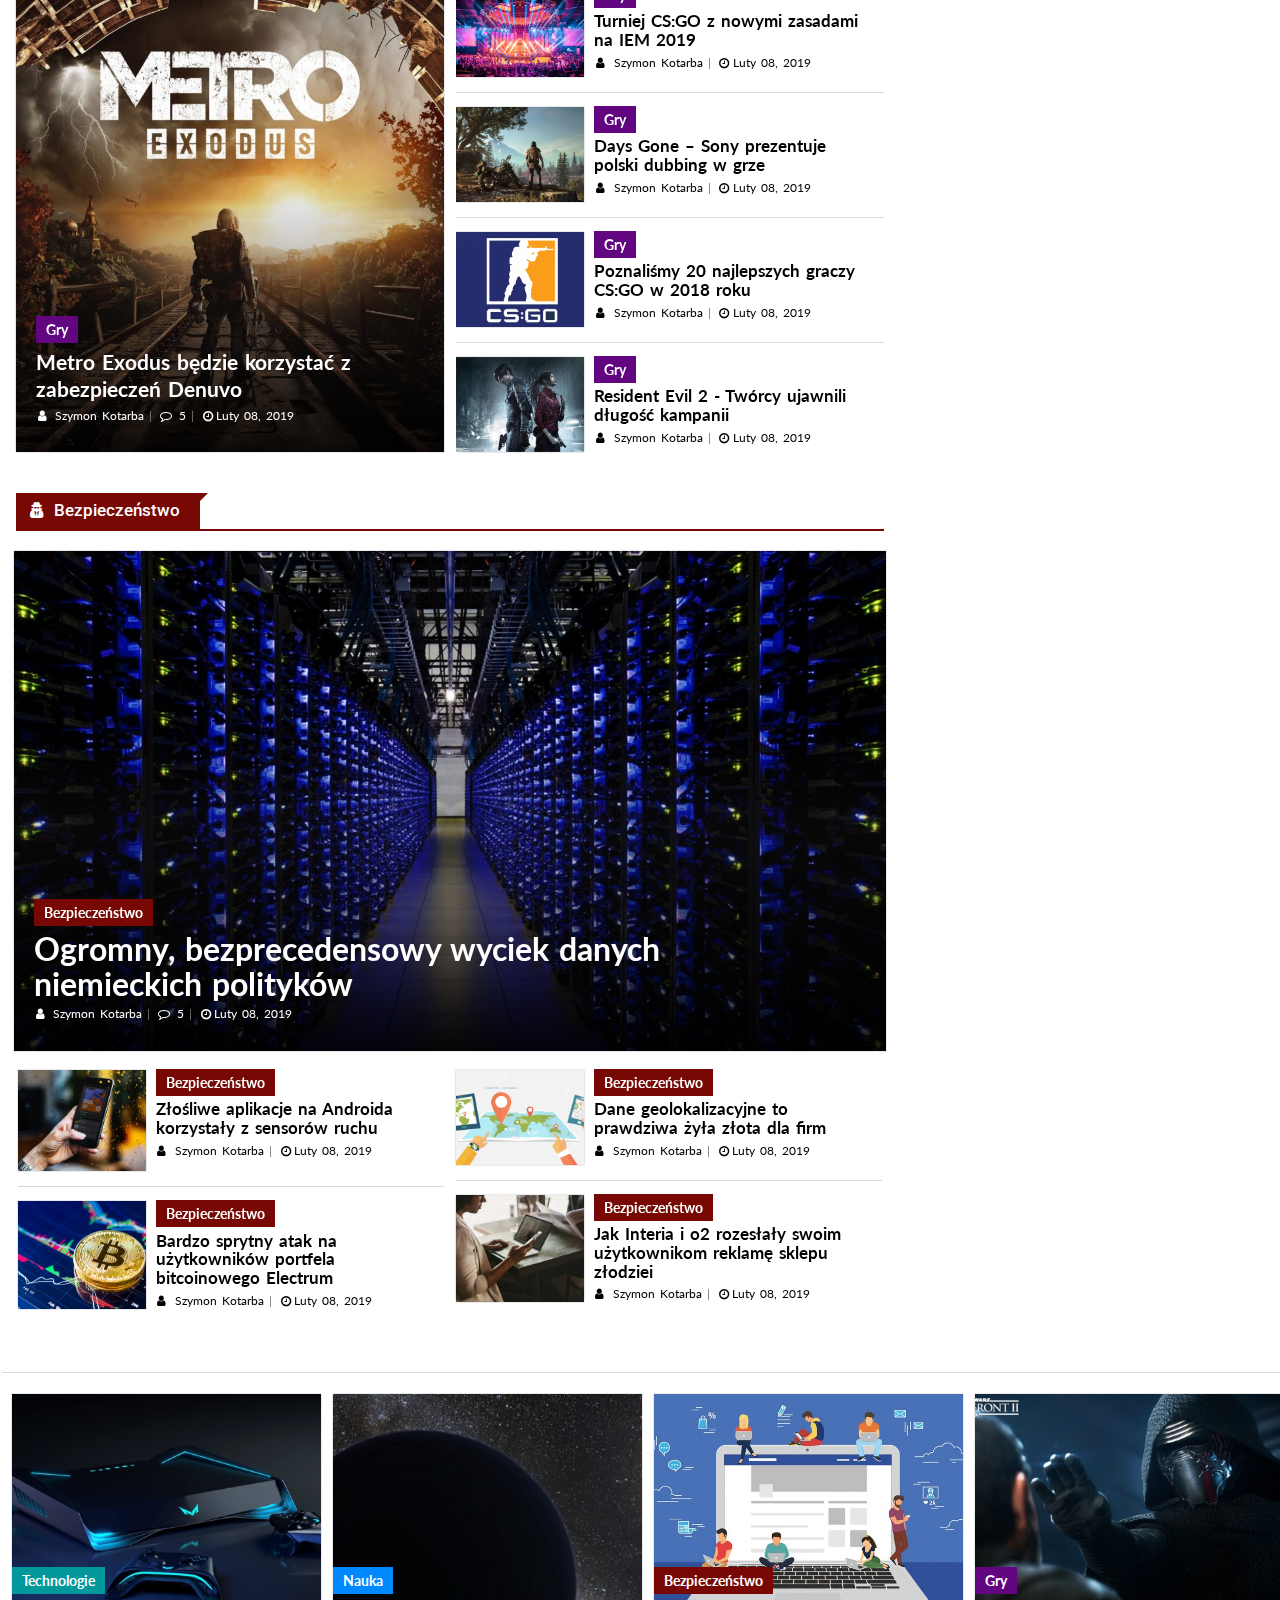
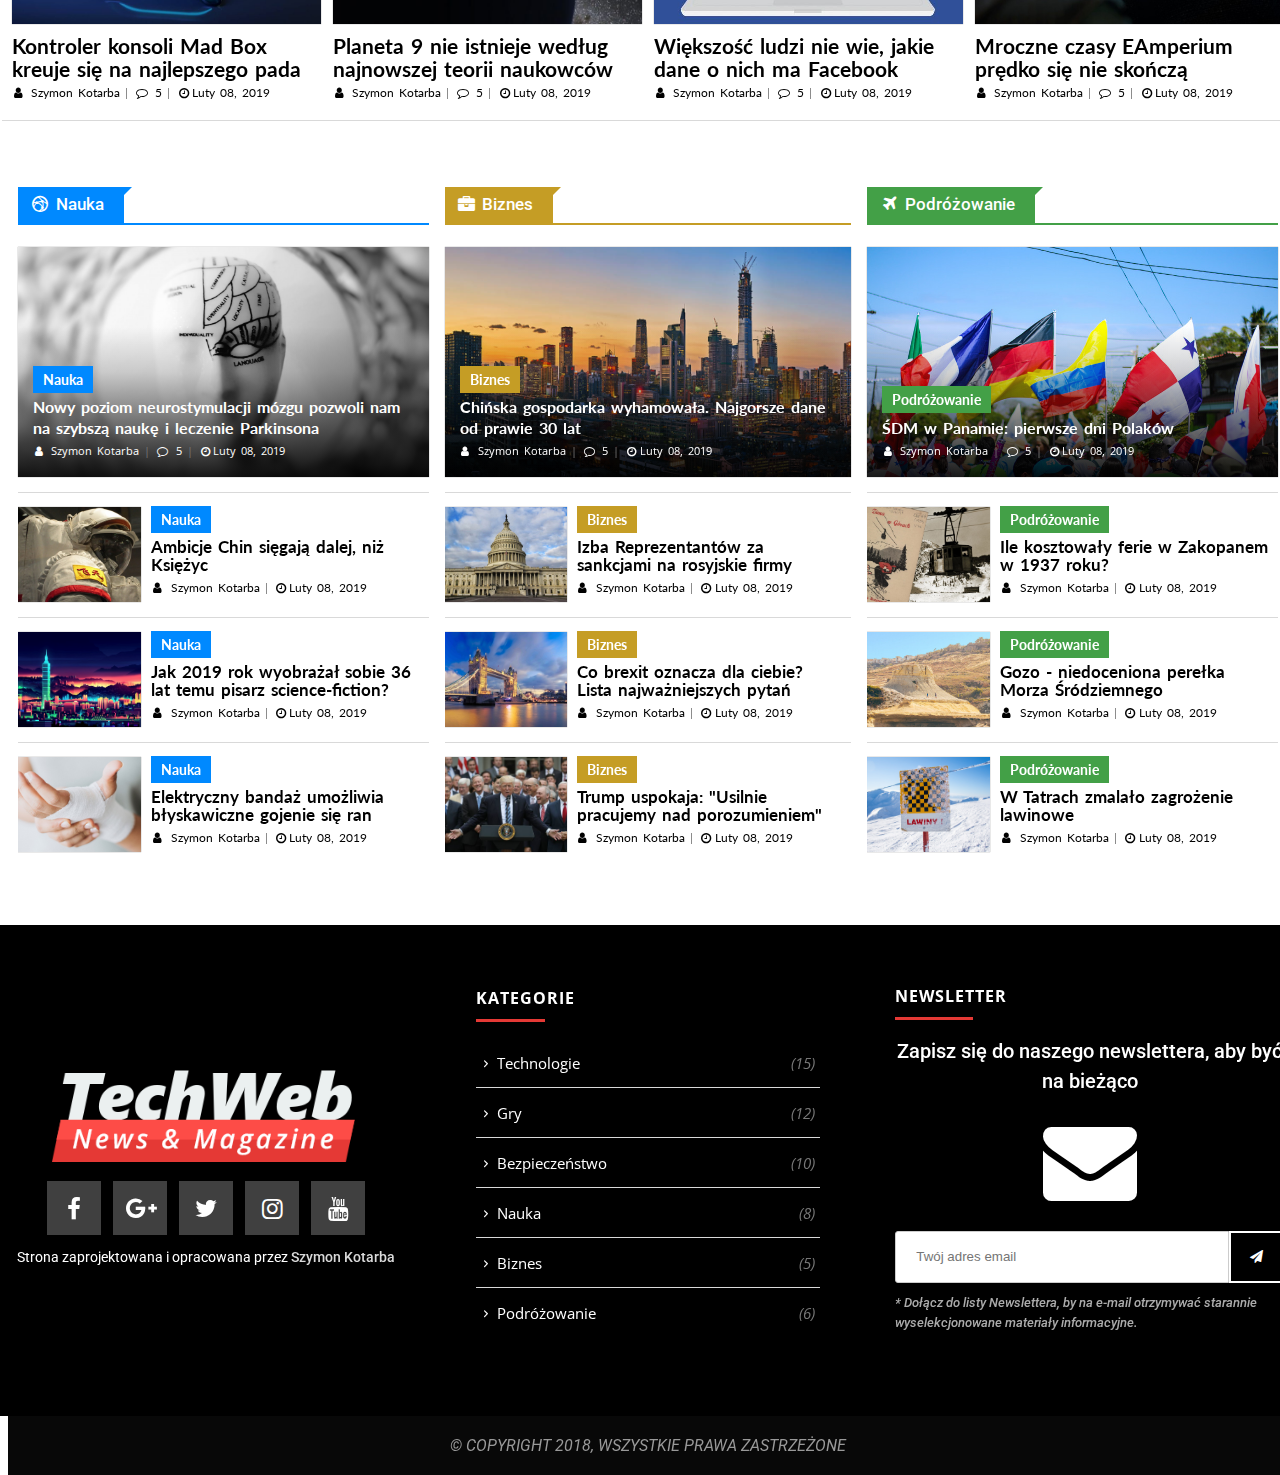
==== commit 06f567e8: "Update index.html" ====
--- a/index.html
+++ b/index.html
@@ -1878,7 +1878,7 @@
         <div id="scroll">
             <span></span>
             <span></span>
-		</div>
+	</div>
     </div>
 </body>
-</html>+</html>
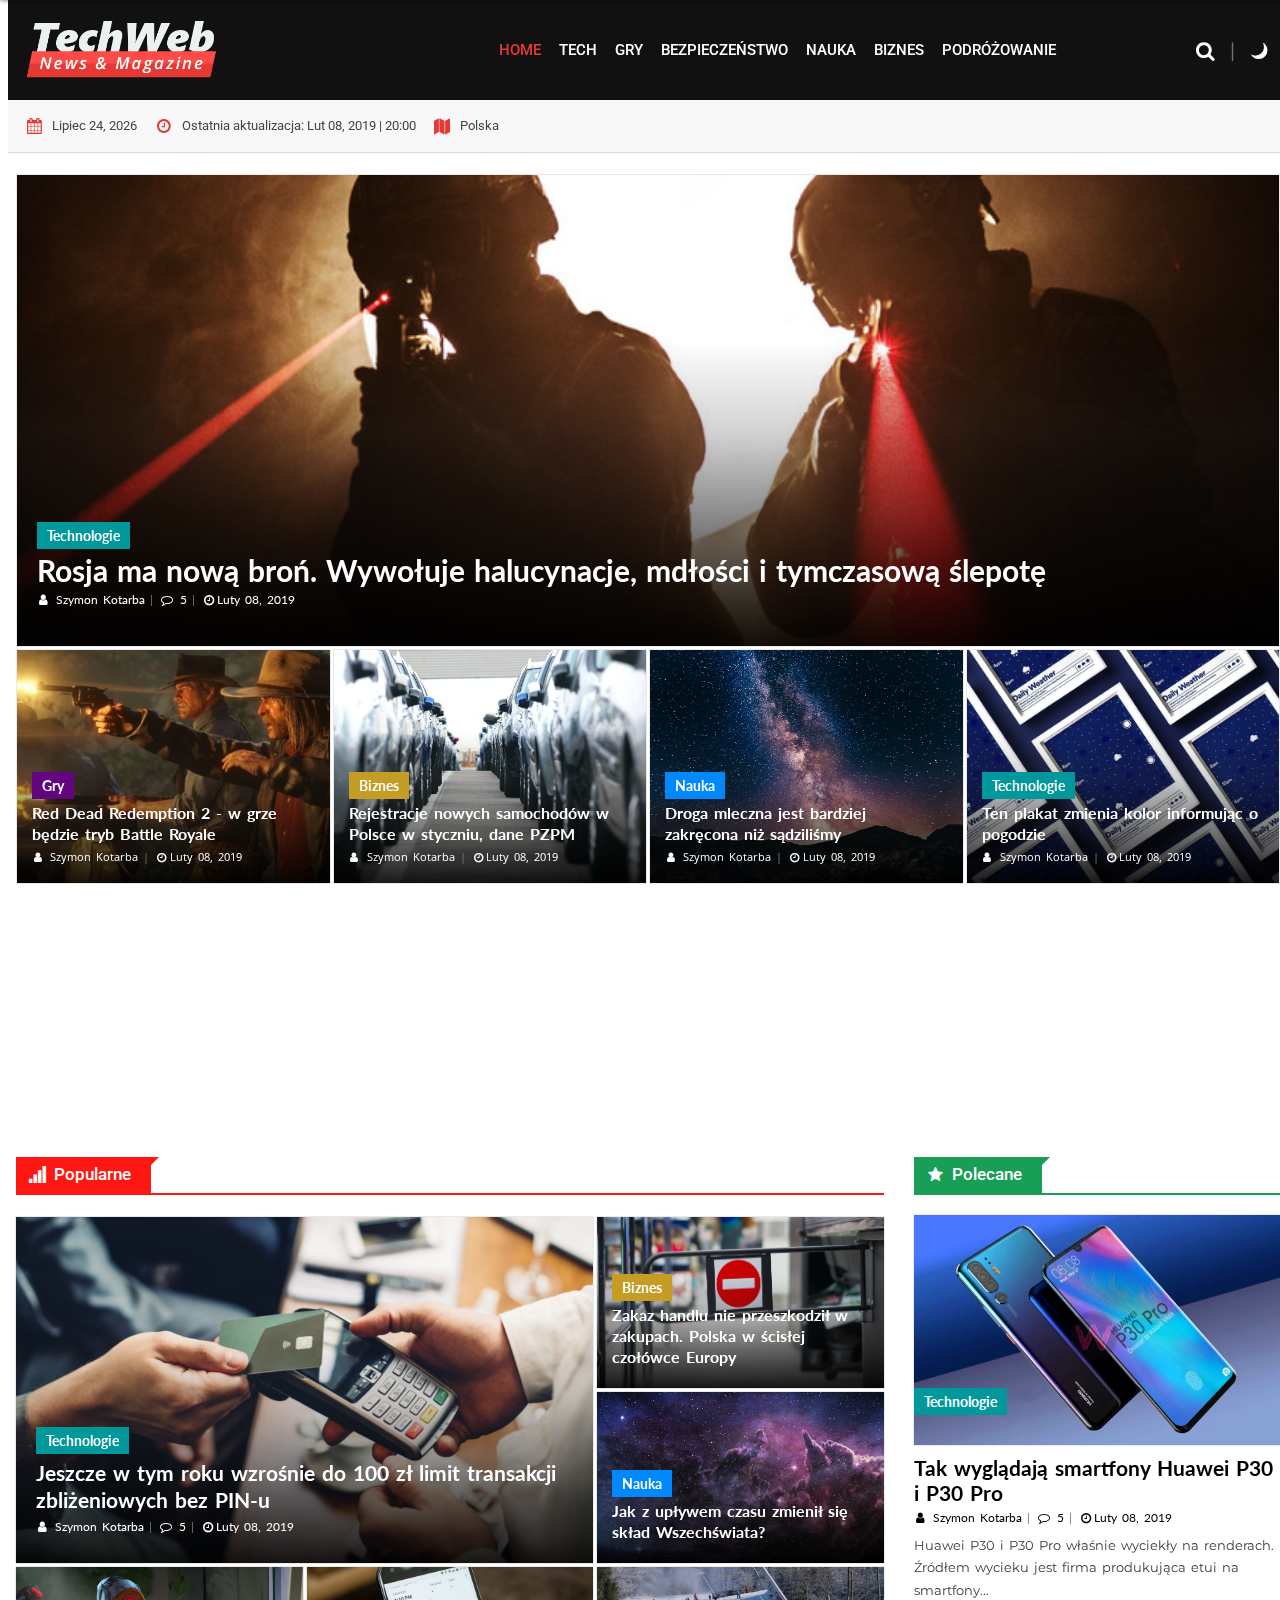
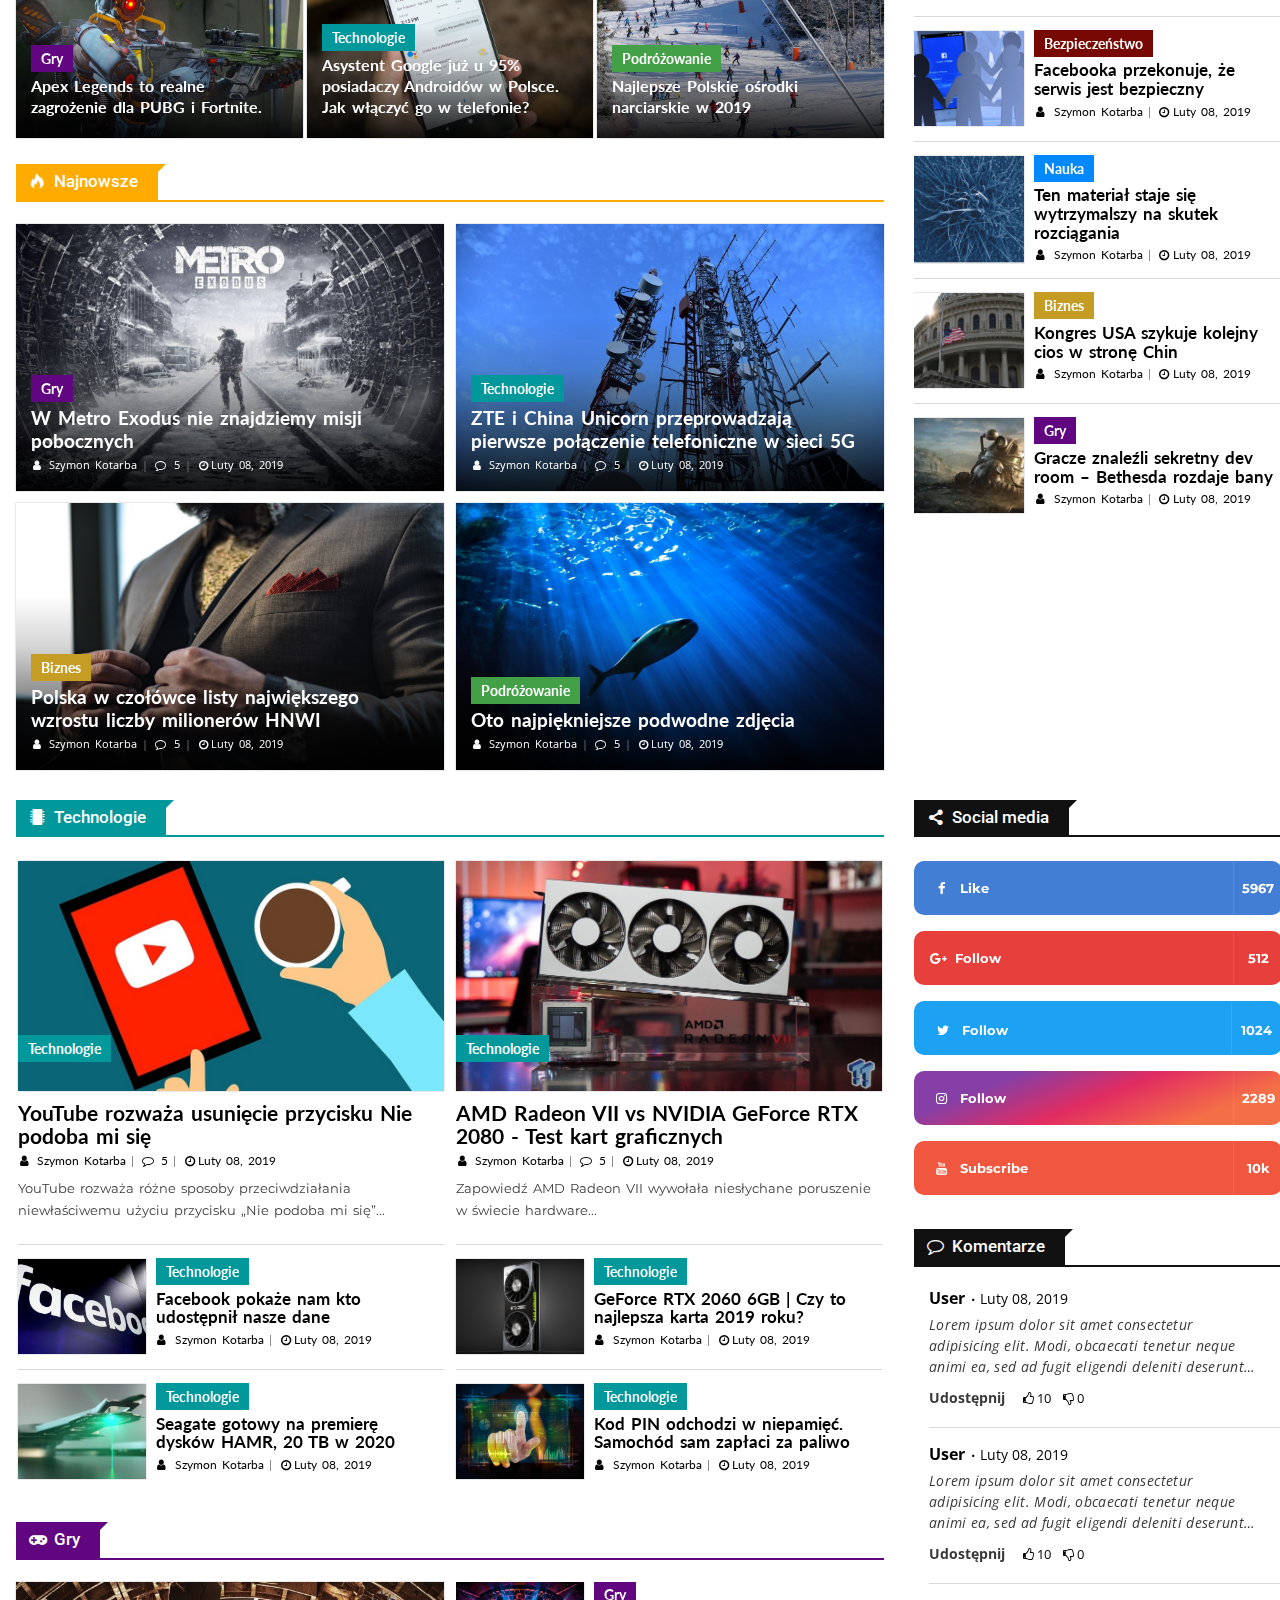
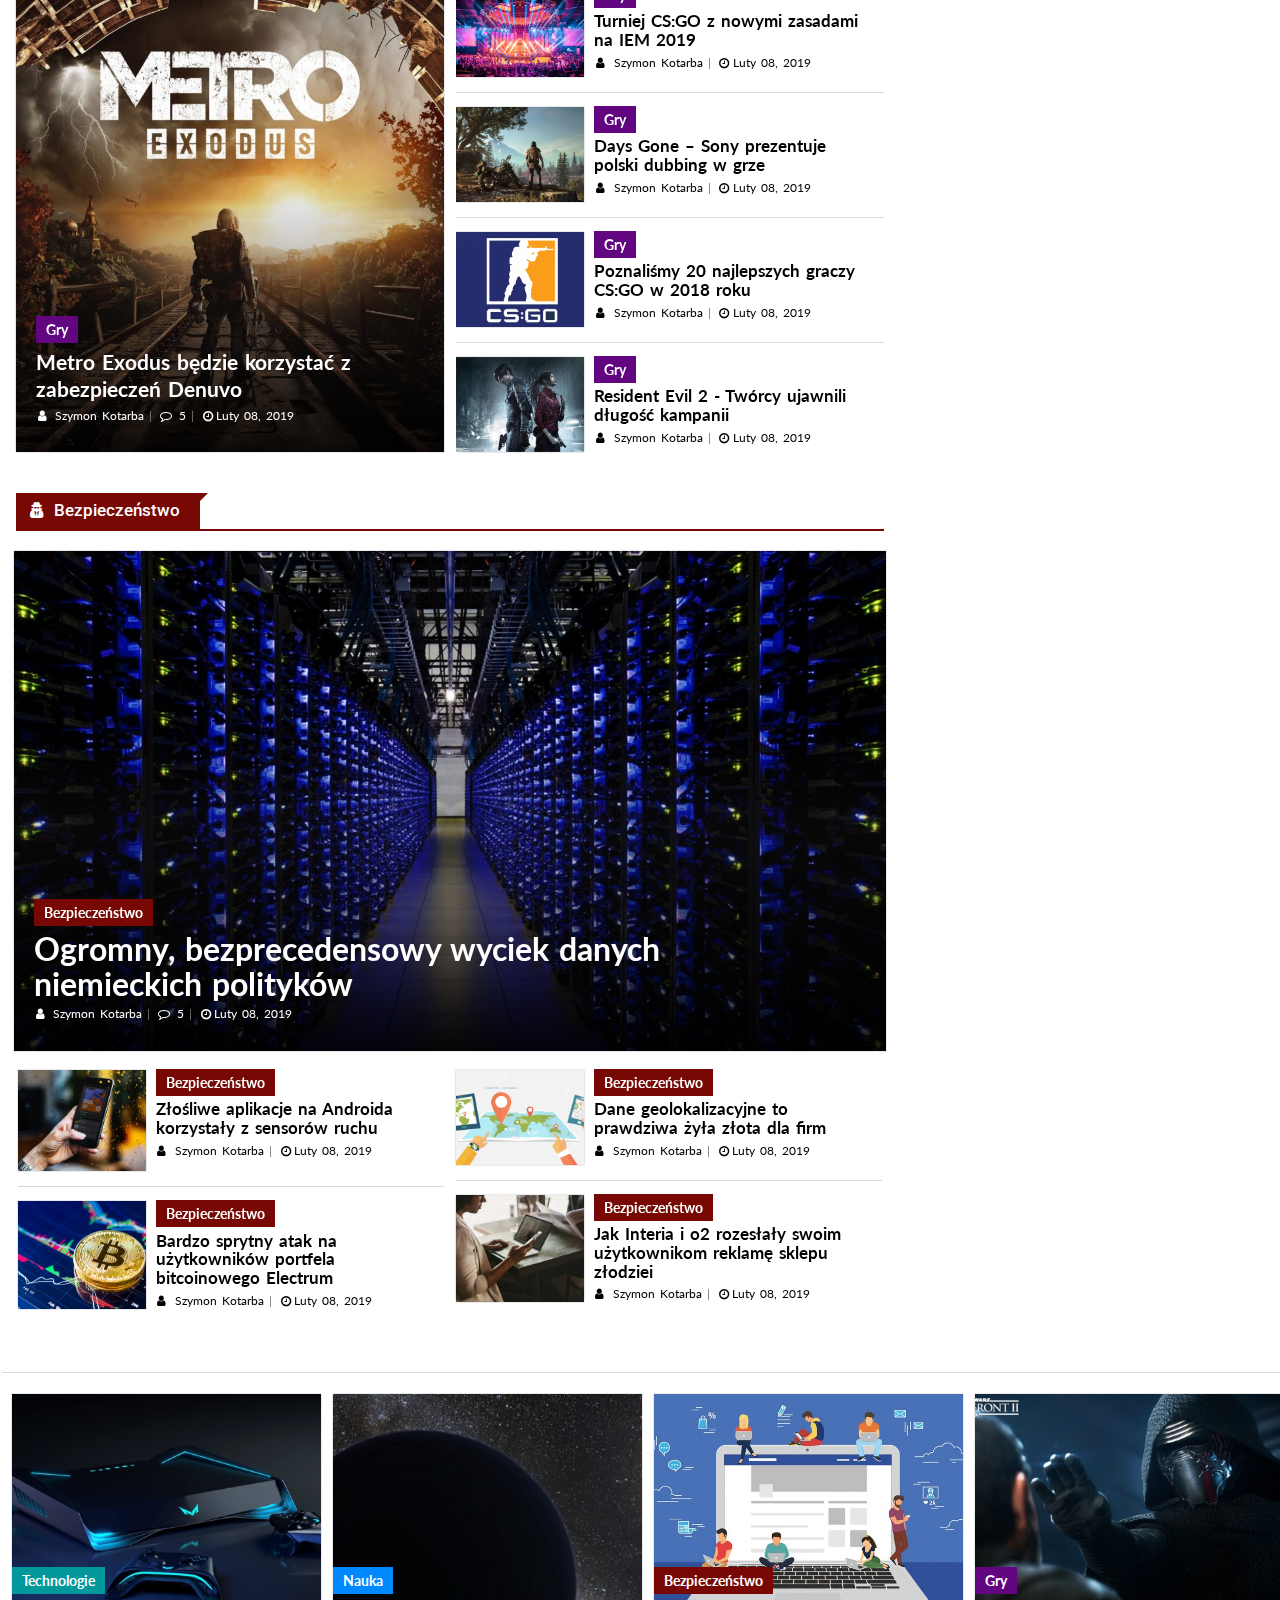
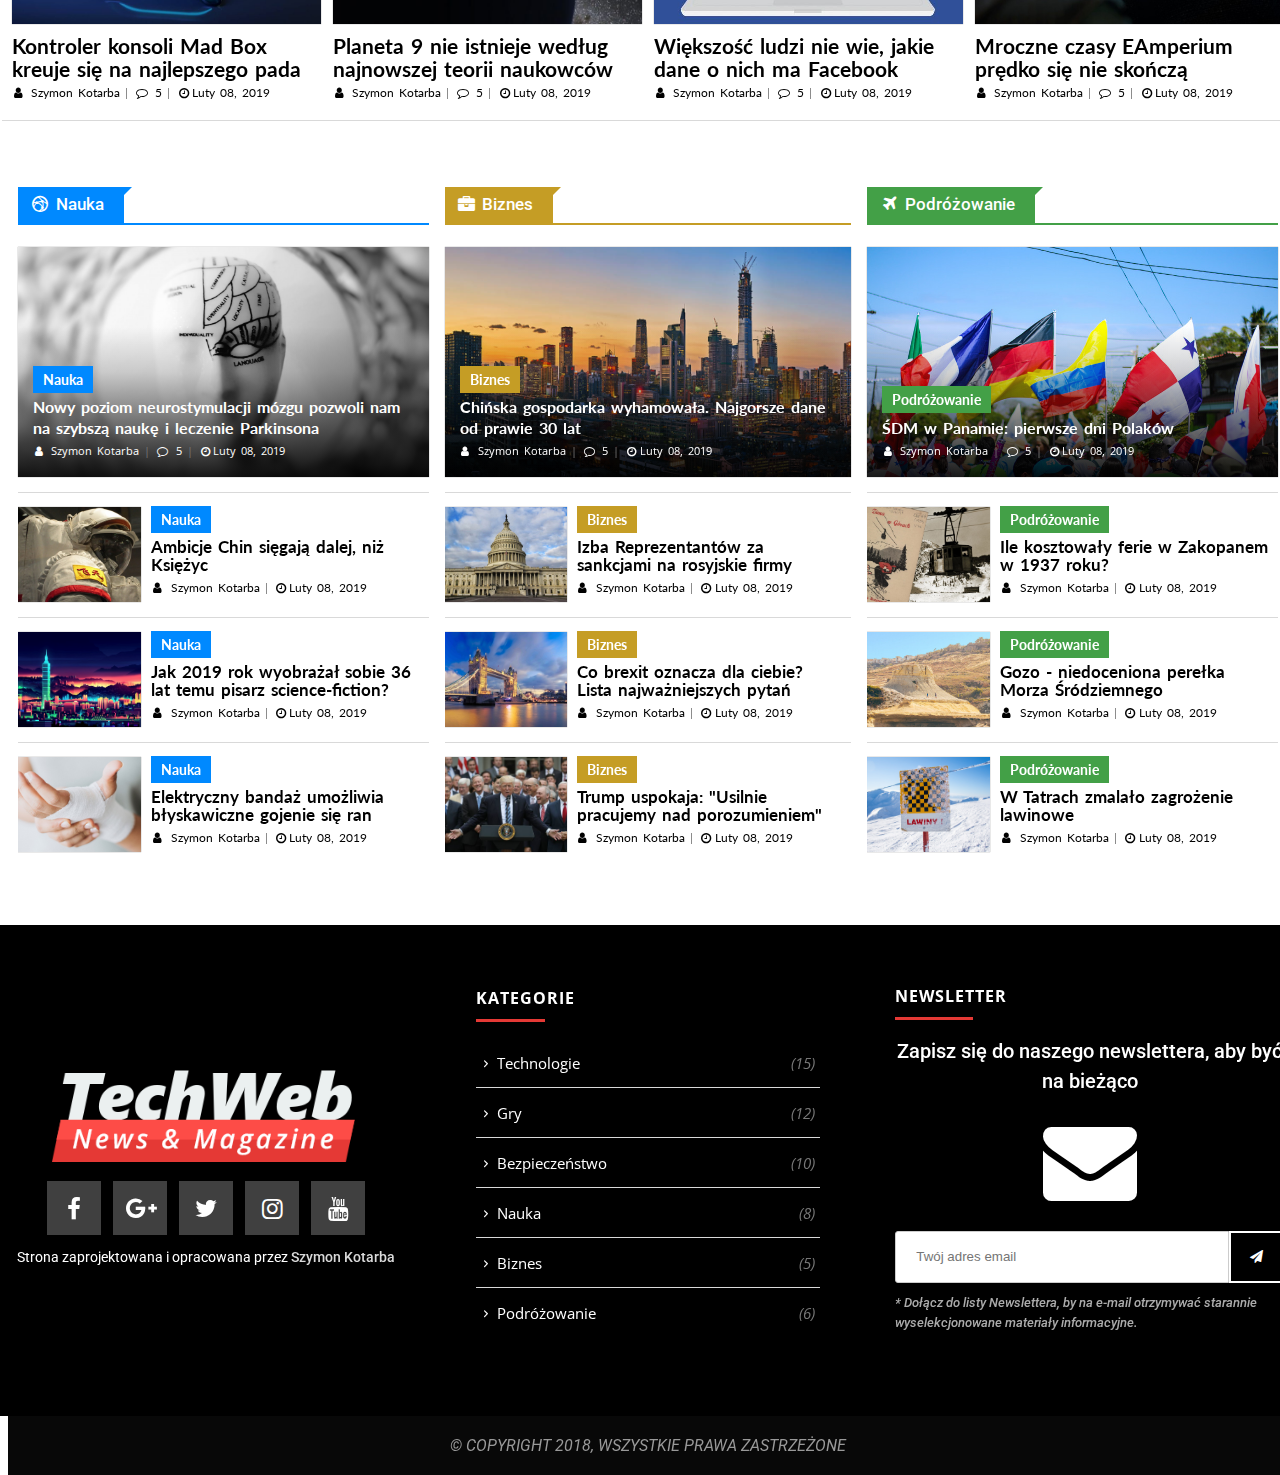
==== commit 6bfc04c0: "File content update" ====
--- a/index.html
+++ b/index.html
@@ -22,7 +22,7 @@
     <link href="https://fonts.googleapis.com/css?family=Lato:400,700" rel="stylesheet"/>
     <link href="https://fonts.googleapis.com/css?family=Montserrat:400,700" rel="stylesheet"/>
     <link href="https://fonts.googleapis.com/css?family=Roboto:400,400i,500,700" rel="stylesheet">
-    <link href="https://fonts.googleapis.com/css?family=Open+Sans:400,600" rel="stylesheet"/>
+    <link href="https://fonts.googleapis.com/css?family=Open+Sans:400,400i,600" rel="stylesheet"/>
 </head>
 <body>
     <div id="page">
@@ -93,22 +93,9 @@
                                         </div>
                                     </div>		
                                     <div id="header-icon-seperator">|</div>
-                                    <div id="header-icon-share">
-                                        <i class="icon-share"></i>
-                                        <div id="social-media-tophead-wapper">
-                                            <div id="arrow-cnt">
-                                                <div class="tipsy-arrow tipsy-arrow-n"></div>
-                                            </div>
-                                            <div id="tophead-social-wrapper">
-                                                <ul class="bg-nav tophead-social">
-                                                    <li><a target="_blank" href="https://www.facebook.com/" class="facebook-color-social border"><i class="icon-facebook"></i></a></li>
-                                                    <li><a target="_blank" href="https://plus.google.com" class="gplus-color-social border"><i class="icon-gplus"></i></a></li>
-                                                    <li><a target="_blank" href="https://twitter.com/" class="twitter-color-social border"><i class="icon-twitter"></i></a></li>
-                                                    <li><a target="_blank" href="https://www.instagram.com/" class="instagram-color-social border"><i class="icon-instagram"></i></a></li>
-                                                    <li><a target="_blank" href="https://youtube.com" class="youtube-color-social"><i class="icon-youtube"></i></a></li>
-                                                </ul>
-                                            </div>
-                                        </div>
+                                    <div id="header-icon-change">
+                                        <i class="icon-moon"></i>
+                                        <i class="icon-sun hide-ele"></i>
                                     </div>	
                                 </div>
                             </div>
@@ -263,7 +250,7 @@
                             <section class="all flex-column">
                                 <div class="article-title popular-title">
                                     <h2>
-                                        <a href="" ><span class="icon-signal-1"></span> Popularne</a>
+                                        <a href="" ><span class="icon-signal"></span> Popularne</a>
                                         <span class="titleinner"></span>
                                     </h2>
                                 </div>
@@ -1204,26 +1191,22 @@
                                 </div>
                                 <div id="contact-cnt" class="article-title aside-title sticky-el">
                                     <h2>
-                                        <a href="" ><span class="icon-folder-open"></span> Tagi</a>
+                                        <a href="" ><span class="icon-comment-empty"></span> Komentarze</a>
                                         <span class="titleinner"></span>
                                     </h2>
                                 </div>
                                 <div class="nav-category sizing sticky-el">
-                                    <div id="wrapper-items-tags">
-                                        <div class="tags-items"><a href="" class="tags-action-items">Popularne</a></div>
-                                        <div class="tags-items"><a href="" class="tags-action-items">Najnowsze</a></div>
-                                        <div class="tags-items"><a href="" class="tags-action-items">Polecane</a></div>
-                                        <div class="tags-items"><a href="" class="tags-action-items">Technologie</a></div>
-                                        <div class="tags-items"><a href="" class="tags-action-items">Gry</a></div>
-                                        <div class="tags-items"><a href="" class="tags-action-items">Bezpieczeństwo</a></div>
-                                        <div class="tags-items"><a href="" class="tags-action-items">Nauka</a></div>
-                                        <div class="tags-items"><a href="" class="tags-action-items">Biznes</a></div>
-                                        <div class="tags-items"><a href="" class="tags-action-items">Podróżowanie</a></div>
-                                        <div class="tags-items"><a href="" class="tags-action-items">Webchat</a></div>
-                                        <div class="tags-items"><a href="" class="tags-action-items">Pomoc</a></div>
-                                        <div class="tags-items"><a href="" class="tags-action-items">Powiadomienia</a></div>
-                                    </div>         
-                                 </div>
+                                    <div class="comment-wrapper">
+                                        <h4>User<span><i class="icon-dot"></i>Luty 08, 2019</span></h4>
+                                        <p>Lorem ipsum dolor sit amet consectetur adipisicing elit. Modi, obcaecati tenetur neque animi ea, sed ad fugit eligendi deleniti deserunt esse hic voluptate, aliquid totam qui at sunt accusamus? Accusamus.</p>
+                                        <h5><p>Udostępnij</p><span class="thumbs-up"><i class="icon-thumbs-up"></i>10</span><span class="thumbs-down"></i> <i class="icon-thumbs-down"></i>0</span></h5>
+                                    </div>
+                                    <div class="comment-wrapper">
+                                        <h4>User<span><i class="icon-dot"></i>Luty 08, 2019</span></h4>
+                                        <p>Lorem ipsum dolor sit amet consectetur adipisicing elit. Modi, obcaecati tenetur neque animi ea, sed ad fugit eligendi deleniti deserunt esse hic voluptate, aliquid totam qui at sunt accusamus? Accusamus.</p>
+                                        <h5><p>Udostępnij</p><span class="thumbs-up"><i class="icon-thumbs-up"></i>10</span><span class="thumbs-down"></i> <i class="icon-thumbs-down"></i>0</span></h5>
+                                    </div>
+                                </div>
                             </aside>
                         </div>
                     </div>
@@ -1855,30 +1838,10 @@
                 </div>
             </footer>
         </div>
-        <div class="sh-side-demos">
-            <div class="sh-side-demos-buttons">
-                <div class="sh-side-options-item sh-accent-color">
-                    <i class="icon-news"></i>
-                    <div class="sh-side-options-hover">Ciemny motyw</div>
-                </div>
-                <a target="blank" href="" class="sh-side-options-item sh-accent-color">
-                    <i class="icon-wechat"></i>
-                    <div class="sh-side-options-hover">Pytanie / Odpowiedź</div>
-                </a>
-                <a target="blank" href="" class="sh-side-options-item sh-accent-color">
-                    <i class="icon-mail-alt"></i>
-                    <div class="sh-side-options-hover">Pomoc</div>
-                </a>
-                <a target="blank" href="" class="sh-side-options-item sh-accent-color">
-                    <i class="icon-bell"></i>
-                    <div class="sh-side-options-hover" style="white-space: nowrap;">Powiadomienia</div>
-                </a>
-            </div>
-	    </div>
         <div id="scroll">
             <span></span>
             <span></span>
-	</div>
+	    </div>
     </div>
 </body>
 </html>
--- a/style.css
+++ b/style.css
@@ -204,16 +204,6 @@
     font-size: 24px;
 }
 
-#tophead-social-wrapper {
-    width: 100%;
-    box-sizing: border-box;
-    overflow: hidden;
-    border-radius: 5px;
-    -webkit-box-shadow: 0px 0px 8px 1px rgba(0,0,0,0.75);
-    -moz-box-shadow: 0px 0px 8px 1px rgba(0,0,0,0.75);
-    box-shadow: 0px 0px 8px 1px rgba(0,0,0,0.75);
-}
-
 .tophead-social li {
     margin: 0px 6px;
 }
@@ -393,7 +383,7 @@
 }
 
 
-#header-icon-share #social-media-tophead-wapper, #search-wrapper {
+#header-icon-change #social-media-tophead-wapper, #search-wrapper {
     position: absolute;
     font-family: sans-serif;
     right: -50%;
@@ -474,7 +464,7 @@
 }
 
 
-#header-icon-share, #header-icon-search {
+#header-icon-change, #header-icon-search {
     cursor: pointer;
     transition: all 0.5s;
     position: relative;
@@ -501,7 +491,7 @@
 }
 
 
-#header-icon-share:hover #social-media-tophead-wapper {
+#header-icon-change:hover #social-media-tophead-wapper {
     visibility: visible;
     opacity: 1;
     z-index: 1000;
@@ -511,8 +501,18 @@
     background-color: var(--social) !important;
 }
 
-#header-icon-share .tophead-social li {
-    margin: 0px;
+#header-icon-change {
+    position: relative;
+    min-height: 24px;
+    min-width: 28px;
+}
+
+#header-icon-change i {
+    position: absolute;
+}
+
+.hide-ele {
+    opacity: 0;
 }
 
 .site-navigation {
@@ -535,6 +535,28 @@
     flex-wrap: wrap;
     justify-content: center;
     box-sizing: content-box;
+}
+
+#overlay {
+    position: fixed;
+    top: 0;
+    left: 0;
+    right: 0;
+    bottom: 0;
+    background: rgba(0, 0, 0, 0.95);
+    z-index: 1000000;
+    justify-content: center;
+    display: flex;
+    color: var(--white);
+}
+
+#info {
+    position: fixed;
+    z-index: 10001;
+    padding: 20px;
+    background-color: #0f0f0f;
+    margin-top: 25px;
+    border: 5px solid #ff3c41;
 }
 
 #news-info-list {
@@ -560,6 +582,10 @@
     font-size: 16px;
     margin-right: 7px;
     line-height: normal !important;
+}
+
+#news-info-list > li:nth-child(2) > span {
+    margin-left: 3px;
 }
 
 #current_date {
@@ -642,13 +668,33 @@
     transition: all 0.5s;
 }
 
-.button a:hover, #header-icon-share:hover, .color-click-nav {
+.button a:hover, #header-icon-change:hover, .color-click-nav {
     color: var(--main-color) !important;
 }
 
 #main-cnt, #second-cnt-article, #third-cnt-article, #end-cnt-article, #examples-cnt-article, .cnt-category-article {
     display: flex;
     width: 100%;
+}
+
+/*Subpage Inne*/
+.cnt-category-inne, .cnt-category-comment {
+    width: 100%;
+    color: var(--black);
+}
+
+.comment-cnt {
+    padding: 0px 15px;
+}
+
+.cnt-category-inne a {
+    color: var(--black);
+}
+
+.cnt-category-inne p {
+    font-weight: 700;
+    font-size: 21px;
+    padding: 0px 15px;
 }
 
 #examples-cnt-article {
@@ -657,7 +703,7 @@
     align-items: center;
     width: 1292px;
     position: relative;
-        justify-content: center;
+    justify-content: center;
 }
 
 #prev, #current {
@@ -948,7 +994,7 @@
     justify-content: center;
 }
 
-#examples-article::before {
+#examples-article::before, .comment-wrapper::before {
     content: "";
     width: 100%;
     height: 1px;
@@ -983,6 +1029,79 @@
     margin-bottom: 0px !important;
 }
 
+.comment-wrapper {
+    padding: 15px;
+    position: relative;
+    color: var(--black);
+}
+
+.comment-wrapper:first-child {
+    padding-top: 0px;
+}
+
+.comment-wrapper p {
+    margin: 0px;
+    letter-spacing: 0.025em;
+    line-height: 1.5;
+    font-size: 14px;
+    color: var(--black3);
+    font-style: italic;
+    overflow: hidden;
+    text-overflow: ellipsis;
+    display: -webkit-box;
+    -webkit-line-clamp: 3;
+    -webkit-box-orient: vertical;
+}
+
+.comment-wrapper h4, .comment-wrapper h5 {
+    padding: 0px;
+    margin: 0px;
+    display: flex;
+    align-items: center;
+    padding-bottom: 5px;
+}
+
+.comment-wrapper h5 {
+    padding-top: 10px;
+}
+
+.comment-wrapper h5 p {
+    padding: 0px 10px 0px 0px;
+    margin: 0px;
+    font-style: normal;
+    letter-spacing: normal;
+    cursor: pointer;
+}
+
+.comment-wrapper h5 p:hover {
+    color: #0079ff;
+}
+
+.comment-wrapper h5 span {
+    font-size: 13px;
+    padding: 0px 4px;
+    cursor: pointer;
+}
+
+.comment-wrapper h5 .thumbs-up:hover {
+    color: #199e55;
+}
+
+.comment-wrapper h5 .thumbs-down:hover {
+    color: #d8201d;
+}
+
+.comment-wrapper span {
+    font-size: 14px;
+    display: block;
+    box-sizing: border-box;
+    font-weight: 400;
+}
+
+.comment-wrapper span i.icon-dot {
+    font-size: 11px;
+}
+
 .social-media {
     height: 54px;
     width: 100%;
@@ -991,6 +1110,184 @@
     font-family: "Montserrat";
     font-weight: 700;
     font-size: 13px;
+}
+
+#form-comment-wrapper {
+    padding: 15px;
+    display: flex;
+    flex-direction: column;
+    justify-content: center;
+    width: 50%;
+}
+
+.wrapp-input {
+    width: 100%;
+    position: relative;
+    display: flex;
+    justify-content: center;
+    align-items: center;
+    margin: 8px 0px;
+}
+
+.icon-input {
+    position: absolute;
+    left: 0;
+    padding-left: 10px;
+    height: 100%;
+    display: flex;
+    align-items: center;
+    z-index: 2;
+}
+
+.icon-input i, .icon-input-second i {
+    color: #898989;
+}
+
+.form-control:focus+.icon-input i {
+    color: #157ccf;
+}
+
+.form-control.is-invalid {
+    border-color: #dc3545;
+}
+
+.btn-primary {
+    background-color: var(--main-color);
+    color: #FFF;
+    user-select: none !important;
+    border: 0px !important;
+    width: 100%;
+    margin-top: 10px;
+    cursor: pointer;
+    position: relative;
+    overflow: hidden;
+    height: 50px;
+}
+
+.btn-primary::before {
+    content: "";
+    position: absolute;
+    left: 0;
+    right: 0;
+    bottom: 0;
+    width: 100%;
+    height: 50px;
+    transition: all 0.1s ease-out;
+    background-color: #ffffff3d;
+    transform: translateY(100%);
+}
+
+.btn-primary:hover::before {
+    transform: translateY(0%);
+    -webkit-transition: all 0.3s cubic-bezier(0.52, 1.64, 0.37, 0.66);
+    -moz-transition: all 0.3s cubic-bezier(0.52, 1.64, 0.37, 0.66);
+    -o-transition: all 0.3s cubic-bezier(0.52, 1.64, 0.37, 0.66);
+    transition: all 0.3s cubic-bezier(0.52, 1.64, 0.37, 0.66);
+}
+
+.btn-primary:focus {
+    outline: none;
+}
+
+.comment-cnt {
+    padding: 0px;
+    -webkit-line-clamp: initial !important;
+}
+
+.form-control-comment {
+    height: auto !important;
+    padding: 1rem 2rem !important;
+}
+
+.btn {
+    display: inline-block;
+    font-weight: 400;
+    text-align: center;
+    vertical-align: middle;
+    -webkit-user-select: none;
+    -moz-user-select: none;
+    -ms-user-select: none;
+    user-select: none;
+    border: 1px solid transparent;
+    font-size: 1rem;
+    line-height: 1.5;
+    transition: color .15s ease-in-out,background-color .15s ease-in-out,border-color .15s ease-in-out,box-shadow .15s ease-in-out;
+}
+
+.btn-primary:hover {
+    color: #fff;
+}
+
+.form-control {
+    display: block;
+    width: 100%;
+    height: calc(1.5em + .75rem + 2px);
+    padding: .375rem .75rem;
+    font-size: 0.9rem;
+    font-weight: 400;
+    line-height: 1.5;
+    color: #495057;
+    background-color: #fff;
+    background-clip: padding-box;
+    border: 1px solid #ced4da;
+    border-radius: .25rem;
+    transition: border-color .15s ease-in-out,box-shadow .15s ease-in-out;
+    padding-left: 1rem !important;
+    font-family: 'Lato',sans-serif;
+}
+
+textarea {
+    font-size: 1rem;
+    line-height: 2rem;
+    font-family: 'Lato',sans-serif;
+}
+
+.form-control:focus {
+    color: #495057;
+    background-color: #fff;
+    border-color: #80bdff;
+    outline: 0;
+    box-shadow: 0 0 0 0.2rem rgba(0,123,255,.25);
+}
+
+.widget-title-comment {
+    color: var(--black);
+    margin-top: 20px;
+    font-size: 22px;
+    margin-bottom: 5px;
+}
+
+.invalid-feedback {
+    display: none;
+    justify-content: center;
+    visibility: hidden;
+    padding: 15px 0px;
+    font-weight: 700;
+    background-color: #fecacf;
+    color: #330303;
+    margin: 5px 0px 0px 0px;
+    text-align: center;
+    font-size: 14px;
+}
+
+.correct {
+    color: #03330d;
+    background-color: #cafecc;
+}
+
+.invalid-visible {
+    visibility: visible;
+    display: flex;
+}
+
+.comment-more {
+    font-size: 14px;
+    display: flex;
+    justify-content: flex-end;
+    width: 100%;
+    color: var(--main-color);
+    box-sizing: border-box;
+    padding-top: 5px;
 }
 
 .social-media:first-child {
@@ -1113,30 +1410,6 @@
 
 .description-follow {
     margin-left: 10px;
-}
-
-.tags-items {
-    border: 2px solid var(--black1);
-    background: var(--sh-side-options-hover);
-    font-size: 14px !important;
-    margin: 0 2px 4px 0;
-    transition: all 0.3s ease-in-out;
-    display: flex;
-    flex: 1 auto;
-    justify-content: center;
-    outline: none;
-    box-sizing: border-box;
-}
-
-#wrapper-items-tags {
-    width: 100%;
-    display: flex;
-    flex-wrap: wrap;
-}
-
-.tags-items:hover {
-    background-color: var(--main-color) !important;
-    border: 2px solid var(--main-color) !important;
 }
 
 .tags-action-items {
@@ -1866,94 +2139,6 @@
     font-family: "Montserrat";
     line-height: 1.7;
     box-sizing: border-box;
-}
-
-.sh-side-demos {
-    position: fixed;
-    z-index: 5000;
-    top: 200px;
-    right: 0px;
-    width: 70px;
-    height: 255px;
-}
-
-
-.sh-side-demos-buttons {
-    width: 100%;
-    position: absolute;
-    display: flex;
-    flex-direction: column;
-    border-top-left-radius: 5px;
-    border-bottom-left-radius: 5px;
-    box-shadow: 0 0px 25px 8px rgba(0,0,0,.07);
-    font-family: "Montserrat";
-    font-weight: 400;
-}
-
-.sh-side-options-item:first-child {
-    border-top-left-radius: 5px;
-}
-
-.sh-side-options-item:last-child {
-    border-bottom-left-radius: 5px;
-}
-
-.sh-side-options-item:not(:last-child) {
-    border-bottom: 1px solid var(--sh-side-options-item);
-}
-
-.sh-side-options-item {
-    color: var(--sh-side-options-item-color);
-}
-
-.sh-side-options-item {
-    display: flex;
-    text-align: center;
-    margin: 0;
-    padding: 17px 0;
-    position: relative;
-    justify-content: center;
-    align-items: center;
-    background-color: var(--white);
-    cursor: pointer;
-    border-right: 1px solid var(--sh-side-options-item);
-}
-
-.sh-side-options-item i {
-    font-size: 24px;
-    transition: .2s all ease-in-out;
-}
-
-.sh-side-options-hover {
-    display: flex;
-    justify-content: center;
-    align-items: center;
-    position: absolute;
-    background-color: var(--sh-side-options-hover);
-    color: var(--white);
-    padding: 20px 26px;
-    transform: translateX(0%);
-    left: 0;
-    top: 0;
-    bottom: 0;
-    opacity: 0;
-    transition: .3s all ease-in-out;
-    z-index: -100;
-    font-size: 13px;
-    border-top-left-radius: 5px;
-    border-bottom-left-radius: 5px;
-    cursor: pointer;
-    white-space: nowrap;
-    word-spacing: 2px;
-}
-
-.sh-side-options-item:hover .sh-side-options-hover {
-    opacity: 1;
-    transform: translateX(-98%);
-}
-
-.sh-side-options-item:hover {
-    color: var(--sh-side-options-hover);
 }
 
 #scroll {
@@ -1999,6 +2184,6 @@
 }
 
 /*Remove ad*/
-#ads, #ads_bottom_static {
+#ads, #ads_bottom_static, ins, .spolecznoscinet, [name="google_osd_static_frame"], #google_shimpl, #google_esf, #google_vignette {
     display: none !important;
 }--- a/css/fontello.css
+++ b/css/fontello.css
@@ -1,11 +1,11 @@
 @font-face {
   font-family: 'fontello';
-  src: url('../font/fontello.eot?76697880');
-  src: url('../font/fontello.eot?76697880#iefix') format('embedded-opentype'),
-       url('../font/fontello.woff2?76697880') format('woff2'),
-       url('../font/fontello.woff?76697880') format('woff'),
-       url('../font/fontello.ttf?76697880') format('truetype'),
-       url('../font/fontello.svg?76697880#fontello') format('svg');
+  src: url('../font/fontello.eot?40967094');
+  src: url('../font/fontello.eot?40967094#iefix') format('embedded-opentype'),
+       url('../font/fontello.woff2?40967094') format('woff2'),
+       url('../font/fontello.woff?40967094') format('woff'),
+       url('../font/fontello.ttf?40967094') format('truetype'),
+       url('../font/fontello.svg?40967094#fontello') format('svg');
   font-weight: normal;
   font-style: normal;
 }
@@ -15,7 +15,7 @@
 @media screen and (-webkit-min-device-pixel-ratio:0) {
   @font-face {
     font-family: 'fontello';
-    src: url('../font/fontello.svg?76697880#fontello') format('svg');
+    src: url('../font/fontello.svg?40967094#fontello') format('svg');
   }
 }
 */
@@ -58,7 +58,7 @@
 .icon-clock:before { content: '\e800'; } /* '' */
 .icon-user:before { content: '\e801'; } /* '' */
 .icon-fire:before { content: '\e802'; } /* '' */
-.icon-signal-1:before { content: '\e803'; } /* '' */
+.icon-signal:before { content: '\e803'; } /* '' */
 .icon-cancel:before { content: '\e804'; } /* '' */
 .icon-share:before { content: '\e805'; } /* '' */
 .icon-folder-open:before { content: '\e806'; } /* '' */
@@ -67,9 +67,12 @@
 .icon-right-open-mini:before { content: '\e809'; } /* '' */
 .icon-calendar:before { content: '\e80a'; } /* '' */
 .icon-search:before { content: '\e80b'; } /* '' */
-.icon-bell:before { content: '\e80c'; } /* '' */
-.icon-news:before { content: '\e80d'; } /* '' */
-.icon-star-filled:before { content: '\e80f'; } /* '' */
+.icon-star-filled:before { content: '\e80c'; } /* '' */
+.icon-moon:before { content: '\e80d'; } /* '' */
+.icon-sun:before { content: '\e80e'; } /* '' */
+.icon-dot:before { content: '\e80f'; } /* '' */
+.icon-thumbs-up:before { content: '\e810'; } /* '' */
+.icon-thumbs-down:before { content: '\e811'; } /* '' */
 .icon-data-science:before { content: '\f016'; } /* '' */
 .icon-twitter:before { content: '\f099'; } /* '' */
 .icon-facebook:before { content: '\f09a'; } /* '' */
@@ -79,7 +82,6 @@
 .icon-gamepad:before { content: '\f11b'; } /* '' */
 .icon-youtube:before { content: '\f167'; } /* '' */
 .icon-instagram:before { content: '\f16d'; } /* '' */
-.icon-wechat:before { content: '\f1d7'; } /* '' */
 .icon-paper-plane:before { content: '\f1d8'; } /* '' */
 .icon-user-secret:before { content: '\f21b'; } /* '' */
 .icon-map:before { content: '\f279'; } /* '' */
